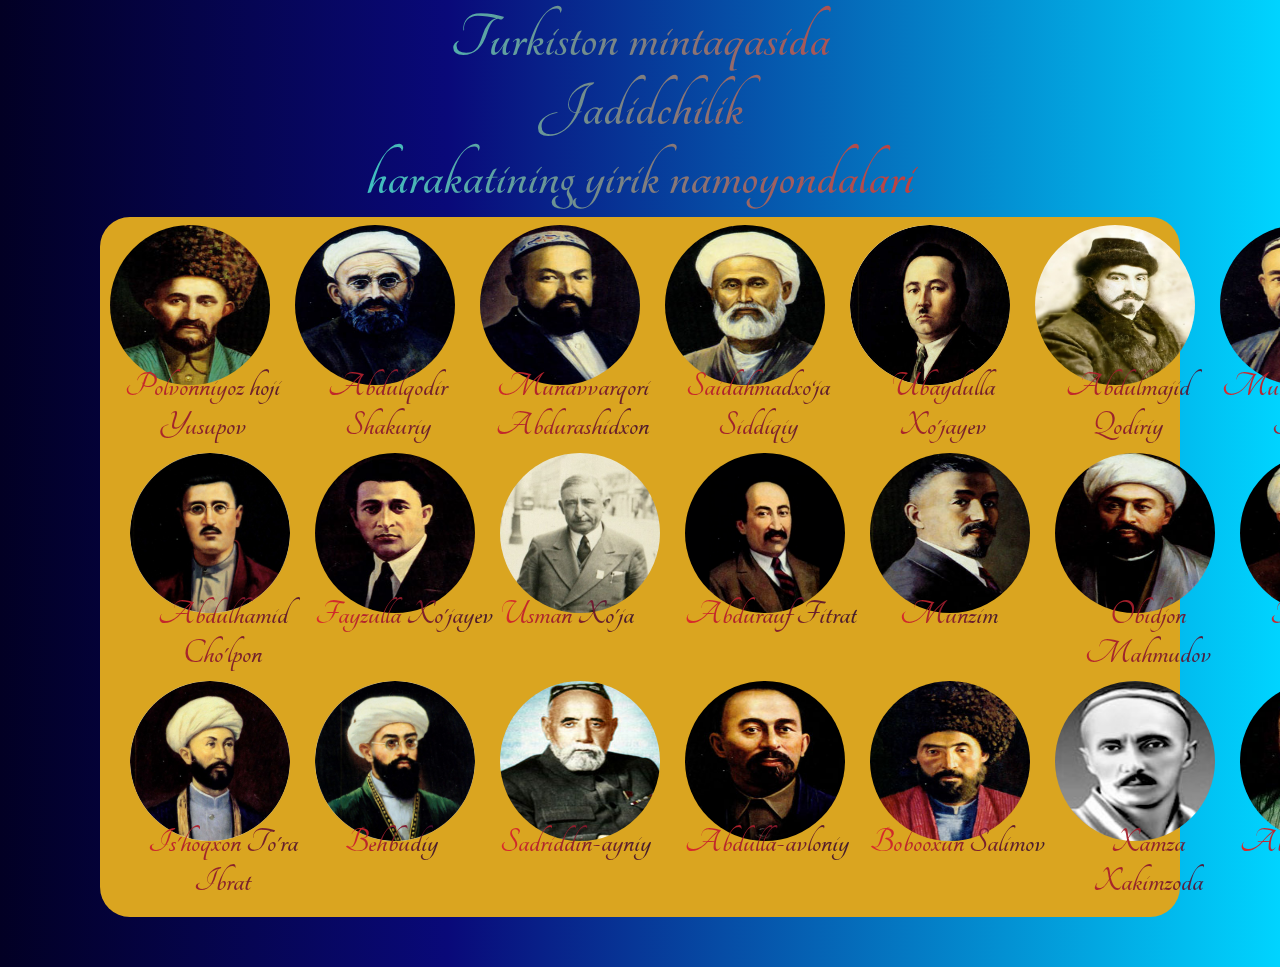
==== index.html @ 30d84d82 "nimadir" ====
<!DOCTYPE html>
<html lang="en">
  <head>
    <meta charset="UTF-8" />
    <meta name="viewport" content="width=device-width, initial-scale=1.0" />
    <title>Jadidlar</title>
    <!-- link css -->
    <link rel="stylesheet" href="css/style.css" />
    <link rel="preconnect" href="https://fonts.googleapis.com">
    <link rel="preconnect" href="https://fonts.gstatic.com" crossorigin>
    <link rel="preconnect" href="https://fonts.googleapis.com">
    <link rel="preconnect" href="https://fonts.gstatic.com" crossorigin>
    <link href="https://fonts.googleapis.com/css2?family=Merienda:wght@300;800&display=swap" rel="stylesheet">
    <link rel="preconnect" href="https://fonts.gstatic.com" crossorigin>
    <link href="https://fonts.googleapis.com/css2?family=Lobster+Two&family=Merienda:wght@300;800&display=swap" rel="stylesheet">

    <link href="https://fonts.googleapis.com/css2?family=Tangerine&display=swap" rel="stylesheet">
  </head>
  <body>
    <div>
      <h1>Turkiston mintaqasida <br> <span>Jadidchilik</span> <br>harakatining yirik namoyondalari</h1>

    </div>
    

    <section class="main">
      <div class="container">
        <div class="img" style="margin-left: 10px">
          <div class="box">
            <img src="img/polvonniyoz-yusupov.jpg" alt="img" onclick="mOver()" />
            <p class="name">Polvonniyoz hoji Yusupov</p>
            <div class="content"onclick="this.classList.add('kiss')" >
              <!-- <h3>Ma'lumot</h3> -->
              
              <span class="close" onclick="closeModal()" style="width: 10%;"><img
                src="img/close.png "
                style="width: 30px; height: 30px; float: right" alt/></span>
              <div class="info">
                
                <div class="text" >
                  <h3>Polvonniyoz hoji Yusupov</h3>
                  <h6>(1861 - 1936)</h6>
                 <p> <img src="img/polvonniyoz-yusupov.jpg" alt="img" /> O‘zbek xalqining taraqqiyparvar siymolaridan, Xiva jadidlari va “Yosh xivaliklar” partiyasining rahbarlaridan biri Polvonniyoz hoji Yusupov 1861-yili Xiva shahrida savdogar oilasida tug‘ilgan. 1871-yilga qadar ota-onasining, ular vafotidan keyin esa amakisi Yusufboyning qo‘lida tarbiyalangan. 13 yoshida eski maktabda o‘qib, savod chiqargan. Maktabni bitkizgach, savdo ishlari bilan shug‘ullangan. <br>

                  Polvonniyoz 1877-yilda amakisi bilan Moskvada bo‘ladi. Keyinchalik 1885-yilda jadid maktabini tugatadi. U arab, fors va rus tillarini yaxshi bilgan. 1904-yilda Turkiya, Misr, Suriya mamlakatlarida va Makka shahrida bo‘ladi. Polvonniyoz 1917-yil 4-aprelda Xiva xoniga taqdim etilgan davlat boshqaruvida islohotlar o‘tkazish to‘g‘risidagi manifestning tuzuvchilaridan biri edi. Xiva xonining jadidlarga qarshi siyosati natijasida u 1918-1920 yillarda Toshkentga o‘tib ketadi va u yerda muhojirlikda bo‘lib, “Yosh xivaliklar” partiyasini tashkil qiladi va unga rais etib saylanadi. Xiva xonligi tugatilgach, 1920-yil 30-aprelda Xorazm Xalq Sovet Respublikasi Nozirlar kengashi raisi lavozimiga tayinlanadi. <br>
                  
                  Polvonniyoz Yusupov XXSR hukumati raisi sifatida mustaqil siyosat yuritish va Xorazm Respublikasida demokratik islohotlarni qaror toptirish uchun intilgan. Biroq Turkiston komissiyasi (Turkkomissiya) va Turkiston fronti qo‘mondonligi Polvonniyoz Yusupovning bu siyosatiga qarshi chiqib, Xivada yangi hukumat to‘ntarishini amalga oshirishgan. Polvonniyoz Yusupov faol siyosiy kurashdan voz kechganligi uchun keyinchalik bolsheviklar tomonidan afv qilingan va XXSRda turli lavozimlarda xizmat qilgan. <br>
                  
                  1926-yil 10-yanvardan Xorazm viloyat Ijroiya qo‘mitasi raisining xo‘jalik bo‘yicha o‘rinbosari bo‘lib ishlaydi. Keyinchalik Ichanqal’a muzcyida xizmat qiladi. <br>
                  
                  Polvonniyoz Yusupov 1936-yilda vafot etadi.
                  
                  </p>
                </div>



                
               
              </div>
              
              
              

            
              
            </div>
          </div>
          <div class="box">
            <img src="img/abdulqodir-shakuriy.jpg" alt="img" onclick="mOver1()" />
            <p class="name">Abdulqodir Shakuriy</p></button>
            <div class="content1"onclick="this.classList.add('kiss')" >
            
              <span class="close" onclick="closeModal1()" style="width: 10%;"><img
                src="img/close.png "
                style="width: 30px; height: 30px; float: right" alt/></span>
              <div class="info" >
                <div class="text">
                  <h3>Abdulqodir Shakuriy</h3>
                  <h6> (1875-1943)</h6>
                  <p class=""> <img src="img/abdulqodir-shakuriy.jpg" alt="img">
                    Ma’rifatparvar, pedagog Abduqodir Shakuriy 1875 yilda Samarqandning Rajabamin qishlog‘ida bog‘bon oilasida tug‘ildi. Shakuriy eski usuldagi maktabni tamomlaganidan keyin Samarqand shahridagi madrasaga o‘qishga kiradi. Shakuriy rus gimnaziyasiga borib, uning ichki tartib qoidalari va o‘qitish usullari bilan tanishadi. Shundan keyin yosh muallimda o‘z xalqining bolalari uchun ham shu tartibdagi yangi maktab tashkil qilish orzusi paydo bo‘ladi. <br>

Abduqodir Shakuriy Samarqand gimnaziyasida ko‘rgan va o‘zi orzu qilgan yangi o‘qitish usullari Rossiyaning turli joylarida yashagan boshqa turkiy xalqlarda ham mavjudligini gazetalardan bilib oladi. <br>

Shakuriy do‘stlari yordamida Qo‘qon shahriga boradi va u yerda yangi maktabdagi o‘qitish usullari bilan tanishadi. Samarqandga qaytib kelgach, o‘z qishlog‘i Rajabaminda 1901 yilning kuzida birinchi yangi usuldagi maktabni tashkil qiladi. <br>

Shakuriy maktabining shuhrati keng tarqala boshladi, O‘rta Osiyodagi boshqa ma’rifatparvar kishilarning diqqatini jalb etdi. <br>

Shakuriy faqat o‘qituvchilik qilish bilangina cheklanib qolmagan, u o‘z maktabi uchun darsliklar yozib, ularni o‘z mablag‘lari hisobiga nashr qildirgan. Masalan, uning “Rahnamoyi savod” (“Savod chiqarish qo‘llanmasi”) deb atalgan kitobi shu tariqa chop etilgan. <br>

Shakuriy maktablar uchun «Jomi’ ul-hikoyat» (1907), «Zubdat ul-ash’or» (1907) kabi o‘quv qo‘llanmalarini yaratgan. M. Behbudiy bilan birgalikda maktablar uchun dastur tuzgan. <br>

Shakuriy dastlab qizlar uchun ham yangi usuldagi maktab tashkil qilgan. Unda o‘zi rahbarligida rafiqasi muallimalik qilgan. Keyinchalik o‘g‘il va qiz bolalar guruhini birlashtirib o‘qita boshlagan. <br>

1921 yilda Samarqand shahridagi 13-maktabga mudir qilib tayinlanadi. U bolalarni tarbiyalash, o‘qitishga katta g‘ayrat bilan kirishdi, ko‘p yillar davomida shu maktabning mudiri hamda ona tili va adabiyot o‘qituvchisi vazifalarida ishladi. <br>

1925 yilda A.Shakuriyning tashabbusi bilan qishloq aholisi o‘z mablag‘lari hisobiga to‘rt sinfli yangi maktab qurib ishga tushiradi. <br>

Abduqodir Shakuriy 1943 yilda vafot etadi. <br>
                  </p>
                </div>
               
              </div>
              
              
              

            
              
            </div>
          </div>
          <div class="box">
            <img src="img/munavvar-qori.jpg" alt="img" onclick="mOver2()" />
            <p class="name">Munavvarqori Abdurashidxon</p></button>
            <div class="content2"onclick="this.classList.add('kiss')" >
            
             
              <span class="close" onclick="closeModal2()" style="width: 10%;"><img
                src="img/close.png "
                style="width: 30px; height: 30px; float: right" alt/></span>
                <div class="info" >
                  <div class="text">
                    <h3>Munavvar qori Abdurashidxonov</h3>
                    <h6> (1878-1931)</h6>
                    <p> <img src="img/munavvar-qori.jpg" alt="img">
                      “Ey qardoshlar, voy millatdoshlar!!! Koʻzimiz gʻaflat 
uyqusidin ochib, atrofimizgʻa nazar solmakimiz lozimdir. Har 
millat oʻz saodat hol va istiqbolini muhofazatigʻa birinchi vosita 
ilm oʻlmakigʻa qanoat hosil qilib ilm va maorifgʻa ortiq darajada 
koʻshish qilgan bu zamonda bizlar bu gʻaflat va jaholatimizda 
davom etsak, istiqbolimiz nihoyatda xavflik oʻlub hamma olamga 
masxara va kulgu oʻlmogʻimizda hech shubha yoʻkdir”. <br>
Oʻrta Osiyo jadidchilik harakatining yoʻlboshchisi, XX asr 
oʻzbek milliy matbuoti va yangi usuldagi milliy maktab asoschisi, 
yangi milliy teatr tashkilotchilaridan biri, adib, shoir, murabbiy, 
muharrir, maʼrifatparvar, jamoat arbobi Munavvar qori 
Abdurashidxon oʻgʻli 1878-yilda Toshkent shahrining Shayx 
Xovand Tohur dahasi Darxon mahallasida mudarris oilasida tugʻildi. <br> Otasi Abdurashidxon 
Sotiboldixon oʻgʻli mudarris, onasi Xosiyat otin Xonxoʻja Shorahimxoʻja mudarris qizi otinoyi 
boʻlgan. U oilada uchinchi oʻgʻil boʻlib, katta akalari Aʼzamxon (1872—1919) va Muslimxon (1875—
1954) muallim boʻlishgan. Otasidan yosh yetim qolgani tufayli dastlabki taʼlim-tarbiyani onasidan 
olgan. Soʻng oʻz davrining mashhur oʻqituvchisi Usmon domladan ilmi qiroat va tajvidni oʻrganib, 
hofizi Qurʼon boʻlgan. 1885—90 yillarda Buxorodagi Mirarab madrasasida tahsil olgan, ammo tahsilni 
oxiriga yetkazmay, Toshkentga qaytib, Darxon masjidida imomlik vazifasini bajaradi. <br>
Munavvar qori XIX asrning oxiridan boshlab jadidchilik harakatlarida faol ishtirok eta boshladi. 
1901-yilda oʻz hovlisida, keyinchalik Toshkentning turli dahalarida jadid maktablarini ochadi.
Munavvar qori bir qancha darslik muallifidir. Uning “Adibi avval” (1907), “Adib us-soniy” 
(1907), “Usuli hisob”, “Tarixi qavm turk”, “Tajvid” (1911), “Havoyiji diniya”, “Tarixi anbiyo”, “Tarixi 
islomiya” (1912), “Yer yuzi” (1916—17), 4 qismdan iborat “Oʻzbekcha til saboqligi” (Shorasul 
Zunnun va Qayum Ramazon bilan birga, 1925—26, 4-qismi musodara qilingan) darsliklari bir necha 
marta chop etilgan. 1914-yilda taraqqiyparvar oʻzbek shoirlarining sheʼrlarini jamlab, “Sabzavor” 
nomi bilan nashr etgan. <br>
Munavvar qori ijtimoiy-pedagogik faoliyat bilan birga badiiy ijod bilan ham shugʻullangan. 
Uning ixcham hikoyalari, talaygina sheʼrlari oʻsha davrdagi matbuot va oʻzi tuzgan hamda yozgan 
darsliklarga kiritilgan. Shuningdek, u oʻtkir publitsist adib sifatida tanilgan. Maqolalarida inson va 
jamiyat, din va dindorlik, axloq, mustamlakachilik va xurriyat, ziyolilik, uyushma, tashkilot, davlat 
idorasi masalalariga alohida eʼtibor qaratgan. <br>
Munavvar qori oʻz faoliyati davomida pedagogik, matbuotchilik, muharrirlik, adiblik bilan 
cheklanmay, jiddiy siyosiy faoliyat ham olib borgan, shu sababli mustamlaka hukumati tomonidan bir 
necha bor hibs qilingan. <br>
Yevropa savdo-sanoat, ilm-fanini oʻrganishga chaqirgan, maʼnaviy qoloqlikni qoralagan. U 
vijdon erkinligini inkor etmagan dunyoviy demokratik davlat tarafdori boʻlgan. Shu sababli Qoʻqon 
shahrida tashkil topgan Turkiston muxtoriyatini (1917) qoʻllab-quvvatlagan. Umr boʻyi oʻz vatanini 
mustaqil koʻrishni istagan. <br>
20-yillarning oʻrtalarida milliy ziyolilarni taʼqib qilish kuchayishi natijasida Munavvar qori 
hamma lavozimlardan chetlashtiriladi. Biroq hatto qatagʻon ham Munavvar qori Abdurashidxon 
oʻgʻlini istiqlol gʻoyalaridan qaytara olmadi. <br>
U 1929-yil 6-noyabrda qamoqqa olinib, Moskva shahridagi Butirka qamoqxonasida 1931-yilda 
otib oʻldiriladi va Vagankova qabristoniga dafn etilgan. 1991-yilda rasman reablitatsiya qilingan. <br>
                    </p>
                  </div>
                 
                </div>
              
              
              

            
              
            </div>
          </div>
          <div class="box">
            <img src="img/siddiqiy-ajziy.jpg" alt="img" onclick="mOver3()" />
            <p class="name">Saidahmadxo‘ja Siddiqiy</p></button>
            <div class="content3"onclick="this.classList.add('kiss')" >
            
              <span class="close" onclick="closeModal3()" style="width: 10%;"><img
                src="img/close.png "
                style="width: 30px; height: 30px; float: right" alt/></span>
              <div class="info">
                <div class="text">
                  <h3>Saidahmadxo‘ja Siddiqiy – Ajziy </h3>
                  <h6>(1864-1927)</h6>
                  <p><img src="img/siddiqiy-ajziy.jpg" alt="img">
                    Milliy uyg‘onish davrining yirik vakillaridan biri, shoirb tarjimon Saidahmad Hasanxo‘ja o‘g‘li Siddiqiy — Ajziy 1864 yil Samarqand viloyatining Jomboy tumani Halvoyi qishlog‘ida hunarmand oilasida tavallud topdi. Yoshligida otasi vafot etib, bobosi qo‘lida voyaga yetdi. Yangasi qo‘lida savod chiqardi. Keyin Samarqand va Buxoro madrasalarida tahsilni davom ettirdi. Sharq klassik adabiyotini qunt bilan o‘rganadi, arab, fors, ozarbayjon va keyinchalik rus tilini o‘zlashtiradi. <br>

                    1880 yillardan o‘zi ham an’anaviy usuldagi she’rlar mashq qila boshladi. Biroq zamonasining buyuk kishilaridan biri sifatida e’tirof etilishiga uning ma’rifatchilik faoliyati va ijodi sababdir. <br>
                    
                    1901 yil haj safariga otlanadi. Bir qator Sharq mamlakatlarida bo‘lib, islom dunyosidagi yangiliklar bilan tanishadi, bir necha muddat Jiddada Rusiya elchixonasida tilmochlik qiladi. So‘ng Moskva, Peterburg shaharlarini aylanib, Tiflisga o‘tadi. Nihoyat Samarqandga qaytib, 1903 yil Halvoyi qishlog‘ida yangi maktab ochadi. <br>
                    
                    Shoir keyingi butun hayotini ana shu muqaddas ishga sarf etdi. O‘zi ochgan maktabda tabiiy fanlar, arab hamda rus tillaridan saboq berdi, darsliklar tuzdi. L. Tolstoy hikoyalarini, Krilov masallarini, Gogolning «Shinel» povestini o‘zbek va tojik tillariga tarjima qilgan (1908—10). Darslik yozib, tarjimalaridan namunalar kiritgan. «Ayn ul-adab» («Odob chashmasi», 1916), «Ganjinai hikmat» («Hikmat xazinasi», 1914) kabi she’riy to‘plamlari, «Mir’oti ibrat» («Ibrat oynasi», 1914), «Anjumani arvoh» («Arvohlar yig‘ini», 1912) dostonlari nashr qilindi. «Mir’oti ibrat»da Turkistonning o‘sha davrdagi fojiali ahvoli va undan qutulish choralari haqida bahs yuritgan. Ilm-fan, davlat, til, qonun — bularsiz hech bir millatning istiqboli yo‘q, bu to‘rt narsani qo‘lga kiritmagan millat halokatga mahkumdir, deydi. «Anjumani arvoh»da esa xonlikdagi turg‘unlik tanqid qilingan. She’rlari chuqur falsafiy mazmuni, ijtimoiy-siyosiy mushohadalari, Fuzuliy va Bedilona uslubi bilan ajralib turadi. U milliy uyg‘onish davrining barcha shoirlari singari keng ommani ma’rifatga boshlash, haq-huquqini anglatishni adabiyotning bosh mavzui deb bildi. <br>
                    
                    Siddiqiy vaqtli matbuot nashrlarida ham faol ishtirok etdi. <br>
                    
                    Vatan, ilm-ma’rifatga bag‘ishlangan maqolalari bilan Qozon, Orenburg va Kavkazdagi nashrlarda ham qatnashdi. <br>
                    
                    Siddiqiy 1917 yil fevral inqilobidan keyin ijtimoiy harakatda bevosita ishtirok etdi. 1918—21 yilda Viloyat Adliya komissari lavozimida ishladi. 1922 yildan yana o‘qituvchilikka qaytgan. Samarqandda o‘zbek va tojik tillaridagi «Mashrab», «Mulla Mushfiqiy» kabi hajviy jurnallarni, «Zarafshon» gazetasini chiqarishda faol ishtirok etgan. «Mayna», «Ginagina», «Shashpar», «Tir», «Gumnom», «Olmos» imzolari bilan hajviy asarlar yozgan. Ularda sho‘ro tuzumida yuz berayotgan o‘zgarishlarni xushlamaslik, kelajakdan xavotirlanish kayfiyatlari seziladi. 1903 yilda Halvoyi qishlog‘ida shoirning o‘zi qurdirgan maktab hali ham bor, hozir uning nomida. U O‘zbekistonda xizmat ko‘rsatgan o‘qituvchi (1926). <br>
                    
                    Siddiqiy 1926 yili qattiq kasallanib, 1927 yilning iyul oyida Samarqandda vafot etadi.</p>
                </div>
              </div>
              
              

            
              
            </div>
          </div>
          <div class="box">
            <img src="img/ubaydulla-xujayev-300x300.jpg" alt="img" onclick="mOver4()" />
            <p class="name">Ubaydulla Xo'jayev</p></button>
            <div class="content4"onclick="this.classList.add('kiss')" >
           
              <span class="close" onclick="closeModal4()" style="width: 10%;"><img
                src="img/close.png "
                style="width: 30px; height: 30px; float: right" alt/></span>
              <div class="info">
                <div class="text">
                  <h3>UBAYDULLAXO‘JA ASADULLAXO‘JAYEV </h3>
                  <h6>(1878-1937)</h6>
                  <p><img src="img/ubaydulla-xujayev-300x300.jpg" alt="img">
                    Ubaydulla Xo‘jayev [Ubaydullaxo‘ja Asadullaxo‘jayev; Ubaydulla Asaddullayevich Xo‘jayev] – taniqli davlat va jamoat arbobi, Turkistondagi jadidchilik harakatining taniqli namoyandasi, o‘zbek matbuotining tashkilotchilaridan biri[1].
                    Toshkent shahrida hunarmand oilasida 1886 yili tug‘ilgan. Ba’zi manbalarda u 1878 yil 12 mayda tug‘ilgan deb ham ko‘rsatiladi. Saratovdagi huquqshunoslik institutida o‘qigan (1908 – 1912). Talabalik yillaridayoq davr muammolarini yechishni o‘ylab, mashhur rus yozuvchisi Lev Tolstoy bilan yozishmalar olib bordi (1909). Toshkent okrug sudida 1913 yildan xususiy advokat bo‘lib ishladi. Jadidchilik harakatiga qo‘shilib, tez orada uning rahbarlaridan biriga aylandi. “Turon” jamiyatining asoschilaridan biri (1913). U Toshkentda 1914 yil aprelda “Sadoi Turkiston” gazetasini chiqarib, unga muharrirlik qildi. O‘z atrofiga yoshlarni to‘plab, “Umid” yashirin jamiyatini tuzdi. Keyinchalik bu tashkilot “Taraqqiyparvar” deb nomlanib Turkiston jadidlarining asosiy tashkilotlaridan biriga aylandi. “Sadoi Turkiston” gazetasi 1915 yil aprelda Rossiya imperiyasining mahalliy ma’murlari tomonidan yopilgach, u Andijonga keldi va rus tilida “Turkestanskiy golos” gazetasini nashr qildirdi[2]. <br>
                    
                    Toshkentda tuzilgan “Turkiston mardikorlikka olish qo‘mitasi”ning raisi (1916). Mardikorchilik haqidagi imperator Nikolay II farmonini bekor qildirish uchun mahalliy sarmoyador Mirkomilboy Mirmo‘minboyev bilan birga Petrogradga bordi. <br>
                    
                    Butunturkiston musulmonlari I qurultoyida tashkil qilingan Turkiston o‘lka musulmonlari Markaziy Sho‘rosi (Milliy Markaz) kotibi va a’zosi (1917 yil aprel). Butunrossiya musulmonlar Sho‘rosi Ijroiya Komiteti a’zosi (1917 yil may). Toshkentda 1917 yil mart oyida tuzilgan “Sho‘roi Islomiya” tashkiloti raisi. Muxtoriyatchilik harakati tashabbuskorlaridan biri. Turkiston Muxtoriyati hukumatining harbiy ishlar vaziri (1917 yil noyabr – 1918 yil fevral). <br>
                    
                    Ubaydulla Xo‘jayev 1918 yil fevralda hukumat topshirig‘i bilan Kavkazga bordi va Turkistonga g‘alla keltirish masalasini hal qildi[3]. Mustafo Cho‘qayning yozishicha, muxtoriyat hukumati tugatilgach, u Ashxobod – Samarqand temir yo‘lida bolsheviklar qo‘liga tushib qoldi[4]. <br>
                    
                    Sovet hokimiyati tomonidan 1918 yil mayda avf etilgach, u Orenburgga boradi va 1918 yil noyabrda Boshqirdiston Muxtoriyati hukumatini tuzishda faol ishtirok etadi. <br>
                    
                    Ubaydulla Xo‘jayev sovet rejimi tomonidan bir necha marta (1918, 1929, 1931, 1938) qamoqqa olingan. Toshkentda singlisining uyida muhtojlikda yashagan. Ingliz yozuvchisi J.R.Kiplingning mashhur “Maugli” asarini o‘zbekchaga tarjima qilgan. U oxirgi marta 1938 yil 20 fevralda Toshkentda hibsga olinib, SSSR NKVD maxsus kengashining qarori bilan 1939 yil 14 mayda 8 yil muddatga mehnat tuzatish lageriga hukm qilingan. U o‘sha kuni Gorkovsk temir yo‘li Kotlas stansiyasiga jazoni o‘tash uchun jo‘natilgan[5]. U Kotlasdagi qamoqxonada 1942 yil 31 oktyabrda halok bo‘ldi. O‘limidan keyin sovet hokimiyati tomonidan oqlangan[6]. <br>
                    
                    Ubaydulla Xo‘jayev singlisining o‘g‘li, ya’ni jiyani bo‘lgan O‘zbekiston xalq yozuvchisi Shukrullo (1921-2020) “Tirik ruhlar” (1999) romanida o‘z tog‘asi Ubaydulla Xo‘jayev faoliyatini hamda “Kafansiz ko‘milganlar” (1990) xotira-qissasida qatag‘on qilingan yurtdoshlarimiz qismatini yoritgan[7].
                    
                     </p>
                </div>
              </div>
              
              
              

            
              
            </div>
          </div>
          <div class="box">
            <img src="img/640px-Abdulmajid_Qodiriy.jpg" alt="img" onclick="mOver5()" />
            <p class="name">Abdulmajid Qodiriy</p></button>
            <div class="content5"onclick="this.classList.add('kiss')" >
             
              <span class="close" onclick="closeModal5()" style="width: 10%;"><img
                src="img/close.png "
                style="width: 30px; height: 30px; float: right" alt/></span>
             <div class="info">
              <div class="text">
                <h3>Abdulmajid Qodiriy</h3>
                <h6>(1886-1938)</h6>
                <p><img src="img/640px-Abdulmajid_Qodiriy.jpg" alt="img">
                  Majid Qodiriy (Qodirov) 1886-yil 2-oktyabrda  Toshkent shahri Shayxontoxur daxining (qismi) Kori Yogdi mahallasida ruhoniy oilasida dunyoga keldi. Eski shahar maktabini, keyin madrasani bitirgan. U Toshkentda oʻz faoliyatini “usuli-savtiya” (eski usul) turkiy maktabida, keyinchalik “usuli-jadidiya” (yangi usul) maktablarida, soʻngra ruscha maktab va madrasada dars berishdan boshlagan. <br>

                  U fors, arab, usmonli, rus va ingliz tillarini bilgan. <br>
                  
                  1906 yildan rus millatiga mansub maktabda matematika oʻqituvchisi boʻlib ishlagan, 1917-yil inqilobiga qadar esa Toshkentdagi oʻrta taʼlim muassasalariga dars bergan va ularga rahbarlik qilgan. <br>
                  
                  1918 yildan 1921-yilgacha Toshkentda jadidchilik harakati tomonidan yaratilgan eski shahar “6-maktab Turon”ga rahbarlik qilgan. <br>
                  
                  1918 yildan Kommunistik partiya a'zosi. <br>
                  
                  1920-1921 yillarda - Toshkentdagi tabiatshunoslik pedagogika laboratoriyasi mudiri. <br>
                  
                  1921-yilda Toshkent skautlar maktabida ham dars bergan. <br>
                  
                  1921-yilda Turkiston davlat universitetidagi faoliyatini Eski shahar ishchi fakultetida o‘zbek tilidan dars berishdan boshlagan. <br>
                  
                  1921-1923 yillar – Turkiston davlat universiteti ishchilar fakulteti dekani va universitet qoshidagi “Eksperimental tadqiqot” laboratoriyasining o‘rindoshlik bo‘limi mudiri. <br>
                  
                  1923-yil 23 martda u alohida xizmatlari uchun "Mehnat Qahramoni" unvoniga sazovor bo'ldi. <br>
                  
                  1923-1925 - Tabiatni muhofaza qilish muzeyi direktori. <br>
                  
                  1924-yilda Toshkent shahar vaqf bo‘limi xodimi bo‘lib ham ishlagan. <br>
                  
                  1925-yildan - Oʻrta Osiyo qadimiy yodgorliklarini muhofaza qilish qoʻmitasi xodimi. <br>
                  
                  1925-yilda Parij ko‘rgazmasida O‘zbekiston nomidan qatnashdi. Parijga yo‘lda Berlinda to‘xtab, Germaniyada tahsil olayotgan o‘zbekistonlik talabalar bilan uchrashdi. <br>
                  
                  1928-yildan Oʻrta Osiyo davlat universiteti qoshidagi “Fizika kabineti”ni boshqargan. <br>
                
                  1928-1930 - SADU ishchilar fakulteti dekani, shuningdek, universitetda tarix kafedrasi mudiri. <br>

                  1929 yil boshida u Kommunistik partiya a'zoligidan mahrum qilindi, 1930 yilda esa barcha rahbarlik lavozimlaridan ozod qilindi. Kommunistik partiyaga a'zolikdan mahrum qilish va o'z lavozimlaridan bo'shatish uchun proletariatning ashaddiy tarafdorlari va o'sha davrning Markaziy Osiyodagi taniqli arboblarini yo'q qilish "sabablarida" katta muvaffaqiyatlarga erishgan sovet mustamlakachiligining qoralashlari sabab bo'ldi. Hibsga olishga qoralashlardan tashqari, 1929-1930 yillarda matbuotda e'lon qilingan xabarlar ham yordam berdi. tuhmatli uydirmalardan iborat felyetonlar; ularda tasvirlangan shubhalar hech qachon isbotlanmagan. <br>
                  
                  Majid Qodiriy 1930 yildan keyin maktablarda va SAGU ishchilar fakultetida ishlashni davom ettirdi. <br>
                  
                  1937-yilda u NKVD tomonidan "xalq dushmani" sifatida hibsga olingan. Jinoyat ishining rasmiy hujjatlariga ko'ra, u 1938 yil 2 aprelda hibsga olingan. <br>
                  
                  1938-yil 12-sentyabrda "uchlik" qarori bilan u o'lim jazosiga hukm qilindi. Hukm (VK SSSR Qurolli Kuchlari, 10.05.1938 - VMN) Turkiston tarixidagi eng qonli kunda - 1938 yil 5 oktyabrda (AP RF, op. 24, 418-ish, 114-varaq) amalga oshirildi. <br>
                  
                  Yunusobod Oqtepadagi qatl qamoqxonasida 507 nafar o‘zbek ziyolilarining eng yaxshi namoyandalari “xalq dushmani” sifatida otib tashlandi; Mustaqillikdan so‘ng mazkur maskanda “Shahidlar xotirasi” yodgorlik majmuasi barpo etildi. <br>
                  
                  Majid Qodiriy 1958-yil 13-fevralda SSSR Qurolli Kuchlari Harbiy kollegiyasi tomonidan vafotidan keyin reabilitatsiya qilindi. - jinoyat dalillari yo'qligi uchun - va Kommunistik partiyaga qayta tiklandi. <br>
                  Chop etilgan maqolalar : <br>

                  Eski shahar Shayxontohur dahasi Oqmasjid mahallasidagi 3 bolalar bogʻchasida “Ishchi fakultetlari” ochiladi. <br>
                  1.“Qizid bayroq”. 1921-yil 10-noyabr <br>
                  2.Tug'risidning Eski Toshkent fakultetlari. “Qizid bayroq”. 1922-yil 1-avgust <br>
                 3.Tazhriba kabinetlari. “Qizid bayroq”. 1923-yil 13-aprel <br>
                 4.Ahloksiz bolalar uyi ochilsin. «Turkiston», 1924-yil 13-yanvar <br>
                 5.Ukish yiliga hajmi. «Turkiston», 1924-yil 31-oktyabr <br>
                  6.Maorif uyining rasm qushodi. «Turkiston», 1924 yil 17 iyul <br>
                 7.Zarafshon muzofotida tarixi, osoriatikalar qumitasi. «Qizil O’zbekiston» 1925-yil 16-mart <br>
                 8.O'zbekiston muzasi. “Qizil O’zbekiston” 1925-yil 24 mart <br>
                 9.Boylarning maktanish yasi. «Er yuzi» jurnali, 2-son, 1925-yil <br>
                 10.Parij xotiralari. «Er yuzi» jurnali, 3-son, 1925-yil. <br>
                 11. Parijda O'zbekiston. «Er yuzi» jurnali, 1926-yil, 7-son <br>
                 12. “Nozik madaniyat” joylashgan er. “Eryuzi” jurnali, 1927-yil, 20-son <br>
                 13.Jahon yullarining manzili. «Er yuzi» jurnali, 1927-yil, 23-son <br>
                 14.Chopqir otlar. «Er yuzi» jurnali, 1927-yil 25-son va b. <br>
                
                
                
                  Stalin terrori (siyosiy repressiya) <br>

                  Majid (Majit) Qodirov nomi ham shunday atalgan. O'zbekiston SSR uchun "Stalinning qatl ro'yxatlari". Bu roʻyxatlarga oliy va oʻrta darajadagi partiya, xoʻjalik, harbiy va ilmiy rahbarlar kiritilgan. Roʻyxatlar tergov tugagandan soʻng NKVD tomonidan tuzilgan va Bolsheviklar Butunittifoq Kommunistik partiyasi Markaziy Qoʻmitasi Siyosiy byurosiga tasdiqlash uchun taqdim etilgan. 2-5 a'zo tomonidan ma'qullangandan so'ng, ro'yxatlar tergov materiallari bilan birgalikda SSSR Oliy sudi Harbiy kollegiyasiga "huquqiy ro'yxatga olish" uchun topshirildi. Ro'yxatlar toifalarga bo'lingan, birinchi toifaga (ularning aksariyati) o'lim jazosi tayinlangan. VKVS (bu holda, uning Toshkentdagi tashrif buyuruvchi yig'ilishi) deb atalmish bo'yicha hukm qildi. maxsus tartibda prokuror va advokat ishtirokisiz bitta ishni ko‘rib chiqish 20-30 daqiqadan ko‘p bo‘lmagan, hukm qat’iy, shikoyat qilinishi mumkin emas va u etkazilganidan keyin bir necha soat ichida amalga oshirilgan. . M.Qodirov kiritilgan roʻyxat 1938-yil 12-sentabrda Stalin, Molotov va Jdanov tomonidan tasdiqlangan. (Memorial Foundation ma'lumoti 2009)</p>
              </div>
             </div>
              
              
              

            
              
            </div>
          </div>
          <div class="box">
            <img src="img/Muhammadsharif So'fizoda.jpg" alt="img" onclick="mOver20()" />
            <p class="name">Muhammadsharif So'fizoda</p></button>
            <div class="content20"onclick="this.classList.add('kiss')" >
            
              <span class="close" onclick="closeModal20()" style="width: 10%;"><img
                src="img/close.png "
                style="width: 30px; height: 30px; float: right" alt/></span>
              <div class="info">
                <div class="text">
                  <h3>Muhammadsharif Soʻfizoda </h3>
                  <h6>(1869–1937)</h6>
                 <p><img src="img/Muhammadsharif So'fizoda.jpg" alt="img">
                  Muhammadsharif Egamberdi o‘g‘li So‘fizoda o‘zbek demokratik va ma’rifatparvarlik davri adabiyoti an’analarini davom ettirgan adiblar sirasiga kiradi. So‘fizodaga o‘zbek adabiyoti oldidagi xizmatlari uchun 1926 yilda «O‘zbekiston xalq shoiri» degan yuksak unvon berilgan. <br>

                  So‘fizoda 1880 yilning 29 yanvarida kambag‘al dehqon oilasida tug‘ilgan. <br>
                  
                  So‘fizodaning adabiyotga ixlosi erta uyg‘ongan. U onasi Zaynab xola xohishiga ko‘ra, qo‘shnisi Manzura otindan xat-savod o‘rganib, eski maktabda ta’im olgan. Ayniqsa, zukko va xushovoz Manzura otin aytgan ertak, doston va qo‘shiqlar yosh Muhammadsharifda adabiyotga havas uyg‘otgan. U Hofiz, Bedil, Alisher Navoiy, Muqimiy, Furqat kabi allomalar ijodini chuqur o‘zlashtirib, she’rlar mashq qila boshlagan. <br>
                  
                  1893-1898 yillarda u Qo‘qonda yashab, Muqimiy, Furqat ta’sirida «Vahshiy» taxallusi bilan hajviy asarlar yaratdi. Uning, ayniqsa, «Dakanang», «Bedanang», «Ayting bu so‘zimni», «O‘pay», «G‘ubor dardu olam» kabi hajviy va lirik g‘azallari e’tiborga loyiq. Biroq hali Muqimiy hajviyasi zarbidan qutulib ulgurmagan zamona hokimlari yosh Muhammadsharifning keskin tanqidiga qarshi hujum boshlaydilar. Oqibatda u 1899 yili Qo‘qondan Chustga qaytib keladi. Oradan ikki yil o‘tgach, uni amir amaldorlari dahriylikda ayblab, qatl etishga hukm chiqaradilar. <br>
                  
                  So‘fizoda Chustdan ketib, 14 yil mobaynida turli Sharq mamlakatlarida umr kechiradi. Xuddi shu yillar (1900-1914) So‘fizoda ijodining yangi bosqichini tashkil qiladi. U Avval Bokuga borib, Jalil Mamatqulizoda, Sobir Tohirzoda, Muhammad Hodiy kabi ozarbayjon adabiyotining taraqqiyparvar vakillari bilan tanishadi. So‘ng Arabiston, Hindiston va Turkiya mamlakatlarida bo‘lib, oddiy xalq hayotini ko‘radi. <br>
                  
                  1910-1913 yillarda Qo‘ng‘irotda muallimlik qiladi, ma’rifatparvarlik ruhidagi she’rlarini yozib, Boku va Orenburgda chiqadigan gazeta va jurnallarda tez-tez ko‘rina boshlaydi. <br>
                  
                  Uning shu yillarda yaratgan she'rlari orasida «O‘zbek xonimiga», «Xonimlar isminda», «Vatan», «Muslimalar» asarlari, ayniqsa, diqqatga sazovordir. <br>
                  
                  So‘fizoda 1913 yilda Chustga qaytib kelib, yetim bolalar uchun maktab ochadi va unda muallimlik qiladi. Dunyoviy fanlarni yengil va yangi usulda o‘rgatishga bel bog‘laydi. Ayni chog‘da ayrim shariat peshvolarini, boy-amaldorlarni hajv qamchisi bilan savalaydi. Bunga chiday olmagan hokim sinf vakillari uni o‘ldirish payiga tushadilar. <br>
                  
                  Buni sezgan shoir 1915 yili yana xorijiy mamlakatlarga ketishga majbur bo‘ladi. <br>
                  
                  Quvdi meni johillar o‘shandog‘ vatanimdan, <br>
                  
                  Lekin quva olmas suxanimni dahanimdan, - <br>
                  
                  deb yozadi u shu yillarda. <br>
                  
                  Bu safar davomida u dastlab Hindiston, so‘ng Afg‘onistonda o‘qituvchilik bilan mashg‘ul bo‘ladi. 1918 yilda Afg‘oniston maorif vazirining o‘rinbosari sifatida Turkiston (Toshkent)ga kelib, afg‘on vakolatxonasida tarjimon bo‘lib ishlaydi. So‘fizoda o‘z Vataniga qaytib kelgach, yana hajviy she’rlar yozishda davom etadi. U munofiq rahbarlar va g‘animlar qarshiligiga duch kelsa ham o‘z xalqiga xizmat qilishdan zarracha to‘xtamaydi. Uning asarlari «Qizil O‘zbekiston», «Mushtum», «Farg‘ona» kabi gazeta va jurnallarda tez-tez bosilib turadi. 1925 yil 13 avgustda «Farg‘ona» gazetasida «Xushchaqchaq qalamlar» sarlavhasi ostida uning bir qator hajviy she'rlari chop etiladi. «Haqiqatdan ko‘z yumganlar», «Qalaysizlar?», «Saylovga» kabi she'rlarida o‘sha suronli yillar nafasi baralla eshitiladi. 1934 yilda esa So‘fizoda «Bayram nashidalari» dostonini yozadi. <br>
                  
                  So‘fizodaga o‘zbek adabiyoti oldidagi xizmatlari uchun Hamza Hakimzoda Niyoziy bilan bir kunda 1926 yil 27 fevral qarori bilan «O‘zbekiston xalq shoiri» degan yuksak unvon berilgan. So‘fizoda ham qatag‘on bo‘lgan avlod vakili sifatida 1937 yil «xalq dushmani» sifatida 57 yoshida otib tashlanadi. <br>
                  
                  Uning «Tarona» sarlavhali yagona she’rlar to‘plami 1968 yili nashr etilgan.</p>
                </div>
              </div>
              
              
              

            
              
            </div>
          </div>


          
         
          
        </div>
      </div>

      <div class="container">
        <div class="img" style="margin-left: 30px; margin-top: 50px;">
          <div class="box">
            <img src="img/chulpon-700x700.jpg" alt="img" onclick="mOver6()" />
            <p class="name" >Abdulhamid Cho'lpon</p></button>
            <div class="content6"onclick="this.classList.add('kiss')" >
            
              <span class="close" onclick="closeModal6()" style="width: 10%;"><img
                src="img/close.png "
                style="width: 30px; height: 30px; float: right" alt/></span>
                <div class="info" >
                  <div class="text">
                    <h3>Abdulhamid Cho'lpon</h3>
                    <h6> (1897-1938)</h6>
                    <p class=""> <img src="img/chulpon-700x700.jpg" alt="img">
                      Choʻlpon – yangi oʻzbek sheʼriyatining asoschilaridan biri, shoir, 
tarjimon, dramaturg va maʼrifatchi.
Oʻzbek xalqining XX asrda yetishib chiqqan ulugʻ siymolaridan 
biri Abdulhamid Sulaymon oʻgʻli Choʻlpon 1897-yilda Andijonning 
Qatorterak mahallasida savdogar oilasida dunyoga kelgan. <br>
Otasi Sulaymonqul Mulla Muhammad Yunus oʻgʻli (1874-1929) 
dastlab dehqonchilik, soʻngra bazzozlik bilan bilan shugʻullangan. 
Taniqli jurnalist va yozuvchi Moʻminjon Muhammadjonov “Turmush 
urinishlari” kitobida qayd etishicha, Choʻlponning otasi Sulaymonqul 
oʻz davrining yetuk ziyolisi, maʼrifatparvar kishisi boʻlgan. U “Rasvo” 
taxallusi bilan sheʼrlar ham yozgan, devon yaratgan. <br>
Choʻlpon dunyoqarashi va ijodining shakllanishiga asr boshlaridagi demokratik inqiloblar hamda 
jadidchilik harakati katta taʼsir koʻrsatgan. <br>
Choʻlponning ijodi 1913-1914-yillardan boshlangan boʻlib, u avval “Qalandar”, 
“Mirzaqalandar”, “Andijonlik” va nihoyat “Choʻlpon” (Tong yulduzi) taxallusi bilan ijod qildi. U ham 
shoir, ham nosir, ham dramaturg sifatida oʻz xalqi adabiyoti ravnaqiga salmoqli hissa qoʻshadi. <br>
Choʻlponning dastlabki asarlari “Sadoi Turkiston”, “Sadoi Fargʻona” kabi mahalliy gazetalarda, 
shuningdek, Orenburgda chiqadigan “Shoʻro” jurnalida nashr etiladi. Choʻlponning “Ishtirokiyun”, 
“Qizil bayroq”, “Turkiston”, “Buxoro axbori” kabi gazetalardagi faoliyati ham uning ijodiy 
shakllanishida maktab boʻlib xizmat etadi. <br>
Choʻlpon ocherknavis va publitsist sifatida ham barakali ijod qildi. Bu borada ayniqsa, uning 
“Adabiyot nadir” , “Muhtaram yozuvchilarimizga” kabi maqolalari adabiyotning maqsad va 
vazifalarini anglashda muhim rol uynaydi. U 1914-1917-yillarda yaratgan “Qurboni jaholat”, “Doʻxtir 
Muhammaddiyor” singari hikoyalari, “Vatanimiz Turkistonda temir yoʻllar” singari maqolalarida 
madaniyat va maʼrifat targʻibotchisi sifatida maydonga chiqdi. U Oktyabr toʻntarishidan keyingi 1920-
1924-yillarda hayotda sodir boʻlayotgan xush va noxush oʻzgarishlarni qalamga oldi. <br> “Yoʻlda bir 
kunduz”, “Yoʻlda bir kecha”, “Sharq poyezdi keldi”, “Sharq uygʻongan”, “Quturgan 
mustamlakachilar”, “Yoʻl esdaligi” singari oʻnlab ocherklari va publitsistik maqolalarida chorizm 
mustamlakachilari va mahalliy hokim sinf yetkazgan jabru jafolar yetmaganidek, fuqarolar urushi 
davrida ruy bergan fojealarni qoraladi. <br>
Choʻlpon 1922-1926-yillarda oʻzining “Uygʻonish”, (1922), “Buloqlar” (1923), “Tong 
sirlari”(1926), “Soz” (1935) kabi toʻrtta sheʼriy toʻplamini nashr ettirdi. 30-yillarga kelib, “Joʻr” 
toʻplamini tayyorladi. Ammo ”Soz” i chop etiladi, “Joʻr” toʻplami qatagʻonlik tuzogʻiga ilinib qolib 
ketadi. Shoirning toʻplamlari orasida “Buloqlar” (1923) alohida ajralib turadi. Toʻplam besh boʻlimdan 
iborat boʻlib, ular “Sharq uchun”, “Sezgilar”, “Sevgi”, “Qora yullar” va “Qor quynida” deb nomlanadi. 
Shoirning oʻzi qayd etishicha, mazkur sheʼriy guldasta “jahon” fotihlari changalida ezilib yotqon Sharq 
oʻlkalarga bagʻishlangan. <br>
Qorongʻu kechada koʻkka koʻz tikib...<br>
Eng yorugʻ yulduzdan seni soʻraymen,<br>
Ul yulduz uyalib, boshini bukib, <br>
Aytadir men uni tushda koʻramen. <br>
Tushimda koʻramen shunchalar goʻzal, <br>
Bizdan-da goʻzaldir, oydan-da goʻzal <br>
                    </p>
                  </div>
                 
                </div>
              
              
              

            
              
            </div>
          </div>

          <div class="box">
            <img src="img/fayzulla-xujayev.jpg" alt="img" onclick="mOver7()" />
            <p class="name">Fayzulla Xo'jayev</p></button>
            <div class="content7"onclick="this.classList.add('kiss')" >
            
              <span class="close" onclick="closeModal7()" style="width: 10%;"><img
                src="img/close.png "
                style="width: 30px; height: 30px; float: right" alt/></span>
              <div class="info">
                <div class="text">
                  <h3>Fayzulla Xo‘jaev </h3>
                  <h6>(1896-1938)</h6>
                  <p><img src="img/fayzulla-xujayev.jpg" alt="img">
                    Atoqli davlat va siyosat arbobi, Buxoro jadidchiligining faol ishtirokchisi, “Yosh buxoroliklar” partiyasining rahbarlaridan biri Fayzulla Xo‘jayev 1896 yil 1 iyulda Buxoro shahrida yirik savdogar oilasida tug‘ilgan. U yoshligida eski maktabni bitirib, Buxoro madrasasida o‘qigan. 1907—1912 yillarda F.Xo‘jayev Moskvada shaxsiy o‘qituvchilardan ta’lim olgan. 1913 yildan jadidlar safida faoliyat ko‘rsatgan va xalq orasida ma’rifat tarqatish bilan shug‘ullangan. <br>

                    Otasidan meros qolgan katta boylikni yangi usul maktablari ochishga, yosh buxoroliklar siyosiy faoliyatini moddiy qo‘llab-quvvatlashga sarfladi. 1917 yildan boshlab F.Xo‘jayev va Fitrat partiyaning so‘l qanotiga boshchilik qilib, Buxoroda avval konstitutsion monarxiya, so‘ngra demokratik respublika tuzish uchun kurashdilar. Yosh buxoroliklar amir tomonidan ta’qib kilingach, F.Xo‘jayev va uning safdoshlari Buxoroni tark etishga majbur bo‘lishdi. <br>
                    
                    1920-yilda Turkistonda muhojirlikda bo‘lib, “Yosh buxoroliklar” partiyasining Turkiston byurosini tashkil qilgan. F.Xo‘jayev tomonidan tuzilgan partiyaning dasturi shariat asosida bo‘lib, xalqning milliy an’analari va o‘ziga xos xususiyatlarini e’tiborga olgan holda Buxoroda xalq demokratik respublikasini tashkil etishni maqsad qilib qo‘ygan edi. <br>
                    
                    Buxoro amiri taxtdan ag‘darilgach va hokimiyat Yosh buxoroliklar qo‘liga o‘tgandan so‘ng F.Xo‘jayev hukumat rahbari etib saylanadi. Bu lavozimda u mustaqil siyosat olib borishga, Rossiya va xorijiy mamlakatlar bilan teng muloqot qilishga intilgan. 1922-yilda u Germaniyaga chet el savdo kompaniyalari va yirik savdogarlar bilan shartnoma tuzishga borgan. <br>
                    
                    1925 yilda F.Xo‘jayev O‘zbekiston Xalq nozirlari kengashining raisi etib saylandi. U o‘z faoliyatida o‘zbek xalqining iqtisodiy va madaniy ravnaqiga xizmat qiluvchi tadbirlarni amalga oshirishga intildi. F.Xo‘jayev sovet tuzumi tomonidan milliy ziyolilarning faoliyatini cheklash siyosatiga qarshi chiqdi. U uzoq yillar davomida markazning tazyiqi ostida ishlashga majbur bo‘ldi. 1926 yilda jadidchilik tarixiga bag‘ishlangan “Buxoro inqilobi tarixiga materiallar” kitobi uchun kompartiya tomonidan qattiq ta’qibga olindi. <br>
                    
                    F.Xo‘jayev hukumat rahbari sifatida O‘zbekistonning xalq xo‘jaligi (paxtachilik, irrigatsiya, kapital qurilish, chorvachilik)ni rivojlantirishga, maorif va madaniyatni ravnaq toptirishga harakat qildi, biroq yangicha tusdagi mustamlaka sharoitida bu intilishlarning befoyda ekanini keyinroq anglab yetdi. <br>
                    
                    F.Xo‘jayev BXSRning mustaqil ichki va tashki siyosat yuritishiga, iktisodiy islohotlar o‘tkazish va demokratik erkinliklarni joriy kilishga aloxida e’tibor qaratib, Sovet Rossiyasidan tashqari Eron, Turkiya, Afg‘oniston, Xitoy, Ozarbayjon, XXSR, shuningdek, Germaniya va Yaponiya bilan diplomatik aloqalar o‘rnatgan. U talabalarni xorijga junatib o‘qitishning tashabbuskorlaridan biri bo‘lgan. <br>
                    
                    F.Xo‘jayev o‘z faoliyati davomida o‘zbek xalqining iqtisodiy va madaniy ravnaqiga xizmat qiluvchi tadbirlarni amalga oshirishga intildi. U VKP(b) MK O‘rta Osiyo byurosi va O‘zbekiston KP MKga nisbatan muxolifat mavqeida turgan «o‘n sakkizlar guruhi» (1925 yil noyabr)ga xayrixoh bo‘lgan. «Quloq»larni sinf sifatida tugatish siyosatini yoqlamagan. O‘zbekistonda yoppasiga chigit ekilishi paxta yakkahokimligiga olib keladi, deb hisoblagan. O‘zbekistonda zamonaviy sanoat inshootlari qurilishida tashabbuskor bo‘lgan. <br>
                    
                    F.Xo‘jayev davlat arbobi, tarixchi va iqtisodchi olim, publitsistjurnalist sifatida boy ilmiy meros qoldirgan. Uning «Buxoro inqilobining tarixiga materiallar» (1926), «Buxorodagi revolyutsiya va O‘rta Osiyoning milliy chegaralanishi tarixiga doir» (1932) kitoblari, «BXSRdagi iqtisodiy ahvol» (1924), «Yosh buxoroliklar to‘g‘risida» (1926), «Jadidlar» (1926), «Bosmachilik» (1930) maqolalarida O‘zbekiston tarixining XX asr 1-choragidagi jiddiy muammolar ko‘rsatilgan. <br>
                    
                    F.Xo‘jayev 1937 yil 9 iyulda Moskvada qamoqqa olindi. O‘nta Sovetlarga qarshi «O‘ng trotskiychi blok» faoliyatiga qo‘shilganligi hamda «Milliy ittihod» tashkiloti faoliyatiga rahbarlik qilganlik, «bosmachilik» harakati va qo‘rboshilarni qo‘llab-quvvatlaganlik, Fitrat, Cho‘lpon, Abdulla Qodiriy va boshqa o‘zbek ziyolilariga g‘amxo‘rlik ko‘rsatganlik kabi ayblar qo‘yildi va otishga hukm qilindi. Hukm Moskva atrofidagi Butovo katlgohida ijro etilgan. <br>
                    
                    1965 yil 6 martda SSSR Oliy sudi harbiy kollegiyasi F.Xo‘jayevni aybsiz deb topdi va oqladi. O‘zbekistonda F.Xo‘jayevning 100 yillik yubileyi nishonlandi (1996). F.Xo‘jayev asarlari va u haqidagi tadqiqotlar nashr etildi. «Buxoroning jin ko‘chalari» (A. Muxtor) qissasi, «Inkilob tongi» (K. Yashin) dramasi, «Men yashashni istayman» (N. Naimov) roman-xronikasi va boshqa asarlar F.Xo‘jayev faoliyatiga bag‘ishlangan.</p>
                </div>
              </div>
              
              

            
              
            </div>
          </div>
          <div class="box">
            <img src="img/Usman_Khoja_in_1938.jpg" alt="img" onclick="mOver8()" />
            <p class="name">Usman Xo'ja</p></button>
            <div class="content8"onclick="this.classList.add('kiss')" >
            
              <span class="close" onclick="closeModal8()" style="width: 10%;"><img
                src="img/close.png "
                style="width: 30px; height: 30px; float: right" alt/></span>
              <div class="info" >
                <div class="text">
                  <h3>Usman Xo'ja</h3>
                  <h6>(1878-1978)</h6>
                  <p><img src="img/Usman_Khoja_in_1938.jpg" alt="img">
                    Usmonxoʻja Poʻlatxoʻjayev (1921-yil sentyabr — 1922-yil avgust) — Buxorodagi jadidchilik harakatining yirik namoyandasi, taniqli davlat va jamoat arbobi, Buxoro Markaziy Ijroiya komiteti (MIK) raisi. Otasi Qori Poʻlatxoʻja buxorolik savdogar boʻlgan. U dastlabki tahsilni Buxorodagi madrasada oladi va ilk jadid maktablaridan biriga asos soladi[1]. 1908-yil doʻsti Xamidxoʻja Mehriy bilan Turkiyada — Istanbulda tahsil oladi. 1913-yil Usmonxoʻja Buxoroga qaytadi va yana jadid maktabi ochadi.
                   <p>Usmonxoʻja Poʻlatxoʻjayev, 1878-yil Fargʻona vodiysiga qarashli Oʻsh shahrida dunyoga keladi. Otasi Poʻlatxoʻja, onasining ismi Fotma Oyim edi. Karamutulloh xoʻjaning avlodlaridan boʻlgan Poʻlatxoʻja ayni paytda Fayzulla Xoʻjayev (1896 — 1938)ning otasi Ubaydullaxoʻjaning akasi hisoblanadi[2]. Buxoro amirining bosimlaridan qutilmoqchi boʻlgan buxorolik savdogarlar odatda bir necha yil Samarqand yoki Fargʻonaga borib, savdo sohasidagi faoliyatlarini u yerda davom ettirishardi. Poʻlatxoʻja esa Oʻsh shahrida savdo faoliyatini olib boradi. Bu davrda Fotma oyim bilan turmush quradi va bu turmushlaridan Usmonxoʻja dunyoga kelgandi. Usmonxoʻja juda yoshligidayoq otasi tomonidan Buxoroga olib kelinadi va bu yerda maxsus tayinlangan ustozlar yordamida taʼlim oladi. Poʻlatxoʻja Buxorodagi taʼlimidan tashqari Istanbul, Boku, Bogʻchasaroy, Qozon va Toshkentda chiqqan gazeta va jurnallar, ayniqsa, Ismoil Gaspirali tomonidan chiqarilayotgan „Tarjimon“ gazetasini oʻqish orqali dunyoqarashini yuksaltirishga harakat qiladi. Bu yillarda Usmonxoʻja boshqa jadid (yangilikchi) ziyolilar kabi „Tarjimon“ gazetasidagi jadidchilik qarashlari va Usuli-jadid maktablari haqidagi xabarlardan qattiq ilhomlanadi.</p>

                   <p>Usmonxoʻjaning 1898 va 1910-yillar orasidagi hayoti va faoliyati borasida juda ham kam maʼlumot mavjud. Bu yillar ichida Usmonxoʻja butun Turkiston boʻylab keng tarqalgan jadidchilik harakatining aʼzosi va uning yetakchilaridan biri boʻlgan edi. Jadidchilik harakati dastlab taʼlimda tub oʻzgarishlar qilish tashabbusi bilan chiqqan boʻlsa ham keyinchalik siyosiy harakat va hatto siyosiy partiyaga aylangan edi. Bu holatni Sadriddin Ayniy shunday izohlaydi: „Faqat, bu harakatni inqilobchi harakat deb boʻlmasdi. U bor yoʻgʻi maktab, madrasa va boshqa shu kabi urf-odatlarni tuzatish, amir tomonidan chiqarilgan soliqlarni maʼlum qolib va tartibga solish, amirning oʻzboshimcha harakatlarini toʻxtatishni xohlardi. Yangilikchi harakat koʻtargan muhim masalalaridan yana biri dehqonlardan olinadigan soliqning oʻzgarmas miqdorda qilib belgilanishi edi. Bu yangilikchi harakatga men ham qoʻshildim. Biz maktab va madrasalarni tuzatishni tashviq qilar edik“ <br>

                    Qirimda dastlabki jadid maktabini 1884-yilda ochgan Ismoil Gaspirali 1893-yilga Buxoroga kelib, Amir Abdulahad bilan koʻrishmoqchi boʻladi. Ammo amir bilan emas, amir vakillari bilan uchrashtiriladi. 1893-yili Samarqandda jadid maktabi ochiladi va bor yoʻgʻi 40 kun faoliyat olib boradi. Soʻngra amir buyrugʻi bilan yopiladi. <br>
                    
                    1898 va 1908-yillar ichida yuzga yaqin yangi jadid maktabi ochiladi. 1910-yilga kelib Turkistonda 102 ta boshlangʻich jadid maktabi va 2 ta oʻrta taʼlim beruvchi jadid maktabi faoliyat olib borayotgan edi. Bulardan 6 tasi Buxoro amirligida, 8 tasi esa Xiva xonligida faoliyat olib boradi. Buxoro amirligi hududida ochilgan jadid maktablari qisqa muddatli foliyatlaridan soʻng amir farmoni bilan birin-ketin yopiladi. Buxorodagi jadid maktablarini ochish borasidagi ishlarni qoʻllab-quvvatlash maqsadida buxorolik jadidlar va savdogarlar 1909-yilning mart oyida „Shirkati Buxoroyi sharif“ nomli savdo shirkati tashkil qilishadi. Va bu shirkatning soyasida yashirincha jadid maktablari uchun oʻquv darsliklari yetkazib berishga harakat qilishadi. Tarixchilardan Sadriddin Ayniy, Zaki Validiy Toʻgʻon, Hèléne Carrère d’Encausse va Boymirza Hayit va boshqalar „Shirkati Buxoroyi Sharif“ va 1910-yilda tuzilgan „Tarbiyai atfol“ (Bolalar taʼlimi) tashkilotchilarining orasida Usmon xoʻjaning ismini ham qayd qilishgan. <br>
                    
                    Usmonxoʻja Buxoro jadidlarining „Buxoroyi sharif“ va „Turon“ gazetalarini tashkil etishda yordam bergan. Roʻznomalarning nashr bilan bogʻliq xarajatlarida oʻz yordamini ayamagan. Jadidchilik gʻoyalari va maqsadlarini amalga maqsadida amirlikning Shahrisabz, Kitob, Karki bekliklarida maʼrifatchilik targʻibotlari oʻtkazgan. Karki bekligining Rossiya imperiyasi va Afgʻoniston bilan madaniy aloqalar, savdo-sotiq ishlarida ham muhim shaxsga aylangan. Karki shahrida Usmonxoʻja tashabbusi bilan 1910-yilda yangi usuldagi maktab tashkil etilgandi. Ushbu shaharda rus harbiy garnizoni joylashgan boʻlib, rossiyalik savdogarlarga bojsiz savdo qilish huquqi berilgan. Turkiyadagi oʻqishdan qaytgan talabalar orasida Usmonxoʻja yetakchi rol oʻynagan.  <br>
                    
                    Usmonxoʻja tashkil etgan yangi usuldagi maktablarda bolalarni yoshlariga qarab sinflarga ajratish, bir kunda 4-5 soatdan koʻp dars oʻtmaslik, darslar oraliqlarida 10 daqiqalik tanaffus, asosiy diqqatni dunyoviy fanlarni oʻrgatishga qaratish, birinchi bosqichda oʻquvchilarning savodini chiqarish, juma hamda yakshanbani dam olish kuni sifatida belgilash, 10 oylik taʼlimdan soʻng oʻquvchilarga oʻquv taʼtillari berish, oʻquvchilardan imtihon olish, darslarni keng va shinam xonalarda olib borish, koʻzgazmali qurollar yaʼni, xarita va globuslardan foydalanish qoidalariga eʼtibor qaratilgan. Tadqiqotchi Adey Kloden bergan maʼlumotlarga qaraganda, Usmonxoʻja Poʻlatxoʻjayev Turkiya davlatidan Buxoroga oʻz hisobidan turli oʻquv qurollari, xaritalar, globus va turk tilida boʻlgan yevropa adabiyotlarini olib kelgan.</p>
                    <p>Usmonxoʻja va Hamidxoʻja 1913-yilning bahor oyida Istanbuldan Buxoroga qaytishadi. Shundan soʻng Usmonxoʻja Latifxoʻja ismli kishining uyida yangi jadid maktabini ochadi. Ayniyning bergan maʼlumotlariga koʻra Usmonxoʻja bu yerda qarindoshlarinig farzandlariga taʼlim berishni boshlab yuboradi. Shu yilning yoz oyida Usmonxoʻja Govgeshan hovuzining yonida bir binoni ijaraga olib, jadid maktabini u yerga koʻchiradi. Hamidxoʻja va boshqa jadidlar ham oʻziga qarashli maktablarni kengaytira boshlaydi. 1914-yilga kelib, oʻquvchi soni ortganligi bois Usmonxoʻja maktabni yanada kengroq binoga koʻchirishga majbur boʻladi. 1914-yilda Usmonxoʻjaga qarashli jadid maktabida 200 kishi, Mulla Vafoda 80 kishi, Markishda 150 kishi, Xiyobondagi maktabda esa 40-50 kishi taʼlim olmoqda edi. Bundan tashqari bu maktablarda kechki kurslar ham ochilib, yoshi katta kishilarga ham oʻqish-yozish oʻrgatila boshlanadi. Faqat, bu maktablarning faoliyat olib borishidan chor Rossiyasi va Buxoro hukumatining vakillari mamnun emas edilar. Rus hukumatining Buxoro amirligiga qilgan tazyiqidan soʻng Buxoro amirining odamlari turli bahonalar bilan jadid maktablarining faoliyatiga toʻsqinlik qila boshlashadi. Hatto jadid yetakchilarining bu ishdan voz kechishlari uchun katta pul ham taklif qilishadi. Sadriddin Ayniy Usmon xoʻja haqidagi bir voqeani shunday hikoya qilib beradi: "Bir kun Mulla Qamar bosh qozi Burhoniddinning buyrugʻi bilan eng ilgʻor jadid maktabiga ega boʻlgan Usmon xoʻja bilan koʻrishib, „agar siz oʻz istagingiz bilan maktabingizni yopsangiz, istagan yerda qozi yoki rais boʻlishingizga ulugʻ qozi nomidan vaʼda beraman“, deydi. Usmon xoʻja boʻlsa, „oʻqituvchilik qilishim, ochligimdan yoki yuksak maqomga yetisha olmaganimdan emas. Biz xalq va yurtning bolalariga foydali boʻlmoqchimiz, millatimizga foydamiz tegsin deb bu qiyinchiliklarni oʻz yelkamizga oldik. Qoʻlimizdagi bu muqaddas kasbimizni dunyo maqomiga sotmaymiz“, deydi. Ayniyning bergan maʼlumotlariga koʻra, bosh qozi (Qozi kalon) Burhoniddin oʻrtaga odam qoʻyib, boshqa jadid maktablarining egalariga ham turli vaʼdalar bersa ham oʻz maqsadiga yeta olmaydi. Jadid maktablarining keng faoliyatidan Rus elchiligi ham mamnun emasdi. Rus elchisining vakili N. Shulga Buxorodagi jadid maktablarini ziyorat qiladi. Shulga rasmiy raporida Usmonxoʻjaning jadid maktabini shunday taʼriflaydi: „Maktab koʻrinishi buxoroliklarning uyidan farq qilmaydi. Ich hovlisida Usmonxoʻjaning qoladigan xonadan tashqari ikkinchi qavatdagi xonalar bilan hisoblaganda dars xonalari bor yoʻgʻi ikkita xonaga sigʻdirilibdi. (Avvaldan xabar bermasdan borib kelgandim). Usmon xoʻjaning xonasida yevropacha ruhdagi buyumlari bilan bir qatorda Buxoro tipidagi anjomlar, devordagi tokchada esa koʻpi Samarqandda chop qilingan kitoblar bor edi. Sinfda esa stol-stullar, oʻquvchilarga berilgan daftarlar turardi… Maktablar odatda shinam va biz koʻnikib qolgan Buxoro maktablari bilan solishtirganda ancha katta taʼsurot uygʻotadi“.</p>
                    <p>Usmonxoʻja tomonidan Dushanbedagi rus garnizoniga qilingan hujum va undan keyin xalqqa ozodlik uchun qoʻzgʻolon koʻtarishga qilgan chaqirigʻi vaziyatni tubdan oʻzgartirib yuboradi. Usmonxoʻjaning Buxoro MIK raisi lavozimidagi oʻrni 1922-yil 10-aprel kuni uning Afgʻonistonga oʻtib ketishi bilan nihoyasiga yetadi. Usmonxoʻja Buxoro milliy armiyasi uchun qurol-yarogʻ sotib olish masalasida Kobuldagi ingliz vakili bilan uchrashadi. Ammo inglizlar Buxoro vakillariga qurol sotish masalasida ijobiy javob berishmaydi. Chunki inglizlar va sovetlarning bir-birlariga qarashli mustamlakalarga qurolli yordam koʻrsatmaslik borasidagi maxfiy kelishuvlari bor edi. Kelishuvga koʻra Ruslar Afgʻoniston va Hindistonga, inglizlar esa Turkiston masalalariga aralashmasligi kerak edi. Usmonxoʻja 1922-yil 29-aprel kuni Afgʻoniston qiroli Omonulloxon nomiga Turkiston masalasida bir memorandum yuboradi. Memorandumda Buxoroning mustaqil davlat ekanligi, sovetlarning esa bosqinchiligiga urgʻu berilgan edi. Usmonxoʻja Kobuldaligida Anvar poshoning 1922-yil 5-avgust kuni Dushanbe yaqinidagi Baljuvonda oʻldirilganligi haqidagi xabarni eshitadi. Usmonxoʻja nomiga Fayzulla Xojayev tomonidan yuborilgan maxfiy xabarda uning Buxoroga qaytishi xavfli ekani, agar qaytadigan boʻlsa, oʻlimga hukm qilinishi yozilgan edi. Sovet hukumati Afgʻonistonga Usmonxoʻja masalasida doimiy bosim qilib keladi. RSFSR yaʼni Sovet Rossiyasining Kobuldagi elchisi Fyodor Fyodorovich Roskolnikov turli josuslarni Usmonxoʻjaning ortidan qoʻyib, uni doimiy kuzatuvga oldiradi. Usmonxoʻjani doimiy kuzatib yurgan va har bir qadamidan rus elchiligini doimiy xabardor qilib turgan shaxs Abdurahim Yusufzade edi. Moskvada chiqadigan „Pravda“ gazetasida Usmonxoʻjaning Afgʻonistonda Sovetlarga qarshi doimiy faoliyat olib borayotganidan shikoyat qilib keladi. Moskva Usmonxoʻjani Turkistondagi Bosmachilar bilan inglizlar orasidagi munosabatda vositachi boʻlib kelayotganini taʼkidlab keladi. Moskvaning Afgʻonistonga qilgan bosimi natijasida Usmonxoʻja 1923-yilga kelib Istanbulga ketishga majbur boʻladi. Usmonxoʻjaning Turkiyaga kelgan dastlabki yillardagi faoliyatiga oid maʼlumotlarni Rajab Boysun va Zaki Validiy Toʻgʻonning asarlaridan uchratish mumkin. Usmonxoʻja Istanbuldagi Turkistonlik yoshlarni toʻplab, „Turkiston yoshlar birligi“ (1927) nomi tashkilot tuzish bilan birga, Mustafo Choʻqay, Zaki Validi Toʻgʻon va boshqa turkistonliklar bilan birga „Yangi Turkiston“ (1927-1934) nomli jurnal chiqaradi. Usmonxoʻja bu gazetalarga yozgan maqolalarida va Turkiyada olib borgan koʻplab konferensiyalarida Sovetlarning Turkistondagi faoliyatini qoralab keladi. Sovetlarning Usmonxoʻja borasidagi Turkiyaga qilgan bosimlariga Mustafa Kemal Atatürk eʼtibor bermay keladi. Faqat Atatürkning xastaligi va vafoti munosabati bilan Usmonxoʻja yana surgunda yurishga majbur boʻladi. 1939-yilda avval Polshaga, keyinchalik esa Eronga boradi. Faqat Ikkinchi jahon urushi yakunlangandan soʻnggina Turkiyaga qaytishga muvaffaq boʻladi. 1951 va 1957-yillarda Pokistonda yashagan Usmonxoʻja 1968-yilning 28-iyul kuniga qadar, yaʼni vafotiga qadar Turkiyada yashaydi. Bu vaqtda Istanbul va Anqarada Turkiston haqida turli konferensiyalar bergan Usmonxoʻja siyosiy masalalarga boshqa aralashmaydi.[2] Vafotidan soʻng Uskudardagi „O'zbeklar takkasi“ga dafn qilinadi.</p>
                    
                  </p>

                </div>
              
               
             
              </div>
              
              
              

            
              
            </div>
          </div>
          <div class="box">
            <img src="img/Abdurauf Fitrat.png" alt="img" onclick="mOver9()" />
            <p class="name">Abdurauf Fitrat</p></button>
            <div class="content9"onclick="this.classList.add('kiss')" >
              
              <span class="close" onclick="closeModal9()" style="width: 10%;"><img
                src="img/close.png "
                style="width: 30px; height: 30px; float: right" alt/></span>
              <div class="info">
                <div class="text">
                  <h3>Abdurauf Fitrat</h3>
                  <h6> (1886-1938)</h6>
                  <p><img src="img/Abdurauf Fitrat.png" alt="img">
                    Abdurauf Abdurahim oʻgʻli Fitrat oʻzbek madaniyati tarixiga
                    shoir va nosir, dramaturg va publitsist, tilshunos va adabiyotshunos, 
                    tarixchi va faylasuf, sanʼatshunos va jamoat arbobi sifatida kirdi.
                    Fitrat 1909-yili Turkiyaga oʻqishga borib, 1913-yilgacha
                    Istambul dorilfununida tahsil koʻrdi. Turkiyada tashkil topgan
                    “Buxoro taʼlimi maorifi” uyushmasida faollik koʻrsatdi. Uning ilk
                    toʻplami 1911-yilda “Sayha” (“Chorlov”) nomi bilan chop etildi. 
                    “Sayyohi hindi”, “Munozara” kabi asarlari ham shu yillarda 
                    Turkiyada nashr etildi.
                    1909-1913-yillarda Turkiya dorilfununida oʻqiyotganida 
                    jadidchilik gʻoyalari bilan tanishib, shu gʻoyalar bilan sugʻorilgan 
                    asarlar yozdi. U Turkiyadagi tahsili davrida oʻziga Fitrat (zukko, 
                    dono, bilimdon) deb taxallus oldi.
                    Fitrat 1917-yili fevral inqilobidan keyin “Hurriyat” gazetasini tashkil etdi, unda xalqni istiqlol 
                    uchun kurashga daʼvat etuvchi sheʼr va maqolalarini eʼlon qildi. Uning “Hurriyat” gazetasida bosilgan 
                    “Yurt qaygʻusi” nomli sheʼr va sochmalarida Turkistonning hurligi uchun kurashga bel bogʻlagan lirik 
                    qaxramonning “Men sen uchun tugʻildim, sen uchun yasharman, sening uchun oʻlarman, ey turkning 
                    muqaddas oʻchogʻi!” degan daʼvati baralla eshitiladi. Uning “Qon”, “Begijon”, “Temur sagʻanasi”, 
                    “Oʻgʻizgʻon”, “Abo Muslim”, “Hind ixtilochilari”, “Chin sevish” kabi dramalarida milliy mustaqillik 
                    uchun kurash mavzui tabiiy ifodasini topdi.
                    1922-yili nashr etilgan “Oʻzbek yosh shoirlari” toʻplamida Choʻlpon, Elbek sheʼrlari bilan birga 
                    Fitratning sheʼriy asarlari ham ilk bor oʻzbek oʻquvchisiga havola etildi. U mazkur toʻplamga kirgan 
                    “Mirrix yulduziga”, “Behbudiyning sagʻanasini izlab”, “Sharq”, “Shoir” kabi sheʼrlarida millatparvar 
                    va vatanparvarlik pozitsiyasiga qatʼiy turganini yana bir bor namoyish etadi.
                    Fitratning oʻzbek tili grammatikasiga oid darsliklari 1925-1930-yillarda besh marta chop etilgan. 
                    Tilshunoslik va adabiyotshunoslik boʻyicha olib borgan tadqiqotlari uchun Fitratga oʻzbek olimlari 
                    orasida birinchilardan boʻlib professor unvoni berildi.
                    Fitrat 1938-yil 4-oktyabrda Abdulla Qodiriy, Choʻlpon singari yozuvchilar bilan birga otib 
                    tashlandi.
                    1991-yil 25-sentyabrda Fitrat oʻzbek adabiyotini rivojlantirishdagi xizmatlari uchun Alisher 
                    Navoiy nomidagi Respublika Davlat mukofoti bilan taqdirlandi.
                   <h4 style="text-align: center; padding: 0 10%;">...Bilasanmi, shoir ishqning eng nozli,<br>
                    Erka, injiq yovdusidir, turolmas –<br>
                    Maʼshuqidan koʻrmagancha kulushli,<br>
                    Marhamatli, chin sezguli bir koʻmak,<br>
                    Mana shudir uning uchun bor <br>
                    Shoir <br>
                    Tabiatdan sirli, teran maʼnolar,<br>
                    Tiriklik-chun ochiq, toʻgʻri, chin yoʻllar <br>
                    Izlar, topar, oʻzi uchun saqlamas <br>
                    Unlarni,<br>
                    Yoz gulining yaprogʻidan toʻqulgʻon <br>
                    Soʻzlar bilan oʻrab bizga topshurar.</h4>
                    </p>
                </div>
              </div>
              
              
              

            
              
            </div>
          </div>
          <div class="box">
            <img src="img/munzim-1.jpg" alt="img" onclick="mOver10()" />
            <p class="name" style="margin-left: 30px;">Munzim</p></button>
            <div class="content10"onclick="this.classList.add('kiss')" >
             
              <span class="close" onclick="closeModal10()" style="width: 10%;"><img
                src="img/close.png "
                style="width: 30px; height: 30px; float: right" alt/></span>
              <div class="info" >
                <div class="text">
                  <h3>Abdulvohid Burhonov – Munzim </h3>
                  <h6>(1875-1934)</h6>
                  <p><img src="img/munzim-1.jpg" alt="img">
                    Ma’rifatparvar shoir, davlat va jamoat arbobi Mirzo Abdulvohid Burhonov 1875 yili Buxoroda tavallud topadi. Dastlabki ta’limni eski maktabda oladi. XIX asrning 90-yillaridan Abdulvohid Burhonov Munzim taxallusi bilan ma’rifiy she’rlar yoza boshlaydi, keyinchalik esa amaliy faoliyatida ham ma’rifatparvarlik bilan shug‘ullanadi. XX asrning birinchi o‘n yilligida Munzim yangi usuldagi maktab ochish uchun harakat qila boshlaydi. Buxorodagi dastlabki jadid maktabining ochilishi ham uning nomi bilan bog‘liq.  U 1908 yili Samarqandga borib, jadid maktablaridagi o‘qitish uslubini Mahmudxo‘ja Behbudiy va Abduqodir Shukuriydan o‘rganadi va shu yili o‘z hovlisida jadid maktabi, 1909 yilda esa katta yoshdagilar uchun kechki maktab tashkil etadi.
  
                    Buxoroda 1909 yildan shakllangan jadidlar tashkiloti avval ma’rifatparvarlik ishlarini olib bordi. Munzim bu tashkilot ishiga faol qatnashib, shu yili Mukammil Burhonov, Sadriddin Ayniy bilan birgalikda bilan “Tarbiyayi atfol” («Bolalar tarbiyasi») maxfiy jamiyatini tuzishda ishtirok etdi. Bu jamiyat buxorolik ma’rifatparvarlar va hur fikrli ziyolilar o‘rtasida ilg‘or demokratik g‘oyalarni targ‘ib etib, xalqning siyosiy ongini uyg‘otishda katta ahamiyat kasb etdi.
                    
                    1917 yil fevral inqilobidan so‘ng Buxoro jadidlari A.Burhonov boshliq eski jadidlarga, F.Xo‘jayev va A.Fitrat boshliq yangi jadidlarga bo‘linadi. Birinchi guruhning asosiy faoliyati ma’rifarparvarlik bo‘lsa, ikkinchi guruh keng islohotlar tarafdori edi. Keyinchalik bu ikki guruhning birlashuvi natijasida “Yosh buxoroliklar” partiyasi tuzilib, Munzim unga rais etib saylanadi.
                    
                    1918 yildan 1920 yilning sentyabrigacha Munzim Toshkentda yashaydi. Buxoro Xalq Sovet Respublikasi tuzilgach, u avval Markaziy ijroiya qo‘mitasi raisining o‘rinbosari, keyinchalik Xalq maorifi noziri, Sog‘liqni saqlash noziri lavozimlarida ishlaydi.
                    
                    Xalq maorifi noziri lavozimida ishlagan Munzim 1922 yil iyunida milliy kadrlar, xususan, muhandislar tayyorlash maqsadida bir guruh buxorolik yoshlarni Germaniyaga yuborish to‘g‘risidagi BXSR hukumati qarorining qabul qilinishiga katta hissa qo‘shadi. Shu qarorga asosan, u mazkur ishni tashkil etish bo‘yicha komissiya raisi etib tayinlangan edi. 1922 yilning yozida Munzimning shaxsan o‘zi buxorolik 44 kishini Germaniyaga olib borib, Berlindagi o‘quv yurtlariga joylashtiradi.
                    
                    1920 yillarning o‘rtalaridan boshlab Munzim o‘zini tamoman ijodiy va publitsistik faoliyatga baxshida etadi. 30-y. boshida «Tojikistoni surx» gazetasida ishladi.
                    
                    Abdulvohid Munzim 1934 yilda uzoq davom etmagan kasallikdan so‘ng Dushanbeda vafot etadi.
                    </p>
                </div>
              
              
              </div>
              
              
              

            
              
            </div>
          </div>
          <div class="box">
            <img src="img/obidjon-mahmudov.jpg" alt="img" onclick="mOver11()" />
            <p class="name">Obidjon Mahmudov</p></button>
            <div class="content11"onclick="this.classList.add('kiss')" >
            
              <span class="close" onclick="closeModal11()" style="width: 10%;"><img
                src="img/close.png "
                style="width: 30px; height: 30px; float: right" alt/></span>
              <div class="info">
                <div class="text">
                  <h3>Obidjon Mahmudov</h3>
                  <h6> (1871-1936)</h6>
                  <p><img src="img/obidjon-mahmudov.jpg" alt="img">
                    Turkistondagi jadidchilik harakati vakili, yirik sarmoyador, noshir va jamoat arbobi va siyosat arbobi Obidjon Abdulxoliq o‘g‘li Mahmudov Farg‘ona taraqqiyparvarlarining peshqadam vakilidir. U 1871 yili Marg‘ilonda tug‘ilgan. Taxminan 1898 yilda Cheleken yarim oroli (Kaspiy dengizi)ga borib, turli ishlar bilan mashg‘ul bo‘ldi. Sherikchilikka olgan yeridan neft chiqib, boyib ketadi. Sankt-Peterburg universitetining tog‘-kon muhandisligi fakultetini tugatgan.  U xalqimiz orasidan yetishib chiqqan birinchi tog‘-kon muhandisidir.
                    <br>

                    Qo‘qonga qaytgach, tog‘-kon sanoati bilan shug‘ullanib, Farg‘ona vodiysida bir necha neft konlarini ochishda ishtirok etgan. Sho‘rsuvdagi oltingugurt konini sotib olgan.
                    <br>
                    
                    Farg‘ona vodiysidagi jadidchilik harakatida qatnashgan va ularni moddiy jihatdan ta’minlab turgan. Qo‘qonda bosmaxona tashkil qilgan (1914). «Sadoi Farg‘ona» (1914), «Tirik so‘z» (1917) va rus tilida chiqqan «Ferganskoye exo» (1914) gazetalarining muharriri va noshiri. Bu nashrlar nafaqat Turkistonda, balki Rossiya musulmonlari orasida ham mashhur bo‘lgan.
                    <br>
                    
                    Obidjon Mahmudov jadid matbuotida dolzarb maqolalari bilan qatnashib, ma’rifat, ozodlik, hurlik g‘oyalarini targ‘ib etishga, xalqning ongini, saviyasini ko‘tarishga intildi.
                    <br>
                    
                    O.Mahmudov Turkistonning mustaqil respublika bo‘lishi tarafdori va bunga yetishish uchun faol harakat qilgan jadidlardan biri edi.
                    <br>
                    
                    U Qo‘qon shahar Dumasi raisi o‘rinbosari (1917), Turkiston Muxtoriyati hukumatining oziq-ovqat vaziri (1917—18), Muxtoriyat tugatilgach, Moskvaga borib, RSFSR Millatlar ishlari xalq komissarligi qoshidagi Turkiston vakolatxonasida matbuot bo‘limi mudiri va boshqa lavozimlarda ishlagan (1919—21). Toshkentga qaytgandan so‘ng, dastlab Turkiston MIQ da ishlagan (1921), so‘ng Farg‘ona vodiysiga borib, «Milliy ittihod» tashkilotining bo‘limini tuzgan va sovetlarga qarshi faoliyat olib borgan. <br>
                    
                    Sovet rejimi tomonidan bir necha marta qamoqqa olingan. Atoqli ma’rifatparvar Obidjon Mahmudov 1936 yilning 21 noyabrida og‘ir xastaliqdan vafot etdi.
                    
                    </p>
                </div>
              </div>
              
              
              

            
              
            </div>
          </div>
          <div class="box">
            <img src="img/tavallo.jpg" alt="img" onclick="mOver12()" />
            <p class="name" style="margin-left: 30px;">Tavallo</p></button>
            <div class="content12"onclick="this.classList.add('kiss')" >
            
              <span class="close" onclick="closeModal12()" style="width: 10%;"><img
                src="img/close.png "
                style="width: 30px; height: 30px; float: right" alt/></span>
              <div class="info">
                <div class="text">
                  <h3>To‘lagan Xo‘jamyorov — Tavallo</h3>
                  <h6> (1883-1937)</h6>
                  <p><img src="img/tavallo.jpg" alt="img">
                    Shoir Tavalloning ismi sharifi To‘lagan Xo‘jamyorov bo‘lib, XX asr boshida Toshkentda yetishgan, xalq o‘rtasida katta shuhrat qozongan iste’dodlardan. Mashhur Oybek «Bolalik»da shunday yozgan edi: «Ayvonda muk tushib, Tavalloning she’rlarini o‘qishga kirishaman. O‘qiyman, diqqat bilan berilib uzoq o‘qiyman… She’rlar rangdor, jonli, tili o‘ziga xos, ravon…»<br>

                    Bo‘lajak shoir 1883 yilda Ko‘kcha dahasida Obi Nazir mahallasida o‘ziga to‘q Xo‘jamyor Jiyanboyev oilasida dunyoga keldi. Eski maktabda savod chiqardi. «Beklarbega» madrasasida, rus-tuzem maktabida o‘qidi. Mol savdosi bilan shug‘ullanadigan Xo‘jamyor akaning Avliyoota; Prjevalsk shaharlari bilan yaqin aloqalari bor edi. <br> 17 yoshlik To‘lagan 1900 yilda otasining maslahati bilan Prjevalsk shahriga borib, Usmonbek Solihjonboyev degan kishining qo‘lida ish yurituvchi (prikazchik) bo‘lib ishlay boshladi… 1909 yilda Xo‘jamyor aka vafot etadi. Ko‘p o‘tmay, To‘lagan Toshkentga qaytadi. Shahar savdo shirkatlaridan birida ish yurituvchilik qila boshlaydi. Zuhra ismli qizga uylanadi. Rahbar, Sanobar degan ikki qiz, Maqsud, Mahmud nomli ikki o‘g‘il ko‘radi. 10-yillardan vaqtli matbuotda «Tavallo» taxallusi bilan she’r va maqolalari bosila boshlaydi.
                    <br> Oʻzbek va fors adabiyoti klassiklarining ijodini, shuningdek, arab va fors tillarini oʻrgangan. 1905-yildan „Turkiston viloyatining gazeti“, „Sadoi Fargʻona“, „Taraqqiy“ kabi gazeta va jurnallarida sheʼr va maqolalari bilan muntazam qatnashgan. 1910-yillardan vaqtli matbuotda „Tavallo“ taxallusi bilan sheʼr va maqolalari bosila boshlagan. 1914-yil 30-avgustda Munavvarqori, Abdulla Avloniy, M. Podshoxoʻjayev, Husanxoʻja Dadaxoʻja oʻgʻli (yozuvchi Said Ahmadning otasi), Saidabdullo Saidkarim oʻgʻli Saidazimboyev, Komilbek Norbekov (jami 12 kishi)lar bilan birgalikda Toshkentda „Nashriyot“ shirkatini tuzib, kitob chiqarishni yoʻlga qoʻygan. 1915-yilda esa Avloniylar tashabbusi bilan tuzilgan „Turon“ jamiyatida faoliyat koʻrsata boshlagan. 1918–1919-yillarda Toshkentning dastlab Eski shahar, soʻng Yangi shahar ijroiya qoʻmitalarining aʼzosi boʻlgan. Keyinchalik turli xoʻjalik ishlarida ishlagan. <br>
                    1914 yil 30 avgustda Munavvarqori, Avloniy, M. Podshoxo‘jayev, Husanxo‘ja Dadaxo‘ja o‘g‘li (yozuvchi Said Ahmadning otasi), Saidabdullo Saidkarim o‘g‘li Saidazimboyev, Komilbek Norbekov (jami 12 kishi)lar bilan birgalikda Toshkentda «Nashriyot» shirkatini tuzib, kitob chiqarishni yo‘lga qo‘yadilar. 1915 yilda esa Avloniylar tashabbusi bilan tuzilgan «Turon» jamiyatida faoliyat ko‘rsata boshlaydi. Lekin asl kasbi savdo ishlaridan uzilib ketmaydi. 1917 yil voqealariga qadar mazkur sohada muntazam ishlaydi. <br>
                    Tavalloning ijodkor sifatida shakllanishida Toshkent adabiy muhitining roli katta boʻlgan. Unga sayramlik shoir Yusuf Saryomiy ustozlik qilgan. Taxallusni ham unga Yusuf Saryomiy bergan. <br>

Tavallo sheʼrlarida millat va Vatan tushunchalari keng oʻrin egallagan („Yordam etmak kuni yetdi siza Turon ahli…“). „Ravnaq-ul Islom“ (1916) sheʼriy toʻplami uning hayotlik davrida chop etilgan. Toʻplamga 70 ta sheʼr kiritilgan. Asar turkchilik, islomchilik ruhida. Vazn va ohang anʼanaviy – aruzda. Ushbu toʻplam 1993-yili professor Begali Qosimov tomonidan soʻzboshi va izohlar bilan qayta nashr qilindi. <br>
Tavallo 1937-yil 14-avgustda Tavallo aksilinqilobiy „Turon“, „Shoʻroyi islom“ „Ittihodi taraqqiy“, „Milliy ittihod“, „Milliy istiqlol“ tashkilotlarining aʼzosi, „Millionerning oʻgʻli“, „sheʼrlarida millatchilik gʻoyalarini ilgari surgan“likda ayblanib, qamoqqa olinadi. 1937-yil 10-noyabrda NKVD qoshidagi uchlik hukmi bilan otib tashlangan. 1968-yil 18-oktabrda oqlangan. <br>
                  </p>
                </div>
              </div>
              
              
              

            
              
            </div>
          </div>
          
          


          
          
          
        
        </div>
      </div>

      <div class="container">
        <div class="img"  style="margin-left: 30px; margin-top: 50px;">
          <div class="box">
            <img src="img/Ishoqxon.jpg" alt="img" onclick="mOver13()" />
            <p class="name" >Is'hoqxon To'ra Ibrat</p></button>
            <div class="content13"onclick="this.classList.add('kiss')" >
             
              <span class="close" onclick="closeModal13()" style="width: 10%;"><img
                src="img/close.png "
                style="width: 30px; height: 30px; float: right" alt/></span>
              <div class="info">
                <div class="text">
                  <h3>Isʼhoqxon toʻra Ibrat</h3>
                  <h6> (1862-1937)</h6>
                  <p><img src="img/Ishoqxon.jpg" alt="img">
                    Isʼhoqxon Junaydullaxoʻja oʻgʻli Ibrat maʼrifatparvar 
                    shoir, zabardast tilshunos, tarixshunos olim, ilk oʻzbek 
                    matbaatchilaridan boʻlib, 1862-yilda Namangan yaqinidagi 
                    Toʻraqoʻrgʻon qishlogʻida tugʻilgan. Dastlabki maʼlumotni eski 
                    maktabda, soʻngra onasining qoʻlida oladi. Keyinroq Qoʻqonga 
                    borib madrasaga oʻqishga kiradi. Isʼhoqxon Ibrat 1886-yilda 
                    madrasani tugatib, Toʻraqoʻrgʻonga qaytib keladi. U oʻz 
                    faoliyatini pedagog sifatida qishloqda maʼrifat tarqatish bilan 
                    boshladi. Oʻsha yili eski mahalliy maktablardan ancha farq 
                    qiluvchi yangicha maktab ochadi.
                    Isʼhoqxon Ibrat 1887-yilda haj safariga otlanadi. Soʻng u 
                    Sharq mamlakatlari boʻylab sayohatni davom ettiradi. 
                    Yevropaning Istambul, Sofiya, Afina, Rim kabi markaziy shaharlarida boʻldi, ancha vaqt Jidda 
                    shahrida istiqomat qiladi, Bombey va Kalkuttada yashaydi. Isʼhoqxon u yerlarda koʻp 
                    ishlatiladigan arab, fors, hind-urdu va ingliz tillarini mukammal oʻrgandi. U 1896-yilda oʻz 
                    vataniga qaytib keldi.
                    Toʻraqoʻrgʻonda yangi usul maktabini ochgan (1907), oʻz qishlogʻida “Matbaai 
                    Isʼhoqiya” nomli litografiya tashkil qilgan (1908). Isʼhoqxon Ibrat yangi maktablar ochish, 
                    oʻqituvchilar tayyorlash, ayollarni ilm-maʼrifatli qilish ishlarida faol qatnashgan. Oʻz sheʼrlari 
                    (“Tarixi chopxona”, “Madaniyat haqida masnaviy”, “Gazeta xususida”, “Qalam”)da mahalliy 
                    va chor amaldorlari kirdikorlarini fosh etgan (“Ilmi Ibrat”, sheʼriy toʻplam, 1909).
                    1901-yilda arab, fors, hind, turk, oʻzbek va rus soʻzlaridan tarkib topgan “Lugʻati sittaalsina” (“Olti tilli lugʻat”) asarini bosmadan chiqaradi. Mazkur lugʻat jadid maktablarida sharq 
                    va rus tillarini oʻrganishda birdan bir qoʻllanma sifatida foydalanib kelindi.
                    Isʼhoqxon Ibrat 1912-yilda yozuvlar tarixiga bagʻishlangan, asarida lotin, yunon, xitoy, 
                    qind, arab, Kirill yozuvining kelib chiqishi, rivojlanish tarixi haqida maʼlumot berilgan “Jomeʼ 
                    ul-xutut” (“Yozuvlar majmuasi”) asarini yaratdi va oʻz matbaasi “Matbaayi isʼhoqiya”da 
                    bosmadan chiqardi.
                    Ibrat chin qalbdan oʻz xalqining ilmli, maʼrifatli boʻlishini istadi. Keyingi 20-yil ichida 
                    14 ta ilmiy-tarixiy, lingvistik asar yozdi. 30 yillik poetik ijodining majmuyi boʻlmish “Devoni 
                    Ibrat” sheʼrlar toʻplamini tuzdi. Tarixshunoslikka oid “Tarixi Fargʻona”, “Tarixi madaniyat” va 
                    “Mezon uz-zamon” ilmiy asarlarini yaratdi.
                    Isʼhoqxon Ibrat “Turkiston viloyati gazeti”, “Sadoi Turkiston”, “Sadoi Fargʻona” gaz. 
                    lariga yozgan maqolalarida fan, maʼrifat va madaniyatni targʻib etgan.
                    Ibratning soʻnggi yillardagi hayoti ancha tahlikali oʻtdi. 1935-yildan u hamma 
                    lavozimlardan olib tashlandi. 1937-yilning aprel oyida 75 yoshli keksa shoir va 
                    maʼrifatparvarni hibsga oladilar. Ibrat Andijon turmasida vafot etadi.
                    Namangan viloyati Toʻraqoʻrgʻon tumanidagi 14-oʻrta maktab va Toshkentdagi bir 
                    koʻchaga Isʼhoqxon Ibrat nomi berilgan.</p>
                </div>
              </div>
   
            </div>
          </div>
          <div class="box">
            <img src="img/behbudiy-700x700.jpg" alt="img" onclick="mOver14()" />
            <p class="name" style="margin-left: 30px;">Behbudiy</p></button>
            <div class="content14"onclick="this.classList.add('kiss')" >
              <h3>Ma'lumot</h3>
              <span class="close" onclick="closeModal14()" style="width: 10%;"><img
                src="img/close.png "
                style="width: 30px; height: 30px; float: right" alt/></span>
             <div class="info">
              <div class="text">
                <h3>Mahmudxoʻja Behbudiy</h3>
                <h6> (1875-1919)</h6>
                <p><img src="img/behbudiy-700x700.jpg" alt="img">
                  Mahmudxoʻja Behbudiy XX asr boʻsagʻasidagi Turkiston 
                  ijtimoiy-siyosiy harakatchiligining eng yirik namoyandasi, yangi 
                  davr oʻzbek madaniyatining asoschisidir. Turkiston jadidlarining 
                  tan olingan rahnamosi, mustaqil jumhuriyat gʻoyasining 
                  yalovbardori, yangi maktab gʻoyasining nazariyotchisi va 
                  amaliyotchisi, oʻzbek dramaturgiyasini boshlab bergan birinchi 
                  dramaturg, teatrchi, noshir, jurnalist. U tariximizning gʻoyat ogʻir 
                  va murakkab bir davrida yashadi. XVI asrdan boshlangan inqiroz 
                  va turgʻunlik, oʻzaro janjal, mahalliy urugʻchilik nizolari millatni 
                  holdan toydirgan, imkondan foydalanib oʻlkani zabt etgan Rusiya 
                  zoʻr berib, uni turgʻun va tutqun saqlashga urinardi. Mana shunday 
                  bir sharoitda Vatanni butunlay yoʻq boʻlish xavfidan saqlab qolish, avlodlarni erk va ozodlik, 
                  mustaqillik ruhida tarbiyalash, maʼrifat va taraqqiyotta boshlash jadidlar nomi bilan tarixga kirgan 
                  Behbudiy boshliq fidoyilar zimmasiga tushdi.
                  Turkistonda “Usuli jadid”, “Usuli savtiya” nomlari bilan shuhrat topgan yangi maktabni shular 
                  tashkil qilib, shular birinchi boʻlib zamonaviy maktab gʻoyasini ilgari surdilar. Ular oʻz hisoblaridan 
                  maktablar ochib, yosh avlodni istiqlolga tayyorladilar, sheʼr va maqolalar, sahna asarlari orqali milliy 
                  ongni shakllantirishga, milliy gʻurur va iftixor tuygʻularini singdirishga urindilar. Rusiya qonunlari 
                  imkon bergan darajada Turkiston musulmonlarining shaʼnu shavkatini himoya qildilar, inqilob yillarida 
                  esa mustaqillik bayrogʻini baland koʻtardilar.
                  Mahmudxoʻja Behbudiy mana shu Turkiston jadidchilik harakatining asoschisi, boshlab 
                  beruvchisi edi. U 1875-yilning 19-yanvarida Samarqand yaqinidagi Baxshitepa qishlogʻida, ruhoniy 
                  oilasida dunyoga kelgan. Otasi Behbudxoʻja Solihxoʻja oʻgʻli turkistonlik, Ahmad Yassaviyning 
                  avlodlaridan, ona tomonidan bobosi Niyozxoʻja urganchlik boʻlib, amir Shohmurod zamonida (1785-
                  1800) Samarqandga kelib qolgan. Arab sarfu nahvini kichik togʻasi Mulla Odildan oʻrganadi. 18 
                  yoshida qozixonada mirzolik qila boshlaydi. U 1892-yilda Turkistondagi maktablarni isloh qilish, 
                  “usuli savtiya”ni joriy etish taklifi bilan general-gubernator N. O. Rozenbaxga murojaat etadi. Javob 
                  olmagach, 1893-yilda oʻzi Toshkentga keldi. Samarqand, Buxoroda boʻldi. Mahalliy xalq bilan 
                  gaplashib, dastlabki yangi usul maktablarni ochishga muvaffaq boʻldi. Behbudiy oʻz xotiralarida ustozi 
                  bilan uchrashuvlarini ixlos va muhabbat bilan tilga oladi.
                  1899-1900-yillarda Behbudiy haj safariga boradi. Dunyo koʻrish izsiz ketmaydi. Safar yangi 
                  maktab haqidagi qarashlarini mustahkamlaydi. Uning tashabbus va gʻayrati bilan 1903-yilda 
                  Samarqand atrofidagi Halvoyi (S. Siddiqiy), Rajabamin (A. Shakuriy) qishloqlarida yangi maktablar 
                  tashkil topdi. Adib bu maktablar uchun darsliklar tuzishga kirishadi. Ketma-ket “Risolai asbobi savod” 
                  (1904), “Risolai jugʻrofiyai umroniy” (1905), “Risolai jugʻrofiyai Rusiy” (1905), “Kitobatul-atfol” 
                  (1908), “Amaliyoti islom” (1908), “Tarixi islom” (1909) kabi kitoblari paydo boʻladi.
                  1926-27 yillarda, 11 yil Qarshi shahri Behbudiy nomi bilan yuritildi. Adibning nomini 
                  adabiylashtirilishi shunchaki bir niqob edi, uning asl qiyofasi xalqdan sir saqlandi. Qarshi shahriga 
                  uning nomi qoʻyilgan oʻsha 1926-yildayoq jadidchilikni aksilinqilobiy, aksilshoʻraviy harakat sifatida 
                  qoralash kampaniyasi boshlab yuborilgan edi.
                  Bugun Behbudiy kabilar muqaddas tutgan yurt ozod va mustaqil boʻldi. Ular jon fido etgan 
                  istiqlol avlodlariga nasib etdi. Millat va Vatan mustaqilligi yoʻlida fido boʻlganlar esa shu Millat va 
                  Vatan umri qadar boqiydirlar</p>
              </div>
             </div>
   
            </div>
          </div>

        
          <div class="box">
            <img src="img/sadriddin-ayniy.jpg" alt="img" onclick="mOver15()" />
            <p class="name">Sadriddin-ayniy</p></button>
            <div class="content15"onclick="this.classList.add('kiss')" >
          
              <span class="close" onclick="closeModal15()" style="width: 10%;"><img
                src="img/close.png "
                style="width: 30px; height: 30px; float: right" alt/></span>
            <div class="info">
              <div class="text">
                <h3>Sadriddin Ayniy</h3>
                <h6> (1878-1954)</h6>
                <p><img src="img/sadriddin-ayniy.jpg" alt="img">
                  XX asr o‘zbek va tojik adabiyotlariga ulkan hissa qo‘shgan atoqli adib, olim va jamoat arbobi Sadriddin Ayniy Buxoro amirligiga qarashli G‘ijduvon tumanining Soktare qishlog‘ida 1878 yilning 15 aprelida dunyoga kelgan. Olti yoshidan maktabga qatnay boshlagan. Sadriddin 1890 yilda Buxoroga kelib, Mir Arab, Badalbek, Olimxon madrasalarida ta’lim olgan. <br>

                  Madrasani tugatgach, yangi usul maktablarida muallimlik qilgan. Sadriddin Ayniyning adabiy faoliyati o‘tgan asrning 90-yillarida she’r yozish bilan boshlangan. Uning birinchi asari «Guli surx» — «Qizil gul» 1897 yili yaratilgan. Shundan so‘ng maktablar uchun «Tahsib us-siyobon» — «Bolalar tarbiyasi» nomli o‘qish kitobini (1909) tuzib, nashr ettirgan. <br>
                  
                  1917 yil fevral inqilobidan keyin Markaziy Osiyoning turli shaharlarida istiqlol uchun kurash harakatlari boshlanib ketdi. S. Ayniy amirlikka qarshi kurashgani uchun zindonga tashlandi. U Oktyabr to‘ntarishi yillarida o‘zbek va tojik tillarida da’vatkor she’rlar, marshlar yaratib, ularni «Inqilob uchqunlari» (1923) to‘plamida nashr etdi. <br>
                  
                  Yozuvchi «Buxoro jallodlari» (1922) qissasida amir-amaldorlarning dahshatli jabr-zulmini, gunohsiz kishilarni o‘rta asr qiynoqlari bilan qatl etishlarini, «Odina» (1927) qissasida esa mehnatkash xalqning og‘ir qismati va fojeali hayotini jonli tasvirlab berdi.  <br>
                  
                  S. Ayniyning dastlabki «Qullar» romani 1934 yilda Toshkentda o‘zbek tilida, 1935 yilda esa Dushanbeda tojik tilida nashr qilindi. <br>
                  
                  «Qullar» romanining bosh qahramoni tarixni harakatga keltiruvchi kuch — xalq va uning sodiq farzandlaridir, degan xulosaga yetaklaydi. <br>
                  
                  Tarixning ma’lum bir davrini qamrab olgan bu roman xalq tarixini, uning hayoti va kurashini realistik aks ettirgan. Biroq «Qullar» romanining so‘nggi, beshinchi qismidagi jamoa xo‘jaligi qurilishi yillari tasvirida jindak tarixdan chetga chekinish ham yo‘q emas. Chunki romanda davrning ijobiy tomonlari bo‘rttirib ko‘rsatilgani holda Sho‘ro hukumatining jamoalashtirish siyosati xaspo‘shlab o‘tilgan. <br>
                  
                  S. Ayniyning «Sudxo‘rning o‘limi» (1937) qissasidagi bosh qahramon Qori Ishkamba jahon adabiyotidagi Plyushkin yoki Gobsek kabi mumtoz obrazlar bilan bir qatorda turadi. <br>
                  
                  Ikkinchi jahon urushi yillarida S. Ayniy «Marshi intiqom», «Muqanna qo‘zg‘oloni», «Temur Malik» kabi vatanparvarlik ruhidagi ilmiy va badiiy asarlarini yaratdi. U xalq ijodidan, folklor asarlaridan keng foydalangan holda «Etti boshli dev» asarini ham yaratdi. <br>
                  
                  S. Ayniyning urushdan keyingi tiklanish yillarida yaratgan asarlari orasida to‘rt jilddik «Esdaliklar»i (1949 — 1954) alohida ajralib turadi. <br>
                  
                  S. Ayniyning «Esdaliklar», «Sudxo‘rning o‘limi», shuningdek, «Doxunda» va «Qullar» romanlari bolgar, nemis, polyak, venger, xitoy, frantsuz, rumin, hind, chex va boshqa tillarga tarjima qilingan. <br>
                  
                  S. Ayniy o‘zbek va tojik adabiyoti tarixi yuzasidan katta ilmiy tadqiqot ishlarini olib bordi. Uning o‘rta osiyolik buyuk shoir va olimlar — Rudakiy, Sa’diy, Ibn Sino, Vasfiy, Bedil, Alisher Navoiy, Ahmad Donish kabi siymolar haqida yozgan ilmiy asarlari nihoyatda qimmatli. Unga filologiya fanlari doktori (1948), professor (1950) ilmiy darajasi, Tojikistonda xizmat ko‘rsatgan fan arbobi (1940) unvoni berilgan. Adib O‘zbekiston Fanlar Akademiyasining faxriy a’zosi (1943) hamda Tojikiston Fanlar Akademiyasining haqiqiy a’zosi va birinchi prezidenti (1951—54) qilib saylangan. Bir necha yillar davomida Alisher Navoiy nomidagi Samarqand davlat dorilfununining professori va Tojikiston fanlar Akademiyasi tashkil topgan kundan boshlaboq uning Prezidenti sifatida xizmat qilgan. U 1954 yilning 15 iyunida Dushanbe shahrida vafot etgan. <br>
                  
                  Maqolalar <br>
                  
                  Ma’naviyat yulduzlari: Sadriddin Ayniy (1878-1954)
                  O‘zbek she’riyatidan: Sadriddin Ayniy (1878-1954)
                  Tojik she’riyatidan: Sadriddin Ayniy (1878-1954)
                  Olmos. Ayniy domlaning nisholdasi (2005) <br>
                  
                  Sadriddin Ayniy kitoblari <br>
                  
                  Sadriddin Ayniy. Qisqacha tarjimai holim. Toshkent, 1960
                  Sadriddin Ayniy. Asarlar. 8 jildlik. 2-jild: Doxunda (roman). Toshkent, 1964
                  Sadriddin Ayniy. Eski maktab (qissa). Toshkent, “Yosh gvardiya”, 1982
                  Sadriddin Ayniy. Sudxo‘rning o‘limi (qissa). Toshkent, “O‘qituvchi”, 1982</p>
              </div>
            </div>
              
              
              

            
              
            </div>
          </div>
          <div class="box">
            <img src="img/abdulla-avloniy.jpg" alt="img" onclick="mOver16()" />
            <p class="name">Abdulla-avloniy</p></button>
            <div class="content16"onclick="this.classList.add('kiss')" >
          
              <span class="close" onclick="closeModal16()" style="width: 10%;"><img
                src="img/close.png "
                style="width: 30px; height: 30px; float: right" alt/></span>
              <div class="info">
                <div class="text">
                  <h3>Abdulla Avloniy</h3>
                  <h6> (1878-1934)</h6>
                  <p><img src="img/abdulla-avloniy.jpg" alt="img">
                    Abdulla Avloniy 1878 yilning 12 iyulida Toshkentda to‘quvchi Miravlon aka oilasida dunyoga keldi. 1907 yil Avloniy “Shuhrat” gazetasini ochadi. O‘zbek tilida bolalar uchun darsliklar:
                    “Birinchi muallim”, “Ikkinchi muallim”, “Tarix”, “Turkiy Guliston yohud ahloq”. <br>
                    Pesalari: 
                    “To‘y”, “Qurultoy”, “Layli va Majnun”, “Ikki muhabbat”, “Advokatlik osonmi?”, “O‘liklar”, “Pinak”, “Biz va siz”, “Bo‘ron”, “Portugaliya inqilobi”.
                    1907 yil o‘zbek tilida “Shuhrat” gazetasini nashrdan chiqaradi. <br>
                    1913 yil “Turon” truppasiga asos soladi. 1917 yil “Osiyo” gazetasini nashrdan chiqaradi. <br>
                                Shayxontohurdagi Abdumalikboy madrasasida Mulla Umar Oxundda tahsil koʻrdi. Ammo 
                                tirikchilikning ogʻirlashuvi oʻqishga imkon bermaydi. “1891-yildan boshlab, faqat qish kunlarida 
                          oʻqub, boshqa fasllarda mardikor ishladim” — deb yozadi Avloniy. Koʻp oʻtmay, bu ham barham topdi. 
                          U butunlay ishga shoʻngʻib ketdi. Oʻzi aytganidek, “binokor”likni oʻrgandi, “gʻisht quyish, 
                          suvoqchilik, pechkachilik, duradgorlik ishlari” bilan mashgʻul boʻldi.
                          1900-yilda Avloniy toshkentlik savdogar bir xonadonning Salomatxon degan qiziga uylanadi. 
                          Shu yili otasi vafot etadi.</p>
                    <p>Hozirgi Mirobod mahallasi oʻrnida Mirneʼmatboyning bogʻ hovlisi boʻlgan. Toshkent bosib 
                      olinib, Turkiston general gubernatorligining markaziga aylantirilgach, Mirobod shaharning yangi —
                      “rus” qismiga qoʻshib olinadi va turli imoratlar, korxonalar qurish uchun boʻlib beriladi. Sapyorniy, 
                      Gospitalniy koʻchalari paydo boʻladi. Miravlonboyning ikki oʻgʻli — Abdulla va Mirsiddiq ham shu 
                      yerda hovli-joy qiladilar. Sapyorlar koʻchasida 70, 72, 74-uylar qad koʻtaradi. Abdulla Avloniyning oʻz 
                      qoʻli bilan qurilgan, juda koʻplab voqealarga guvoh boʻlgan 74-uy keyingi yillarda shaharni qayta 
                      qurish davrida buzilib ketdi.</p>
                      Gazetaning yoʻli ayon boʻlishi bilan doʻstidan dushmani koʻpaydi. Natijada 10-soni chiqib 
                      bekildi. Soʻnggi 14-fevral 10-sonida “Danoʻsi namima” (chaqmachaqarlik) sarlavhasi bilan idoraning 
                      bir xabari bosilgan. Unda shunday gaplar bor:
                    “Eshitilmish xabarlarga qaragʻonda oʻz musulmonlarimizdan baʼzi «danoʻschi” nammomlar 
                      paydo boʻlib, gazetamizdan “nachal-stvo”gʻa “danoʻs” qilmak fikrida yelka qilgʻon emishlar.
                      Gazetamizning maslaki milliy, betaraf siyosiy oʻlub, “umerenno-progressivnaya politicheskaya” 
                      gazetadur. Yozgon maqolalarimiz ham ushbu maslakimiz oʻlgon eʼtidol va haqqoniyat doirasida oʻlub, 
                      nozir va denzurlar tarafidan hakdik uzra tarjima qilinub, tegishli mahkamalarda koʻrilub turilibdur. 
                      Shul sababli “nachalstvo”ning sizni(ng) “danoʻs”larga hech bir ehtiyoji yoʻqdur».
                    <p>Xullas, gazeta yopildi. Redakdiya asbob-ashyolari, qogozlar va materiallar hammasi musodara 
                      qilindi. Lekin Avloniy boʻsh kelmadi. A.Bektemirov nomiga ruxsat olib “Osiyo”ni chiqara boshladi. 
                      Shoir taʼkidlaganidek, buning idorasi ham uning uyida (Sapyornaya, 26) joylashgan edi.
                      Shuning uchun ham adibning 1909-17 yillar davomida maxsus maktab bolalari uchun yozilgan 
                      oʻndan ortiq kitobi maydonga keldi. Uning “Birinchi muallim”, “Ikkinchi muallim”, “Turkiy guliston 
                      yoxud axloq”, “Maktab gulistoni” singari darsliklari, “Adabiyot yoxud milliy sheʼrlar” toʻplami 10-
                      yillarda bir necha bor qayta bosilib chiqdi va Turkistonning juda koʻp yangi usul maktablari uchun 
                      qoʻllanma boʻlib xizmat etdi. “Muallim afandilar va adabiyot muhiblari banim bu asari 
                      nochizonalarimni il-tifotsiz qoldurmadilar. Turkistonning eng mashhur muallimlari dars jadvalina 
                      kiritub, maydoni taʼlima qoʻydilar”,-deb yozgan edi Avloniy mamnuniyat bilan. Maʼlum sabablarga 
                      koʻra, bosilmay qolgan “Uchinchi muallim”, “Maktab joʻgʻrofiyasi”, “Hisob masalalari” singari 
                      darslik kitoblari haqida ham adibning zamondoshlari juda iliq fikrlarni aytadilar.</p></p>
                    </p>
                </div>
              </div>
              
              
              

            
              
            </div>
          </div>
          <div class="box">
            <img src="img/Bobooxun-salimov.jpg" alt="img" onclick="mOver17()" />
            <p class="name">Bobooxun Salimov</p></button>
            <div class="content17"onclick="this.classList.add('kiss')" >
             
              <span class="close" onclick="closeModal17()" style="width: 10%;"><img
                src="img/close.png "
                style="width: 30px; height: 30px; float: right" alt/></span>
             <div class="info">
              <div class="text">
                <h3>Bobookxun Salimov</h3>
                <h6>(1874-1929)</h6>
                <p><img src="img/Bobooxun-salimov.jpg" alt="img">
                  Boboxun Salimov (shuningdek Bobo-oxun ) (1874-1929) - Xiva xonligi va Xorazm Xalq Sovet Respublikasi davlat arbobi. <br>

1874 yilda Gurlen qishlog'ida Salimoxunlar oilasida tug'ilgan . Tug'ilganda uning ismini Muhammad qo'yishgan, lekin keyinchalik hurmat tufayli Bobooxun laqabini olgan. Boshlang'ich ma'lumotni olib, Xivadagi Olloqulixon madrasasida o'qishni davom ettirdi . Arab, fors va rus tillarini o‘rgangan. <br>

1910-1918 yillarda Xiva xoni Asfandiyorxon davrida Bobookxun Salimov mamlakatning qozi-kalyan (oliy qozi) va shayx ul-islomi lavozimlarida ishlagan. <br>

1917-yilda Xiva majlisining raisi boʻldi . <br>

1918-1920 yillarda Toʻrtkoʻlda yashab , “Yosh xivonlar” partiyasiga aʼzo boʻldi . 1920 yilda Xorazm Xalq Sovet Respublikasini tashkil etishda qatnashib , adliya vaziri etib tayinlanadi. 1924-yilda Xorazm ruhoniylarining birinchi qurultoyini chaqirish va o‘tkazishga rahbarlik qildi. U mamlakatning erkin demokratik rivojlanishi tarafdori edi. <br>

1920-yillarning oxirida Sovet hukumati tomonidan ziyolilarga nisbatan ta'qib qilinishi natijasida u davlat ishlaridan chetlashtirildi . 1929-yil 10-mayda Bobookxun Salimov OGPU tomonidan hibsga olindi va shu kuni sudsiz otib tashlandi. Bobookxun Salimovning qabri qayerda joylashgani noma’lum
                </p>
              </div>
             </div>
              
              
              

            
              
            </div>
          </div>
          <div class="box">
            <img src="img/xamza xakimzoda.jpg" alt="img" onclick="mOver18()" />
            <p class="name">Xamza Xakimzoda</p></button>
            <div class="content18"onclick="this.classList.add('kiss')" >
             
              <span class="close" onclick="closeModal18()" style="width: 10%;"><img
                src="img/close.png "
                style="width: 30px; height: 30px; float: right" alt/></span>
              <div class="info">
                <div class="text">
                  <h3>Hamza Hakimzoda </h3>
                  <h6>(1889-1929)</h6>
                  <p><img src="img/xamza xakimzoda.jpg" alt="img">
                    Hamza Hakimzoda oʻzbek shoiri, dramaturgi, jamoat arbobi, Oʻzbekiston SSR xalq shoiri (1926). U mumtoz she’riy metrikani (Aruz) xalq she’riyati (Barmak) shakllari hisobiga boyitdi. Hamza O‘zbekiston madaniyati taraqqiyoti tarixida nafaqat shoir va dramaturg, balki teatr arbobi, bastakor va musiqachi sifatida ham sezilarli iz qoldirdi. Bugun O‘zbek Davlat akademik drama teatri uning nomi bilan ataladi. <br>


                    1889 yil 22 fevralda (6 mart) shifokor oilasida tug'ilgan. U mektebda, keyin madrasada tahsil olgan. Kambag'allar uchun bepul maktab tashkil qilib, u erda dars berdi. U 1899-yilda oʻzbek maʼrifatparvarlari Muqimiy va Furqat ijodi taʼsirida sheʼr yozishni boshlagan. Hamza inqilobdan oldingi ijodining asosiy asari oʻzbek va tojik tillarida qoʻlyozma sheʼriy “Devoni” (1905—14) vafotidan keyin nashr etilgan. <br>
                    
                    Devonning ba’zi g‘azallarida an’anaviy beg‘ubor ishq obrazlari bilan birga ijtimoiy tengsizlikni fosh etish, fan-ma’rifatni himoya qilish motivlari ham uchraydi. Xuddi shu motivlar Hamzaning ilk nashr etilgan asarlari: “Ramazon” she’ri (1914), “Yangi baxt” qissasi (1915), “Zaharlangan umr” (1916) pyesasiga ham singib ketgan.
                    
                    1916—19 yillarda Hamza shoirning inqilobiy demokratik maʼrifatparvarlik pozitsiyasidan inqilobiy kurash pozitsiyasiga oʻtishini aks ettiruvchi yettita sheʼriy toʻplamini nashr ettirdi. “Xushboʻy gul” (1919) toʻplamiga kiritilgan sheʼrlar oʻzbek tilidagi proletar sheʼriyatining ilk namunalari boʻldi. <br>
                    
                    1917 yilgi Oktyabr inqilobidan keyin Hamza Qo‘qon va Farg‘onada dars berdi, Turkiston frontidagi Qizil Armiya bo‘linmalariga xizmat ko‘rsatuvchi ko‘chma teatr truppasini tuzdi, Turkfrontning siyosiy bo‘limi, keyinroq o‘lka siyosiy ta’limi xodimi bo‘lib ishladi. . 1918-yilda u oʻzbek sovet dramaturgiyasining birinchi asari boʻlgan “Bay va dehqon” pyesasini yaratdi. <br>
                    
                    Hamzaning inqilobgacha boʻlgan yillardagi oʻzbek ayollarining ogʻir taqdiri haqida hikoya qiluvchi “Maysaraning nayranglari” (1926) va “Burqa sirlari” (1927) pyesalari mashhur. Uning bir necha o'nlab qo'shiqlari bor. O‘zbekistonning turli viloyatlarida xalq qo‘shiqlarini to‘plab, ularni milliy cholg‘u asboblarida ijro etgan.  <br>
                    
                    Hamzaning musiqiy merosidan hamma narsa saqlanib qolmagan. Uning baʼzi kuylari “Fargʻona, Buxoro va Xiva qoʻshiqlari” toʻplamiga kiritilgan (1931); Qo‘shiqlarning bir qismi taniqli o‘zbek xonandalaridan yozib olingan. Hamza turli ijtimoiy ishlarni amalga oshirdi, ayollar ozodligi uchun kurashdi, millatchilar va reaktsion ruhoniylarning qilmishlarini fosh qildi. Hamza diniy aqidaparastlarning g‘azablangan to‘dasi tomonidan o‘ldirilgan. <br>
                      Asarlari:  "Divon" (1905-14) "Ramazon" (1914) "Yangi baxt" (1915) "Zaharli hayot" (1916) "Xushbo'y atirgul" (1919) "Boy va ferma" "Maysara nayranglari" (1926)  “Sir burqa” (1927) “Farg‘ona, Buxoro va Xiva qo‘shiqlari” (1931)
                    
                    
                    </p>
                </div>
              </div>
              
              
              

            
              
            </div>
          </div>

          <div class="box">
            <img src="img/abdulla_Qodiriy.jpg" alt="img" onclick="mOver19()" />
            <p class="name">Abdulla Qodiriy</p></button>
            <div class="content19"onclick="this.classList.add('kiss')" >
              <h3>Ma'lumot</h3>
              <span class="close" onclick="closeModal19()" style="width: 10%;"><img
                src="img/close.png "
                style="width: 30px; height: 30px; float: right" alt/></span>
             <div class="info">
              <div class="text">
                <h3>Abdulla Qodiriy </h3>
                <h6>(1894-1938)</h6>
                <p><img src="img/abdulla_Qodiriy.jpg" alt="img">
                  Abdulla Qodiriy yozuvchi, shoir, tarjimon, dramaturg, XX asr o‘zbek 
                  adabiyotining ulkan namoyondalaridan biri, o‘zbek romanchiligi asoschisi.
                  1894-yil 10-aprelda Toshkent shahrining Eskijo‘va mahallasida 
                  tavallud topgan. Adibning otasi Qodirbobo (1820-1924y) xon, beklar 
                  qo‘lida sarbozlik qilgan, rus bosqini paytida Toshkent mudofaasida 
                  qatnashgan. Adib o‘z tarjimai holida shunday deydi: “Har holda 
                  bemavridroq bo‘lsa kerak, kambag‘al, bog‘bonlik bilan kun kechirguchi 
                  bir oilada...tug‘ilg‘onman. Yoshim to‘qqiz-o‘nlarga borg‘ondan so‘ng 
                  meni maktabga yubordilar. Maktabda ikki-uch yil chamasi eski usulda 
                  o‘qib, keyin vaqtlarda oilamizning nihoyatda qashshoq kun kechirgani 
                  vajhidan o‘n ikki yoshimda meni bir boyga xizmatchilikka berdilar. 
                  Xo‘jayinim o‘zi savdogar kishi bo‘lub, o‘rischa yozuv-chizuv bilaturg‘on 
                  odamga muhtoj edi. Shu ta’ma bo‘lsa kerak, meni o‘ris maktabga yubordi... 1912-yilda manfaktur bila 
                  savdo qiluvchi bir kishiga yiliga 50 so‘m barobariga prikazchik bo‘lub kirdim...”
                  Adib tarjimai holida adabiy faoliyatining boshlanishini shunday xotirlaydi: “Shu miyonalardan 
                  bozor vositasi bilan tatarlardan chiqadirg‘on gazetalarni o‘qib, dunyoda gazeta degan gap borlig‘iga imon 
                  keltirdim. 1913-yilda o‘zbekcha “Sadoi Turkiston”, “Samarqand”, “Oyina” gazetalari chiqa boshlag‘och, 
                  menda shularga gap yozib yurish fikri uyg‘ondi.
                  Adibning ilk chiqishi “Sadoi Turkiston” gazetasining 1914-yili 1-aprel sonida Abdulla Qodiriy 
                  imzosi bilan “Yangi masjid va madrasa” nomli xabari bo‘ladi.
                  Abdulla Qodiriy adib va shoir sifatida 1912-yillarda faoliyatini boshlagan. “To‘y” “Ahvolimiz”, 
                  “Millatimga”, “Fikr aylagil” kabi she’rlari “Baxtsiz kuyov” dramasi, “Juvonboz” hikoyasi uning ilk 
                  asarlaridir. Qodiriy shunday xotirlaydi: “1913 yilda chiqqan "Padarkush" ta’sirida "Baxtsiz kuyov" degan 
                  teatr kitobini yozib yuborg‘animni o‘zim ham payqamay qoldim (1915 yilda). Yana shu yilda teatrlarda 
                  chiqib turg‘on hikoya va ro‘monlarga taqlidan "Juvonboz" otliq hikoyachani yozib noshir 
                  topilmag‘onidan, o‘zim nashr qilib yubordim. Nikolay taxtdan yiqilg‘ondan keyin oddiy xalq 
                  militsiyasiga ko‘ngilli bo‘lib yozildim...”.
                  Abdulla Qodiriy “Ahvolimiz” she’rini 21 yoshida yozgan. She’rda ko‘tarilgan muammo o‘zbek 
                  xalqi uchun hamon dolzarb. Adibning bu kabi she’rlari millatparvarlik, ma’rifatparvarlik ruhida yozilgan 
                  bo‘lib jadidchilik g‘oyalari bilan sug‘orilgan. Muallif unda millatning zabun holatidan kuyunib so‘zlaydi, 
                  uyg‘onishga da’vat etadi, fikrlashga undaydi.
                  Abdulla Qodiriy 1937-yilning 31-dekabrida “xalq dushmani” sifatida hibsga olinadi.
                  1938-yilning 4-oktabrida yozuvchi 9 oylik xo‘rliklardan so‘ng Cho‘lpon, Fitrat kabi maslakdoshlari bilan 
                  birgalikda otib tashlanadi. Toshkentdagi Xo‘ja Alambardor (Kamolon) qabristoniga dafn etiladi.
                  Adib qamoqqa olingandan so‘ng, uning asarlari “zararli” deb topildi. O‘tda yoqildi, 
                  kutubxonalardan yo‘qotildi, o‘qish taqiqlandi. Kimning qo‘lida “O‘tkan kunlar” romanini ko‘rib qolishsa, 
                  darhol qamashdi.
                  1957 yilda Abdulla Qodiriy rasman oqlandi. Ammo uning otib tashlanganligi haqidagi ma’lumot 
                  (o‘limidan so‘ng oqlanganligi haqidagi ma’lumot kabi) uzoq yillar mobaynida sir saqlandi.
                  “Ahvolimiz”
                  Ko‘r bizning ahvolimiz, g‘aflatda qanday yotamiz,
                  Joyi kelgan chog‘ida vijdonni pulg‘a sotamiz.
                  O‘g‘limizg‘a na adab, na fan, na yaxshi so‘ylamak,
                  Na xudoni buyrug‘i bulgan ulum o‘rgotamiz</p>
              </div>
             </div>
              
              
              

            
              
            </div>
          </div>
         
          
        
          
        </div>
      </div>

      

      
    </section>

    

    <script src="java/main.js"></script>
  </body>
</html>
---- css/style.css ----
* {
  padding: 0;
  margin: 0;
  box-sizing: border-box;
}

body {
  padding: 0 100px;
  text-align: center;
  background: rgb(2, 0, 36);
  background: linear-gradient(
    90deg,
    rgba(2, 0, 36, 1) 0%,
    rgba(9, 9, 121, 1) 35%,
    rgba(0, 212, 255, 1) 100%
  );
}

h1 {
  font-family: "Tangerine", cursive;
  font-size: 65px;
  padding: 5px 0;
  font-weight: 700;
  /* text-shadow: 1px 7px goldenrod; */
  background: -webkit-linear-gradient(180deg, red, aqua);
  -webkit-background-clip: text;
  -webkit-text-fill-color: transparent;
}

.main {
  width: 100%;
  height: 700px;
  margin-bottom: 50px;
  border-radius: 30px;
  background: goldenrod;
  animation-name: bg_fon;
  animation-duration: 2s;
  animation-iteration-count: infinite;
}

.main:hover {
  cursor: pointer;
}

.main .container {
  width: 100%;
  display: block;
  /* margin-left: 100px; */
  padding: 0 0 10px 0;
}

.main .container .img {
  width: 25%;
  display: flex;
  justify-content: space-between;
}

.main .container .img img {
  width: 160px;
  height: 160px;
  display: flex;
  margin-right: 25px;
  margin-top: 8px;
  border-radius: 50%;
  animation-name: img;
  animation-duration: 2s;
  animation-iteration-count: infinite;
}

@keyframes img {
  50% {
    box-shadow: 5px 5px 10px 15px rgb(154, 155, 152);
  }
}

@keyframes bg_fon {
  50% {
    box-shadow: 5px 5px 10px 15px rgb(1, 1, 0);
  }
}

.main .container .img .name {
  display: block;
}

.box {
  position: relative;
}

.box button {
  width: 120px;
  height: auto;
  border-radius: 20px;
  background-image: linear-gradient(to right, white, yellow);
  /* position: absolute; */
  right: 0;
  bottom: 0;
  left: -10;

  border: none;
  padding: 5px;
  margin-right: 35px;
  margin-top: 30px;
}

.box .name {
  top: 0;
  position: absolute;
  font-weight: 800;
  font-family: "Tangerine", cursive;
  font-size: 35px;
  margin-top: 150px;

    background: linear-gradient(
      289deg,
      rgba(35, 4, 46, 0.86) 0%,
      rgba(229, 43, 43, 1) 100%
    );
    -webkit-background-clip: text;
    -webkit-text-fill-color: transparent;
  }


.container .info{
  padding: 2% 6%;

}

.container .info .text{
  text-align: center;
}

.container .info .text h3{
  font-size: 27px;
  padding: 10px;
}

.container .info .text h6{
  font-size: 20px;
}

.container .info .text p img{
  
  float: left;
}
.container .info .text {
  font-size: 22px;
  line-height: 27px;
  padding: 20px 0;
}






.content {
  width: 1200px;
  height: auto;
  background-color: rgb(222, 209, 209);
  position: absolute;
  display: none;
  z-index: 1;
  margin: 0;
  right: -65rem;
  top:30px;
  
}

.kiss {
  animation: kiss 0.3s ;
}

@keyframes kiss {
  from {
    transform: scale(0);
  }
  to {
    transform: scale(1);
  }
}
.content1 {
  width: 1200px;
  height: auto;
  background-color: rgb(222, 209, 209);
  position: absolute;
  display: none;
  z-index: 1;
  margin: 0;
  top: 30px;
  right: -55rem;
}
.content2 {
  width: 1200px;
  height: auto;
  background-color: rgb(222, 209, 209);
  position: absolute;
  display: none;
  z-index: 1;
  top: 30px;
  margin: 0;
  right: -45rem;
}
.content3 {
  width: 1200px;
  height: auto;
  background-color: rgb(222, 209, 209);
  position: absolute;
  display: none;
  z-index: 1;
  top: 30px;
  margin: 0;
  right: -35rem;
}
.content4 {
  width: 1200px;
  height: auto;
  background-color: rgb(222, 209, 209);
  position: absolute;
  display: none;
  z-index: 1;
  top: 30px;
  margin: 0;
  right: -20rem;
}
.content5 {
  width: 1200px;
  height: auto;
  background-color: rgb(222, 209, 209);
  position: absolute;
  display: none;
  z-index: 1;
  top: 30px;
  margin: 0;
  right: -10rem;
}

.content6 {
  width: 1200px;
  height: auto;
  background-color: rgb(222, 209, 209);
  position: absolute;
  display: none;
  z-index: 1;
  top: -230px;
  margin: 0;
  right: -65rem;
}

.content7 {
  width: 1200px;
  height: auto;
  background-color: rgb(222, 209, 209);
  position: absolute;
  display: none;
  z-index: 1;
  top: -230px;
  margin: 0;
  right: -55rem;
}
.content8 {
  width: 1200px;
  height: auto;
  background-color: rgb(222, 209, 209);
  position: absolute;
  display: none;
  z-index: 1;
  top: -230px;
  margin: 0;
  right: -40rem;
}
.content9 {
  width: 1200px;
  height: auto;
  background-color: rgb(222, 209, 209);
  position: absolute;
  display: none;
  z-index: 1;
  top: -230px;
  margin: 0;
  right: -30rem;
}
.content10 {
  width: 1200px;
  height: auto;
  background-color: rgb(222, 209, 209);
  position: absolute;
  display: none;
  z-index: 1;
  top: -220px;
  margin: 0;
  right: -20rem;

  
}
.content11 {
  width: 1200px;
  height: auto;
  background-color: rgb(222, 209, 209);
  position: absolute;
  display: none;
  z-index: 1;
  top: -220px;
  margin: 0;
  right: -5rem;
}
.content12 {
  width: 1200px;
  height: auto;
  background-color: rgb(222, 209, 209);
  position: absolute;
  display: none;
  z-index: 1;
  top: -220px;
  margin: 0;
  right: 0rem;
  left: -65rem;
}
.content13 {
  width: 1200px;
  height: auto;
  background-color: rgb(222, 209, 209);
  position: absolute;
  display: none;
  z-index: 1;
  margin: 0;
  right: -65rem;
  top:-420px;
}
.content14 {
  width: 1200px;
  height: auto;
  background-color: rgb(222, 209, 209);
  position: absolute;
  display: none;
  z-index: 1;
  margin: 0;
  right: -52rem;
  top:-420px;
}


.content15 {
  width: 1200px;
  height: auto;
  background-color: rgb(222, 209, 209);
  position: absolute;
  display: none;
  z-index: 1;
  margin: 0;
  right: -42rem;
  top:-420px;
}

.content16 {
  width: 1200px;
  height: auto;
  background-color: rgb(222, 209, 209);
  position: absolute;
  display: none;
  z-index: 1;
  margin: 0;
  right: -30rem;
  top:-420px;
}
.content17 {
  width: 1200px;
  height: auto;
  background-color: rgb(222, 209, 209);
  position: absolute;
  display: none;
  z-index: 1;
  margin: 0;
  right: -18rem;
  top:-420px;
}
.content18 {
  width: 1200px;
  height:auto;
  background-color: rgb(222, 209, 209);
  position: absolute;
  display: none;
  z-index: 1;
  margin: 0;
  right: -10rem;
  top:-420px;
  left: -57rem;
}
.content19 {
  width: 1200px;
  height: auto;
  background-color: rgb(222, 209, 209);
  position: absolute;
  display: none;
  z-index: 1;
  margin: 0;
  right: -10rem;
  top:-420px;
  left: -70rem;
}
.content20 {
  width: 1200px;
  height: auto;
  background-color: rgb(222, 209, 209);
  position: absolute;
  display: none;
  z-index: 1;
  margin: 0;
  top:30px;
  right: -10rem;
  left: -67rem;
}

@media (max-width: 1400px) {
}
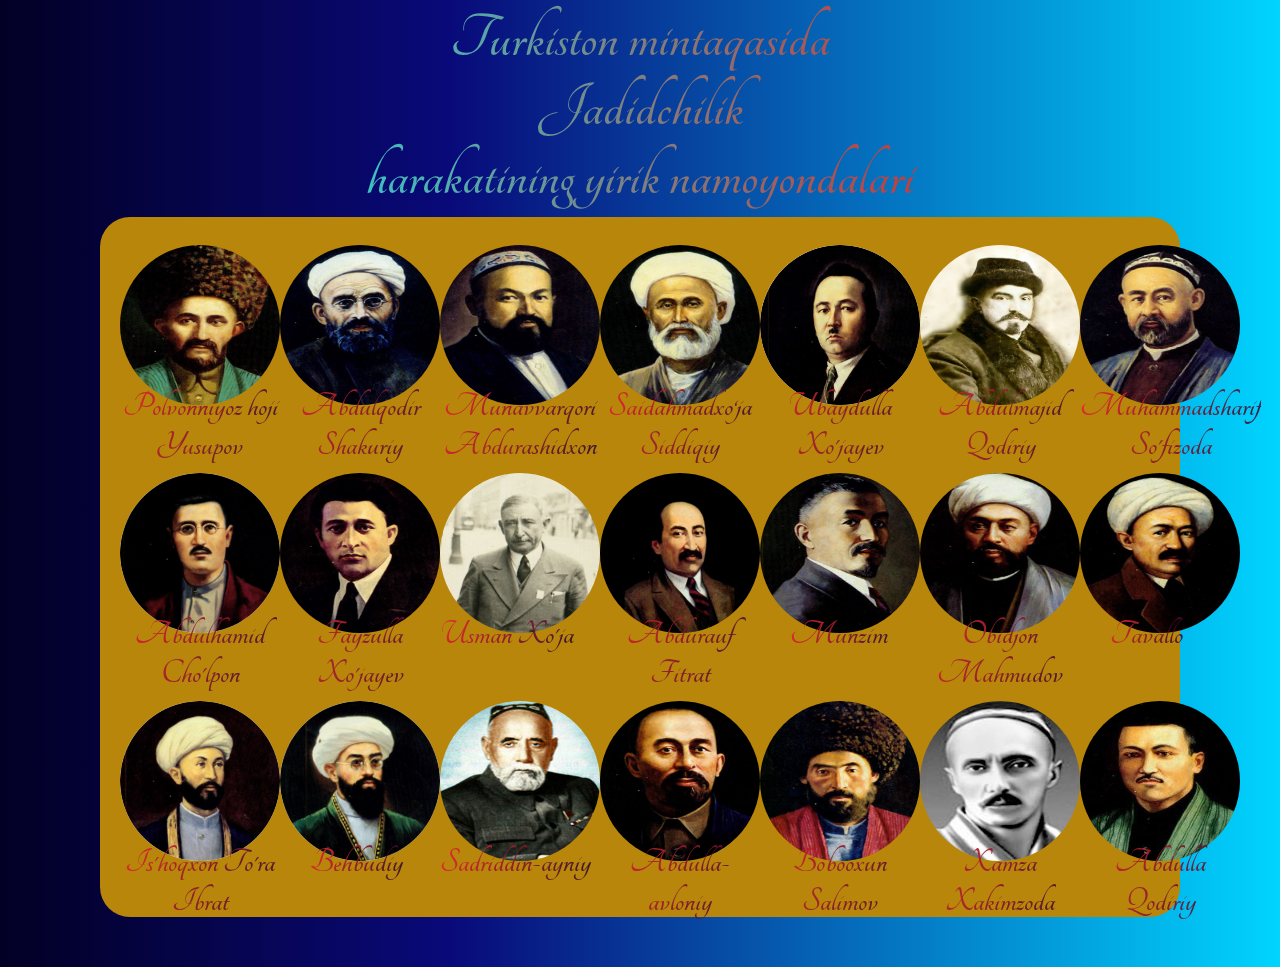
==== commit 3d94179c: "nimadir" ====
--- a/index.html
+++ b/index.html
@@ -25,7 +25,7 @@
 
     <section class="main">
       <div class="container">
-        <div class="img" style="margin-left: 10px">
+        <div class="img" >
           <div class="box">
             <img src="img/polvonniyoz-yusupov.jpg" alt="img" onclick="mOver()" />
             <p class="name">Polvonniyoz hoji Yusupov</p>
@@ -406,7 +406,7 @@
       </div>
 
       <div class="container">
-        <div class="img" style="margin-left: 30px; margin-top: 50px;">
+        <div class="img" style=" margin-top: 50px;">
           <div class="box">
             <img src="img/chulpon-700x700.jpg" alt="img" onclick="mOver6()" />
             <p class="name" >Abdulhamid Cho'lpon</p></button>
@@ -756,7 +756,7 @@
       </div>
 
       <div class="container">
-        <div class="img"  style="margin-left: 30px; margin-top: 50px;">
+        <div class="img"  style=" margin-top: 50px;">
           <div class="box">
             <img src="img/Ishoqxon.jpg" alt="img" onclick="mOver13()" />
             <p class="name" >Is'hoqxon To'ra Ibrat</p></button>
--- a/css/style.css
+++ b/css/style.css
@@ -32,11 +32,17 @@
   height: 700px;
   margin-bottom: 50px;
   border-radius: 30px;
-  background: goldenrod;
+  background-color:darkgoldenrod;
   animation-name: bg_fon;
   animation-duration: 2s;
   animation-iteration-count: infinite;
-}
+  padding: 20px;
+ 
+}
+
+
+
+
 
 .main:hover {
   cursor: pointer;
@@ -44,13 +50,13 @@
 
 .main .container {
   width: 100%;
-  display: block;
+  /* display: block; */
   /* margin-left: 100px; */
   padding: 0 0 10px 0;
 }
 
 .main .container .img {
-  width: 25%;
+  /* width: 25%; */
   display: flex;
   justify-content: space-between;
 }
@@ -59,7 +65,8 @@
   width: 160px;
   height: 160px;
   display: flex;
-  margin-right: 25px;
+  justify-content: space-between;
+  /* margin-right: 25px; */
   margin-top: 8px;
   border-radius: 50%;
   animation-name: img;
@@ -87,21 +94,7 @@
   position: relative;
 }
 
-.box button {
-  width: 120px;
-  height: auto;
-  border-radius: 20px;
-  background-image: linear-gradient(to right, white, yellow);
-  /* position: absolute; */
-  right: 0;
-  bottom: 0;
-  left: -10;
-
-  border: none;
-  padding: 5px;
-  margin-right: 35px;
-  margin-top: 30px;
-}
+
 
 .box .name {
   top: 0;
@@ -157,7 +150,7 @@
 .content {
   width: 1200px;
   height: auto;
-  background-color: rgb(222, 209, 209);
+  background-color:white;
   position: absolute;
   display: none;
   z-index: 1;
@@ -182,7 +175,7 @@
 .content1 {
   width: 1200px;
   height: auto;
-  background-color: rgb(222, 209, 209);
+  background-color:white;
   position: absolute;
   display: none;
   z-index: 1;
@@ -193,7 +186,7 @@
 .content2 {
   width: 1200px;
   height: auto;
-  background-color: rgb(222, 209, 209);
+  background-color:white;
   position: absolute;
   display: none;
   z-index: 1;
@@ -204,7 +197,7 @@
 .content3 {
   width: 1200px;
   height: auto;
-  background-color: rgb(222, 209, 209);
+  background-color:white;
   position: absolute;
   display: none;
   z-index: 1;
@@ -215,7 +208,7 @@
 .content4 {
   width: 1200px;
   height: auto;
-  background-color: rgb(222, 209, 209);
+  background-color:white;
   position: absolute;
   display: none;
   z-index: 1;
@@ -226,7 +219,7 @@
 .content5 {
   width: 1200px;
   height: auto;
-  background-color: rgb(222, 209, 209);
+  background-color:white;
   position: absolute;
   display: none;
   z-index: 1;
@@ -238,7 +231,7 @@
 .content6 {
   width: 1200px;
   height: auto;
-  background-color: rgb(222, 209, 209);
+  background-color:white;
   position: absolute;
   display: none;
   z-index: 1;
@@ -250,7 +243,7 @@
 .content7 {
   width: 1200px;
   height: auto;
-  background-color: rgb(222, 209, 209);
+  background-color:white;
   position: absolute;
   display: none;
   z-index: 1;
@@ -261,7 +254,7 @@
 .content8 {
   width: 1200px;
   height: auto;
-  background-color: rgb(222, 209, 209);
+  background-color:white;
   position: absolute;
   display: none;
   z-index: 1;
@@ -272,7 +265,7 @@
 .content9 {
   width: 1200px;
   height: auto;
-  background-color: rgb(222, 209, 209);
+  background-color:white;
   position: absolute;
   display: none;
   z-index: 1;
@@ -283,7 +276,7 @@
 .content10 {
   width: 1200px;
   height: auto;
-  background-color: rgb(222, 209, 209);
+  background-color:white;
   position: absolute;
   display: none;
   z-index: 1;
@@ -296,7 +289,7 @@
 .content11 {
   width: 1200px;
   height: auto;
-  background-color: rgb(222, 209, 209);
+  background-color:white;
   position: absolute;
   display: none;
   z-index: 1;
@@ -307,7 +300,7 @@
 .content12 {
   width: 1200px;
   height: auto;
-  background-color: rgb(222, 209, 209);
+  background-color:white;
   position: absolute;
   display: none;
   z-index: 1;
@@ -319,7 +312,7 @@
 .content13 {
   width: 1200px;
   height: auto;
-  background-color: rgb(222, 209, 209);
+  background-color:white;
   position: absolute;
   display: none;
   z-index: 1;
@@ -330,7 +323,7 @@
 .content14 {
   width: 1200px;
   height: auto;
-  background-color: rgb(222, 209, 209);
+  background-color:white;
   position: absolute;
   display: none;
   z-index: 1;
@@ -343,7 +336,7 @@
 .content15 {
   width: 1200px;
   height: auto;
-  background-color: rgb(222, 209, 209);
+  background-color:white;
   position: absolute;
   display: none;
   z-index: 1;
@@ -355,7 +348,7 @@
 .content16 {
   width: 1200px;
   height: auto;
-  background-color: rgb(222, 209, 209);
+  background-color:white;
   position: absolute;
   display: none;
   z-index: 1;
@@ -366,7 +359,7 @@
 .content17 {
   width: 1200px;
   height: auto;
-  background-color: rgb(222, 209, 209);
+  background-color:white;
   position: absolute;
   display: none;
   z-index: 1;
@@ -377,7 +370,7 @@
 .content18 {
   width: 1200px;
   height:auto;
-  background-color: rgb(222, 209, 209);
+  background-color:white;
   position: absolute;
   display: none;
   z-index: 1;
@@ -389,7 +382,7 @@
 .content19 {
   width: 1200px;
   height: auto;
-  background-color: rgb(222, 209, 209);
+  background-color:white;
   position: absolute;
   display: none;
   z-index: 1;
@@ -401,7 +394,7 @@
 .content20 {
   width: 1200px;
   height: auto;
-  background-color: rgb(222, 209, 209);
+  background-color:white;
   position: absolute;
   display: none;
   z-index: 1;
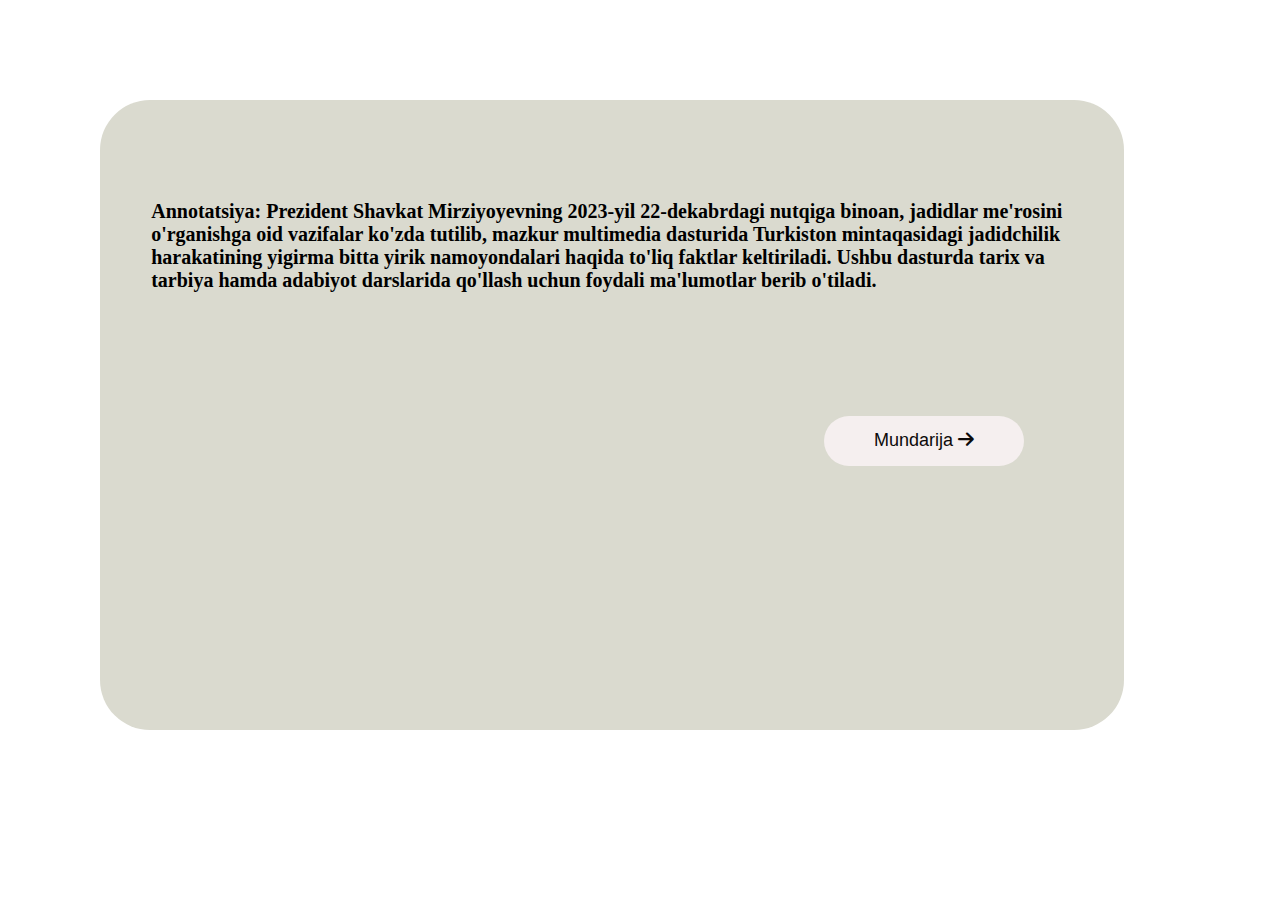
==== commit 0e4f28c7: "nimadir" ====
--- a/index.html
+++ b/index.html
@@ -1,1164 +1,30 @@
 <!DOCTYPE html>
 <html lang="en">
-  <head>
-    <meta charset="UTF-8" />
-    <meta name="viewport" content="width=device-width, initial-scale=1.0" />
-    <title>Jadidlar</title>
-    <!-- link css -->
-    <link rel="stylesheet" href="css/style.css" />
-    <link rel="preconnect" href="https://fonts.googleapis.com">
-    <link rel="preconnect" href="https://fonts.gstatic.com" crossorigin>
-    <link rel="preconnect" href="https://fonts.googleapis.com">
-    <link rel="preconnect" href="https://fonts.gstatic.com" crossorigin>
-    <link href="https://fonts.googleapis.com/css2?family=Merienda:wght@300;800&display=swap" rel="stylesheet">
-    <link rel="preconnect" href="https://fonts.gstatic.com" crossorigin>
-    <link href="https://fonts.googleapis.com/css2?family=Lobster+Two&family=Merienda:wght@300;800&display=swap" rel="stylesheet">
+<head>
+    <meta charset="UTF-8">
+    <meta name="viewport" content="width=device-width, initial-scale=1.0">
+    <title>Annotatsiya</title>
+    <link rel="stylesheet" href="css/style.css">
+    <link
+      rel="stylesheet"
+      href="https://cdnjs.cloudflare.com/ajax/libs/font-awesome/6.5.1/css/all.min.css"
+    />
+</head>
+<body>
+    <div >
+        <h4 class="mundarija">Annotatsiya: Prezident Shavkat Mirziyoyevning 2023-yil 22-dekabrdagi nutqiga binoan, jadidlar me'rosini o'rganishga oid vazifalar ko'zda tutilib, mazkur multimedia dasturida Turkiston mintaqasidagi jadidchilik harakatining yigirma bitta yirik namoyondalari haqida to'liq faktlar keltiriladi. Ushbu dasturda tarix va tarbiya hamda  adabiyot darslarida qo'llash uchun foydali ma'lumotlar berib o'tiladi.</h4>
 
-    <link href="https://fonts.googleapis.com/css2?family=Tangerine&display=swap" rel="stylesheet">
-  </head>
-  <body>
-    <div>
-      <h1>Turkiston mintaqasida <br> <span>Jadidchilik</span> <br>harakatining yirik namoyondalari</h1>
+        <a href="index1.html" class="right">
+            <button>
+                Mundarija
+                <i class="fa-solid fa-arrow-right"></i>
+                
+            </button>
+            
 
-    </div>
+        </a>
+  
+      </div>
     
-
-    <section class="main">
-      <div class="container">
-        <div class="img" >
-          <div class="box">
-            <img src="img/polvonniyoz-yusupov.jpg" alt="img" onclick="mOver()" />
-            <p class="name">Polvonniyoz hoji Yusupov</p>
-            <div class="content"onclick="this.classList.add('kiss')" >
-              <!-- <h3>Ma'lumot</h3> -->
-              
-              <span class="close" onclick="closeModal()" style="width: 10%;"><img
-                src="img/close.png "
-                style="width: 30px; height: 30px; float: right" alt/></span>
-              <div class="info">
-                
-                <div class="text" >
-                  <h3>Polvonniyoz hoji Yusupov</h3>
-                  <h6>(1861 - 1936)</h6>
-                 <p> <img src="img/polvonniyoz-yusupov.jpg" alt="img" /> O‘zbek xalqining taraqqiyparvar siymolaridan, Xiva jadidlari va “Yosh xivaliklar” partiyasining rahbarlaridan biri Polvonniyoz hoji Yusupov 1861-yili Xiva shahrida savdogar oilasida tug‘ilgan. 1871-yilga qadar ota-onasining, ular vafotidan keyin esa amakisi Yusufboyning qo‘lida tarbiyalangan. 13 yoshida eski maktabda o‘qib, savod chiqargan. Maktabni bitkizgach, savdo ishlari bilan shug‘ullangan. <br>
-
-                  Polvonniyoz 1877-yilda amakisi bilan Moskvada bo‘ladi. Keyinchalik 1885-yilda jadid maktabini tugatadi. U arab, fors va rus tillarini yaxshi bilgan. 1904-yilda Turkiya, Misr, Suriya mamlakatlarida va Makka shahrida bo‘ladi. Polvonniyoz 1917-yil 4-aprelda Xiva xoniga taqdim etilgan davlat boshqaruvida islohotlar o‘tkazish to‘g‘risidagi manifestning tuzuvchilaridan biri edi. Xiva xonining jadidlarga qarshi siyosati natijasida u 1918-1920 yillarda Toshkentga o‘tib ketadi va u yerda muhojirlikda bo‘lib, “Yosh xivaliklar” partiyasini tashkil qiladi va unga rais etib saylanadi. Xiva xonligi tugatilgach, 1920-yil 30-aprelda Xorazm Xalq Sovet Respublikasi Nozirlar kengashi raisi lavozimiga tayinlanadi. <br>
-                  
-                  Polvonniyoz Yusupov XXSR hukumati raisi sifatida mustaqil siyosat yuritish va Xorazm Respublikasida demokratik islohotlarni qaror toptirish uchun intilgan. Biroq Turkiston komissiyasi (Turkkomissiya) va Turkiston fronti qo‘mondonligi Polvonniyoz Yusupovning bu siyosatiga qarshi chiqib, Xivada yangi hukumat to‘ntarishini amalga oshirishgan. Polvonniyoz Yusupov faol siyosiy kurashdan voz kechganligi uchun keyinchalik bolsheviklar tomonidan afv qilingan va XXSRda turli lavozimlarda xizmat qilgan. <br>
-                  
-                  1926-yil 10-yanvardan Xorazm viloyat Ijroiya qo‘mitasi raisining xo‘jalik bo‘yicha o‘rinbosari bo‘lib ishlaydi. Keyinchalik Ichanqal’a muzcyida xizmat qiladi. <br>
-                  
-                  Polvonniyoz Yusupov 1936-yilda vafot etadi.
-                  
-                  </p>
-                </div>
-
-
-
-                
-               
-              </div>
-              
-              
-              
-
-            
-              
-            </div>
-          </div>
-          <div class="box">
-            <img src="img/abdulqodir-shakuriy.jpg" alt="img" onclick="mOver1()" />
-            <p class="name">Abdulqodir Shakuriy</p></button>
-            <div class="content1"onclick="this.classList.add('kiss')" >
-            
-              <span class="close" onclick="closeModal1()" style="width: 10%;"><img
-                src="img/close.png "
-                style="width: 30px; height: 30px; float: right" alt/></span>
-              <div class="info" >
-                <div class="text">
-                  <h3>Abdulqodir Shakuriy</h3>
-                  <h6> (1875-1943)</h6>
-                  <p class=""> <img src="img/abdulqodir-shakuriy.jpg" alt="img">
-                    Ma’rifatparvar, pedagog Abduqodir Shakuriy 1875 yilda Samarqandning Rajabamin qishlog‘ida bog‘bon oilasida tug‘ildi. Shakuriy eski usuldagi maktabni tamomlaganidan keyin Samarqand shahridagi madrasaga o‘qishga kiradi. Shakuriy rus gimnaziyasiga borib, uning ichki tartib qoidalari va o‘qitish usullari bilan tanishadi. Shundan keyin yosh muallimda o‘z xalqining bolalari uchun ham shu tartibdagi yangi maktab tashkil qilish orzusi paydo bo‘ladi. <br>
-
-Abduqodir Shakuriy Samarqand gimnaziyasida ko‘rgan va o‘zi orzu qilgan yangi o‘qitish usullari Rossiyaning turli joylarida yashagan boshqa turkiy xalqlarda ham mavjudligini gazetalardan bilib oladi. <br>
-
-Shakuriy do‘stlari yordamida Qo‘qon shahriga boradi va u yerda yangi maktabdagi o‘qitish usullari bilan tanishadi. Samarqandga qaytib kelgach, o‘z qishlog‘i Rajabaminda 1901 yilning kuzida birinchi yangi usuldagi maktabni tashkil qiladi. <br>
-
-Shakuriy maktabining shuhrati keng tarqala boshladi, O‘rta Osiyodagi boshqa ma’rifatparvar kishilarning diqqatini jalb etdi. <br>
-
-Shakuriy faqat o‘qituvchilik qilish bilangina cheklanib qolmagan, u o‘z maktabi uchun darsliklar yozib, ularni o‘z mablag‘lari hisobiga nashr qildirgan. Masalan, uning “Rahnamoyi savod” (“Savod chiqarish qo‘llanmasi”) deb atalgan kitobi shu tariqa chop etilgan. <br>
-
-Shakuriy maktablar uchun «Jomi’ ul-hikoyat» (1907), «Zubdat ul-ash’or» (1907) kabi o‘quv qo‘llanmalarini yaratgan. M. Behbudiy bilan birgalikda maktablar uchun dastur tuzgan. <br>
-
-Shakuriy dastlab qizlar uchun ham yangi usuldagi maktab tashkil qilgan. Unda o‘zi rahbarligida rafiqasi muallimalik qilgan. Keyinchalik o‘g‘il va qiz bolalar guruhini birlashtirib o‘qita boshlagan. <br>
-
-1921 yilda Samarqand shahridagi 13-maktabga mudir qilib tayinlanadi. U bolalarni tarbiyalash, o‘qitishga katta g‘ayrat bilan kirishdi, ko‘p yillar davomida shu maktabning mudiri hamda ona tili va adabiyot o‘qituvchisi vazifalarida ishladi. <br>
-
-1925 yilda A.Shakuriyning tashabbusi bilan qishloq aholisi o‘z mablag‘lari hisobiga to‘rt sinfli yangi maktab qurib ishga tushiradi. <br>
-
-Abduqodir Shakuriy 1943 yilda vafot etadi. <br>
-                  </p>
-                </div>
-               
-              </div>
-              
-              
-              
-
-            
-              
-            </div>
-          </div>
-          <div class="box">
-            <img src="img/munavvar-qori.jpg" alt="img" onclick="mOver2()" />
-            <p class="name">Munavvarqori Abdurashidxon</p></button>
-            <div class="content2"onclick="this.classList.add('kiss')" >
-            
-             
-              <span class="close" onclick="closeModal2()" style="width: 10%;"><img
-                src="img/close.png "
-                style="width: 30px; height: 30px; float: right" alt/></span>
-                <div class="info" >
-                  <div class="text">
-                    <h3>Munavvar qori Abdurashidxonov</h3>
-                    <h6> (1878-1931)</h6>
-                    <p> <img src="img/munavvar-qori.jpg" alt="img">
-                      “Ey qardoshlar, voy millatdoshlar!!! Koʻzimiz gʻaflat 
-uyqusidin ochib, atrofimizgʻa nazar solmakimiz lozimdir. Har 
-millat oʻz saodat hol va istiqbolini muhofazatigʻa birinchi vosita 
-ilm oʻlmakigʻa qanoat hosil qilib ilm va maorifgʻa ortiq darajada 
-koʻshish qilgan bu zamonda bizlar bu gʻaflat va jaholatimizda 
-davom etsak, istiqbolimiz nihoyatda xavflik oʻlub hamma olamga 
-masxara va kulgu oʻlmogʻimizda hech shubha yoʻkdir”. <br>
-Oʻrta Osiyo jadidchilik harakatining yoʻlboshchisi, XX asr 
-oʻzbek milliy matbuoti va yangi usuldagi milliy maktab asoschisi, 
-yangi milliy teatr tashkilotchilaridan biri, adib, shoir, murabbiy, 
-muharrir, maʼrifatparvar, jamoat arbobi Munavvar qori 
-Abdurashidxon oʻgʻli 1878-yilda Toshkent shahrining Shayx 
-Xovand Tohur dahasi Darxon mahallasida mudarris oilasida tugʻildi. <br> Otasi Abdurashidxon 
-Sotiboldixon oʻgʻli mudarris, onasi Xosiyat otin Xonxoʻja Shorahimxoʻja mudarris qizi otinoyi 
-boʻlgan. U oilada uchinchi oʻgʻil boʻlib, katta akalari Aʼzamxon (1872—1919) va Muslimxon (1875—
-1954) muallim boʻlishgan. Otasidan yosh yetim qolgani tufayli dastlabki taʼlim-tarbiyani onasidan 
-olgan. Soʻng oʻz davrining mashhur oʻqituvchisi Usmon domladan ilmi qiroat va tajvidni oʻrganib, 
-hofizi Qurʼon boʻlgan. 1885—90 yillarda Buxorodagi Mirarab madrasasida tahsil olgan, ammo tahsilni 
-oxiriga yetkazmay, Toshkentga qaytib, Darxon masjidida imomlik vazifasini bajaradi. <br>
-Munavvar qori XIX asrning oxiridan boshlab jadidchilik harakatlarida faol ishtirok eta boshladi. 
-1901-yilda oʻz hovlisida, keyinchalik Toshkentning turli dahalarida jadid maktablarini ochadi.
-Munavvar qori bir qancha darslik muallifidir. Uning “Adibi avval” (1907), “Adib us-soniy” 
-(1907), “Usuli hisob”, “Tarixi qavm turk”, “Tajvid” (1911), “Havoyiji diniya”, “Tarixi anbiyo”, “Tarixi 
-islomiya” (1912), “Yer yuzi” (1916—17), 4 qismdan iborat “Oʻzbekcha til saboqligi” (Shorasul 
-Zunnun va Qayum Ramazon bilan birga, 1925—26, 4-qismi musodara qilingan) darsliklari bir necha 
-marta chop etilgan. 1914-yilda taraqqiyparvar oʻzbek shoirlarining sheʼrlarini jamlab, “Sabzavor” 
-nomi bilan nashr etgan. <br>
-Munavvar qori ijtimoiy-pedagogik faoliyat bilan birga badiiy ijod bilan ham shugʻullangan. 
-Uning ixcham hikoyalari, talaygina sheʼrlari oʻsha davrdagi matbuot va oʻzi tuzgan hamda yozgan 
-darsliklarga kiritilgan. Shuningdek, u oʻtkir publitsist adib sifatida tanilgan. Maqolalarida inson va 
-jamiyat, din va dindorlik, axloq, mustamlakachilik va xurriyat, ziyolilik, uyushma, tashkilot, davlat 
-idorasi masalalariga alohida eʼtibor qaratgan. <br>
-Munavvar qori oʻz faoliyati davomida pedagogik, matbuotchilik, muharrirlik, adiblik bilan 
-cheklanmay, jiddiy siyosiy faoliyat ham olib borgan, shu sababli mustamlaka hukumati tomonidan bir 
-necha bor hibs qilingan. <br>
-Yevropa savdo-sanoat, ilm-fanini oʻrganishga chaqirgan, maʼnaviy qoloqlikni qoralagan. U 
-vijdon erkinligini inkor etmagan dunyoviy demokratik davlat tarafdori boʻlgan. Shu sababli Qoʻqon 
-shahrida tashkil topgan Turkiston muxtoriyatini (1917) qoʻllab-quvvatlagan. Umr boʻyi oʻz vatanini 
-mustaqil koʻrishni istagan. <br>
-20-yillarning oʻrtalarida milliy ziyolilarni taʼqib qilish kuchayishi natijasida Munavvar qori 
-hamma lavozimlardan chetlashtiriladi. Biroq hatto qatagʻon ham Munavvar qori Abdurashidxon 
-oʻgʻlini istiqlol gʻoyalaridan qaytara olmadi. <br>
-U 1929-yil 6-noyabrda qamoqqa olinib, Moskva shahridagi Butirka qamoqxonasida 1931-yilda 
-otib oʻldiriladi va Vagankova qabristoniga dafn etilgan. 1991-yilda rasman reablitatsiya qilingan. <br>
-                    </p>
-                  </div>
-                 
-                </div>
-              
-              
-              
-
-            
-              
-            </div>
-          </div>
-          <div class="box">
-            <img src="img/siddiqiy-ajziy.jpg" alt="img" onclick="mOver3()" />
-            <p class="name">Saidahmadxo‘ja Siddiqiy</p></button>
-            <div class="content3"onclick="this.classList.add('kiss')" >
-            
-              <span class="close" onclick="closeModal3()" style="width: 10%;"><img
-                src="img/close.png "
-                style="width: 30px; height: 30px; float: right" alt/></span>
-              <div class="info">
-                <div class="text">
-                  <h3>Saidahmadxo‘ja Siddiqiy – Ajziy </h3>
-                  <h6>(1864-1927)</h6>
-                  <p><img src="img/siddiqiy-ajziy.jpg" alt="img">
-                    Milliy uyg‘onish davrining yirik vakillaridan biri, shoirb tarjimon Saidahmad Hasanxo‘ja o‘g‘li Siddiqiy — Ajziy 1864 yil Samarqand viloyatining Jomboy tumani Halvoyi qishlog‘ida hunarmand oilasida tavallud topdi. Yoshligida otasi vafot etib, bobosi qo‘lida voyaga yetdi. Yangasi qo‘lida savod chiqardi. Keyin Samarqand va Buxoro madrasalarida tahsilni davom ettirdi. Sharq klassik adabiyotini qunt bilan o‘rganadi, arab, fors, ozarbayjon va keyinchalik rus tilini o‘zlashtiradi. <br>
-
-                    1880 yillardan o‘zi ham an’anaviy usuldagi she’rlar mashq qila boshladi. Biroq zamonasining buyuk kishilaridan biri sifatida e’tirof etilishiga uning ma’rifatchilik faoliyati va ijodi sababdir. <br>
-                    
-                    1901 yil haj safariga otlanadi. Bir qator Sharq mamlakatlarida bo‘lib, islom dunyosidagi yangiliklar bilan tanishadi, bir necha muddat Jiddada Rusiya elchixonasida tilmochlik qiladi. So‘ng Moskva, Peterburg shaharlarini aylanib, Tiflisga o‘tadi. Nihoyat Samarqandga qaytib, 1903 yil Halvoyi qishlog‘ida yangi maktab ochadi. <br>
-                    
-                    Shoir keyingi butun hayotini ana shu muqaddas ishga sarf etdi. O‘zi ochgan maktabda tabiiy fanlar, arab hamda rus tillaridan saboq berdi, darsliklar tuzdi. L. Tolstoy hikoyalarini, Krilov masallarini, Gogolning «Shinel» povestini o‘zbek va tojik tillariga tarjima qilgan (1908—10). Darslik yozib, tarjimalaridan namunalar kiritgan. «Ayn ul-adab» («Odob chashmasi», 1916), «Ganjinai hikmat» («Hikmat xazinasi», 1914) kabi she’riy to‘plamlari, «Mir’oti ibrat» («Ibrat oynasi», 1914), «Anjumani arvoh» («Arvohlar yig‘ini», 1912) dostonlari nashr qilindi. «Mir’oti ibrat»da Turkistonning o‘sha davrdagi fojiali ahvoli va undan qutulish choralari haqida bahs yuritgan. Ilm-fan, davlat, til, qonun — bularsiz hech bir millatning istiqboli yo‘q, bu to‘rt narsani qo‘lga kiritmagan millat halokatga mahkumdir, deydi. «Anjumani arvoh»da esa xonlikdagi turg‘unlik tanqid qilingan. She’rlari chuqur falsafiy mazmuni, ijtimoiy-siyosiy mushohadalari, Fuzuliy va Bedilona uslubi bilan ajralib turadi. U milliy uyg‘onish davrining barcha shoirlari singari keng ommani ma’rifatga boshlash, haq-huquqini anglatishni adabiyotning bosh mavzui deb bildi. <br>
-                    
-                    Siddiqiy vaqtli matbuot nashrlarida ham faol ishtirok etdi. <br>
-                    
-                    Vatan, ilm-ma’rifatga bag‘ishlangan maqolalari bilan Qozon, Orenburg va Kavkazdagi nashrlarda ham qatnashdi. <br>
-                    
-                    Siddiqiy 1917 yil fevral inqilobidan keyin ijtimoiy harakatda bevosita ishtirok etdi. 1918—21 yilda Viloyat Adliya komissari lavozimida ishladi. 1922 yildan yana o‘qituvchilikka qaytgan. Samarqandda o‘zbek va tojik tillaridagi «Mashrab», «Mulla Mushfiqiy» kabi hajviy jurnallarni, «Zarafshon» gazetasini chiqarishda faol ishtirok etgan. «Mayna», «Ginagina», «Shashpar», «Tir», «Gumnom», «Olmos» imzolari bilan hajviy asarlar yozgan. Ularda sho‘ro tuzumida yuz berayotgan o‘zgarishlarni xushlamaslik, kelajakdan xavotirlanish kayfiyatlari seziladi. 1903 yilda Halvoyi qishlog‘ida shoirning o‘zi qurdirgan maktab hali ham bor, hozir uning nomida. U O‘zbekistonda xizmat ko‘rsatgan o‘qituvchi (1926). <br>
-                    
-                    Siddiqiy 1926 yili qattiq kasallanib, 1927 yilning iyul oyida Samarqandda vafot etadi.</p>
-                </div>
-              </div>
-              
-              
-
-            
-              
-            </div>
-          </div>
-          <div class="box">
-            <img src="img/ubaydulla-xujayev-300x300.jpg" alt="img" onclick="mOver4()" />
-            <p class="name">Ubaydulla Xo'jayev</p></button>
-            <div class="content4"onclick="this.classList.add('kiss')" >
-           
-              <span class="close" onclick="closeModal4()" style="width: 10%;"><img
-                src="img/close.png "
-                style="width: 30px; height: 30px; float: right" alt/></span>
-              <div class="info">
-                <div class="text">
-                  <h3>UBAYDULLAXO‘JA ASADULLAXO‘JAYEV </h3>
-                  <h6>(1878-1937)</h6>
-                  <p><img src="img/ubaydulla-xujayev-300x300.jpg" alt="img">
-                    Ubaydulla Xo‘jayev [Ubaydullaxo‘ja Asadullaxo‘jayev; Ubaydulla Asaddullayevich Xo‘jayev] – taniqli davlat va jamoat arbobi, Turkistondagi jadidchilik harakatining taniqli namoyandasi, o‘zbek matbuotining tashkilotchilaridan biri[1].
-                    Toshkent shahrida hunarmand oilasida 1886 yili tug‘ilgan. Ba’zi manbalarda u 1878 yil 12 mayda tug‘ilgan deb ham ko‘rsatiladi. Saratovdagi huquqshunoslik institutida o‘qigan (1908 – 1912). Talabalik yillaridayoq davr muammolarini yechishni o‘ylab, mashhur rus yozuvchisi Lev Tolstoy bilan yozishmalar olib bordi (1909). Toshkent okrug sudida 1913 yildan xususiy advokat bo‘lib ishladi. Jadidchilik harakatiga qo‘shilib, tez orada uning rahbarlaridan biriga aylandi. “Turon” jamiyatining asoschilaridan biri (1913). U Toshkentda 1914 yil aprelda “Sadoi Turkiston” gazetasini chiqarib, unga muharrirlik qildi. O‘z atrofiga yoshlarni to‘plab, “Umid” yashirin jamiyatini tuzdi. Keyinchalik bu tashkilot “Taraqqiyparvar” deb nomlanib Turkiston jadidlarining asosiy tashkilotlaridan biriga aylandi. “Sadoi Turkiston” gazetasi 1915 yil aprelda Rossiya imperiyasining mahalliy ma’murlari tomonidan yopilgach, u Andijonga keldi va rus tilida “Turkestanskiy golos” gazetasini nashr qildirdi[2]. <br>
-                    
-                    Toshkentda tuzilgan “Turkiston mardikorlikka olish qo‘mitasi”ning raisi (1916). Mardikorchilik haqidagi imperator Nikolay II farmonini bekor qildirish uchun mahalliy sarmoyador Mirkomilboy Mirmo‘minboyev bilan birga Petrogradga bordi. <br>
-                    
-                    Butunturkiston musulmonlari I qurultoyida tashkil qilingan Turkiston o‘lka musulmonlari Markaziy Sho‘rosi (Milliy Markaz) kotibi va a’zosi (1917 yil aprel). Butunrossiya musulmonlar Sho‘rosi Ijroiya Komiteti a’zosi (1917 yil may). Toshkentda 1917 yil mart oyida tuzilgan “Sho‘roi Islomiya” tashkiloti raisi. Muxtoriyatchilik harakati tashabbuskorlaridan biri. Turkiston Muxtoriyati hukumatining harbiy ishlar vaziri (1917 yil noyabr – 1918 yil fevral). <br>
-                    
-                    Ubaydulla Xo‘jayev 1918 yil fevralda hukumat topshirig‘i bilan Kavkazga bordi va Turkistonga g‘alla keltirish masalasini hal qildi[3]. Mustafo Cho‘qayning yozishicha, muxtoriyat hukumati tugatilgach, u Ashxobod – Samarqand temir yo‘lida bolsheviklar qo‘liga tushib qoldi[4]. <br>
-                    
-                    Sovet hokimiyati tomonidan 1918 yil mayda avf etilgach, u Orenburgga boradi va 1918 yil noyabrda Boshqirdiston Muxtoriyati hukumatini tuzishda faol ishtirok etadi. <br>
-                    
-                    Ubaydulla Xo‘jayev sovet rejimi tomonidan bir necha marta (1918, 1929, 1931, 1938) qamoqqa olingan. Toshkentda singlisining uyida muhtojlikda yashagan. Ingliz yozuvchisi J.R.Kiplingning mashhur “Maugli” asarini o‘zbekchaga tarjima qilgan. U oxirgi marta 1938 yil 20 fevralda Toshkentda hibsga olinib, SSSR NKVD maxsus kengashining qarori bilan 1939 yil 14 mayda 8 yil muddatga mehnat tuzatish lageriga hukm qilingan. U o‘sha kuni Gorkovsk temir yo‘li Kotlas stansiyasiga jazoni o‘tash uchun jo‘natilgan[5]. U Kotlasdagi qamoqxonada 1942 yil 31 oktyabrda halok bo‘ldi. O‘limidan keyin sovet hokimiyati tomonidan oqlangan[6]. <br>
-                    
-                    Ubaydulla Xo‘jayev singlisining o‘g‘li, ya’ni jiyani bo‘lgan O‘zbekiston xalq yozuvchisi Shukrullo (1921-2020) “Tirik ruhlar” (1999) romanida o‘z tog‘asi Ubaydulla Xo‘jayev faoliyatini hamda “Kafansiz ko‘milganlar” (1990) xotira-qissasida qatag‘on qilingan yurtdoshlarimiz qismatini yoritgan[7].
-                    
-                     </p>
-                </div>
-              </div>
-              
-              
-              
-
-            
-              
-            </div>
-          </div>
-          <div class="box">
-            <img src="img/640px-Abdulmajid_Qodiriy.jpg" alt="img" onclick="mOver5()" />
-            <p class="name">Abdulmajid Qodiriy</p></button>
-            <div class="content5"onclick="this.classList.add('kiss')" >
-             
-              <span class="close" onclick="closeModal5()" style="width: 10%;"><img
-                src="img/close.png "
-                style="width: 30px; height: 30px; float: right" alt/></span>
-             <div class="info">
-              <div class="text">
-                <h3>Abdulmajid Qodiriy</h3>
-                <h6>(1886-1938)</h6>
-                <p><img src="img/640px-Abdulmajid_Qodiriy.jpg" alt="img">
-                  Majid Qodiriy (Qodirov) 1886-yil 2-oktyabrda  Toshkent shahri Shayxontoxur daxining (qismi) Kori Yogdi mahallasida ruhoniy oilasida dunyoga keldi. Eski shahar maktabini, keyin madrasani bitirgan. U Toshkentda oʻz faoliyatini “usuli-savtiya” (eski usul) turkiy maktabida, keyinchalik “usuli-jadidiya” (yangi usul) maktablarida, soʻngra ruscha maktab va madrasada dars berishdan boshlagan. <br>
-
-                  U fors, arab, usmonli, rus va ingliz tillarini bilgan. <br>
-                  
-                  1906 yildan rus millatiga mansub maktabda matematika oʻqituvchisi boʻlib ishlagan, 1917-yil inqilobiga qadar esa Toshkentdagi oʻrta taʼlim muassasalariga dars bergan va ularga rahbarlik qilgan. <br>
-                  
-                  1918 yildan 1921-yilgacha Toshkentda jadidchilik harakati tomonidan yaratilgan eski shahar “6-maktab Turon”ga rahbarlik qilgan. <br>
-                  
-                  1918 yildan Kommunistik partiya a'zosi. <br>
-                  
-                  1920-1921 yillarda - Toshkentdagi tabiatshunoslik pedagogika laboratoriyasi mudiri. <br>
-                  
-                  1921-yilda Toshkent skautlar maktabida ham dars bergan. <br>
-                  
-                  1921-yilda Turkiston davlat universitetidagi faoliyatini Eski shahar ishchi fakultetida o‘zbek tilidan dars berishdan boshlagan. <br>
-                  
-                  1921-1923 yillar – Turkiston davlat universiteti ishchilar fakulteti dekani va universitet qoshidagi “Eksperimental tadqiqot” laboratoriyasining o‘rindoshlik bo‘limi mudiri. <br>
-                  
-                  1923-yil 23 martda u alohida xizmatlari uchun "Mehnat Qahramoni" unvoniga sazovor bo'ldi. <br>
-                  
-                  1923-1925 - Tabiatni muhofaza qilish muzeyi direktori. <br>
-                  
-                  1924-yilda Toshkent shahar vaqf bo‘limi xodimi bo‘lib ham ishlagan. <br>
-                  
-                  1925-yildan - Oʻrta Osiyo qadimiy yodgorliklarini muhofaza qilish qoʻmitasi xodimi. <br>
-                  
-                  1925-yilda Parij ko‘rgazmasida O‘zbekiston nomidan qatnashdi. Parijga yo‘lda Berlinda to‘xtab, Germaniyada tahsil olayotgan o‘zbekistonlik talabalar bilan uchrashdi. <br>
-                  
-                  1928-yildan Oʻrta Osiyo davlat universiteti qoshidagi “Fizika kabineti”ni boshqargan. <br>
-                
-                  1928-1930 - SADU ishchilar fakulteti dekani, shuningdek, universitetda tarix kafedrasi mudiri. <br>
-
-                  1929 yil boshida u Kommunistik partiya a'zoligidan mahrum qilindi, 1930 yilda esa barcha rahbarlik lavozimlaridan ozod qilindi. Kommunistik partiyaga a'zolikdan mahrum qilish va o'z lavozimlaridan bo'shatish uchun proletariatning ashaddiy tarafdorlari va o'sha davrning Markaziy Osiyodagi taniqli arboblarini yo'q qilish "sabablarida" katta muvaffaqiyatlarga erishgan sovet mustamlakachiligining qoralashlari sabab bo'ldi. Hibsga olishga qoralashlardan tashqari, 1929-1930 yillarda matbuotda e'lon qilingan xabarlar ham yordam berdi. tuhmatli uydirmalardan iborat felyetonlar; ularda tasvirlangan shubhalar hech qachon isbotlanmagan. <br>
-                  
-                  Majid Qodiriy 1930 yildan keyin maktablarda va SAGU ishchilar fakultetida ishlashni davom ettirdi. <br>
-                  
-                  1937-yilda u NKVD tomonidan "xalq dushmani" sifatida hibsga olingan. Jinoyat ishining rasmiy hujjatlariga ko'ra, u 1938 yil 2 aprelda hibsga olingan. <br>
-                  
-                  1938-yil 12-sentyabrda "uchlik" qarori bilan u o'lim jazosiga hukm qilindi. Hukm (VK SSSR Qurolli Kuchlari, 10.05.1938 - VMN) Turkiston tarixidagi eng qonli kunda - 1938 yil 5 oktyabrda (AP RF, op. 24, 418-ish, 114-varaq) amalga oshirildi. <br>
-                  
-                  Yunusobod Oqtepadagi qatl qamoqxonasida 507 nafar o‘zbek ziyolilarining eng yaxshi namoyandalari “xalq dushmani” sifatida otib tashlandi; Mustaqillikdan so‘ng mazkur maskanda “Shahidlar xotirasi” yodgorlik majmuasi barpo etildi. <br>
-                  
-                  Majid Qodiriy 1958-yil 13-fevralda SSSR Qurolli Kuchlari Harbiy kollegiyasi tomonidan vafotidan keyin reabilitatsiya qilindi. - jinoyat dalillari yo'qligi uchun - va Kommunistik partiyaga qayta tiklandi. <br>
-                  Chop etilgan maqolalar : <br>
-
-                  Eski shahar Shayxontohur dahasi Oqmasjid mahallasidagi 3 bolalar bogʻchasida “Ishchi fakultetlari” ochiladi. <br>
-                  1.“Qizid bayroq”. 1921-yil 10-noyabr <br>
-                  2.Tug'risidning Eski Toshkent fakultetlari. “Qizid bayroq”. 1922-yil 1-avgust <br>
-                 3.Tazhriba kabinetlari. “Qizid bayroq”. 1923-yil 13-aprel <br>
-                 4.Ahloksiz bolalar uyi ochilsin. «Turkiston», 1924-yil 13-yanvar <br>
-                 5.Ukish yiliga hajmi. «Turkiston», 1924-yil 31-oktyabr <br>
-                  6.Maorif uyining rasm qushodi. «Turkiston», 1924 yil 17 iyul <br>
-                 7.Zarafshon muzofotida tarixi, osoriatikalar qumitasi. «Qizil O’zbekiston» 1925-yil 16-mart <br>
-                 8.O'zbekiston muzasi. “Qizil O’zbekiston” 1925-yil 24 mart <br>
-                 9.Boylarning maktanish yasi. «Er yuzi» jurnali, 2-son, 1925-yil <br>
-                 10.Parij xotiralari. «Er yuzi» jurnali, 3-son, 1925-yil. <br>
-                 11. Parijda O'zbekiston. «Er yuzi» jurnali, 1926-yil, 7-son <br>
-                 12. “Nozik madaniyat” joylashgan er. “Eryuzi” jurnali, 1927-yil, 20-son <br>
-                 13.Jahon yullarining manzili. «Er yuzi» jurnali, 1927-yil, 23-son <br>
-                 14.Chopqir otlar. «Er yuzi» jurnali, 1927-yil 25-son va b. <br>
-                
-                
-                
-                  Stalin terrori (siyosiy repressiya) <br>
-
-                  Majid (Majit) Qodirov nomi ham shunday atalgan. O'zbekiston SSR uchun "Stalinning qatl ro'yxatlari". Bu roʻyxatlarga oliy va oʻrta darajadagi partiya, xoʻjalik, harbiy va ilmiy rahbarlar kiritilgan. Roʻyxatlar tergov tugagandan soʻng NKVD tomonidan tuzilgan va Bolsheviklar Butunittifoq Kommunistik partiyasi Markaziy Qoʻmitasi Siyosiy byurosiga tasdiqlash uchun taqdim etilgan. 2-5 a'zo tomonidan ma'qullangandan so'ng, ro'yxatlar tergov materiallari bilan birgalikda SSSR Oliy sudi Harbiy kollegiyasiga "huquqiy ro'yxatga olish" uchun topshirildi. Ro'yxatlar toifalarga bo'lingan, birinchi toifaga (ularning aksariyati) o'lim jazosi tayinlangan. VKVS (bu holda, uning Toshkentdagi tashrif buyuruvchi yig'ilishi) deb atalmish bo'yicha hukm qildi. maxsus tartibda prokuror va advokat ishtirokisiz bitta ishni ko‘rib chiqish 20-30 daqiqadan ko‘p bo‘lmagan, hukm qat’iy, shikoyat qilinishi mumkin emas va u etkazilganidan keyin bir necha soat ichida amalga oshirilgan. . M.Qodirov kiritilgan roʻyxat 1938-yil 12-sentabrda Stalin, Molotov va Jdanov tomonidan tasdiqlangan. (Memorial Foundation ma'lumoti 2009)</p>
-              </div>
-             </div>
-              
-              
-              
-
-            
-              
-            </div>
-          </div>
-          <div class="box">
-            <img src="img/Muhammadsharif So'fizoda.jpg" alt="img" onclick="mOver20()" />
-            <p class="name">Muhammadsharif So'fizoda</p></button>
-            <div class="content20"onclick="this.classList.add('kiss')" >
-            
-              <span class="close" onclick="closeModal20()" style="width: 10%;"><img
-                src="img/close.png "
-                style="width: 30px; height: 30px; float: right" alt/></span>
-              <div class="info">
-                <div class="text">
-                  <h3>Muhammadsharif Soʻfizoda </h3>
-                  <h6>(1869–1937)</h6>
-                 <p><img src="img/Muhammadsharif So'fizoda.jpg" alt="img">
-                  Muhammadsharif Egamberdi o‘g‘li So‘fizoda o‘zbek demokratik va ma’rifatparvarlik davri adabiyoti an’analarini davom ettirgan adiblar sirasiga kiradi. So‘fizodaga o‘zbek adabiyoti oldidagi xizmatlari uchun 1926 yilda «O‘zbekiston xalq shoiri» degan yuksak unvon berilgan. <br>
-
-                  So‘fizoda 1880 yilning 29 yanvarida kambag‘al dehqon oilasida tug‘ilgan. <br>
-                  
-                  So‘fizodaning adabiyotga ixlosi erta uyg‘ongan. U onasi Zaynab xola xohishiga ko‘ra, qo‘shnisi Manzura otindan xat-savod o‘rganib, eski maktabda ta’im olgan. Ayniqsa, zukko va xushovoz Manzura otin aytgan ertak, doston va qo‘shiqlar yosh Muhammadsharifda adabiyotga havas uyg‘otgan. U Hofiz, Bedil, Alisher Navoiy, Muqimiy, Furqat kabi allomalar ijodini chuqur o‘zlashtirib, she’rlar mashq qila boshlagan. <br>
-                  
-                  1893-1898 yillarda u Qo‘qonda yashab, Muqimiy, Furqat ta’sirida «Vahshiy» taxallusi bilan hajviy asarlar yaratdi. Uning, ayniqsa, «Dakanang», «Bedanang», «Ayting bu so‘zimni», «O‘pay», «G‘ubor dardu olam» kabi hajviy va lirik g‘azallari e’tiborga loyiq. Biroq hali Muqimiy hajviyasi zarbidan qutulib ulgurmagan zamona hokimlari yosh Muhammadsharifning keskin tanqidiga qarshi hujum boshlaydilar. Oqibatda u 1899 yili Qo‘qondan Chustga qaytib keladi. Oradan ikki yil o‘tgach, uni amir amaldorlari dahriylikda ayblab, qatl etishga hukm chiqaradilar. <br>
-                  
-                  So‘fizoda Chustdan ketib, 14 yil mobaynida turli Sharq mamlakatlarida umr kechiradi. Xuddi shu yillar (1900-1914) So‘fizoda ijodining yangi bosqichini tashkil qiladi. U Avval Bokuga borib, Jalil Mamatqulizoda, Sobir Tohirzoda, Muhammad Hodiy kabi ozarbayjon adabiyotining taraqqiyparvar vakillari bilan tanishadi. So‘ng Arabiston, Hindiston va Turkiya mamlakatlarida bo‘lib, oddiy xalq hayotini ko‘radi. <br>
-                  
-                  1910-1913 yillarda Qo‘ng‘irotda muallimlik qiladi, ma’rifatparvarlik ruhidagi she’rlarini yozib, Boku va Orenburgda chiqadigan gazeta va jurnallarda tez-tez ko‘rina boshlaydi. <br>
-                  
-                  Uning shu yillarda yaratgan she'rlari orasida «O‘zbek xonimiga», «Xonimlar isminda», «Vatan», «Muslimalar» asarlari, ayniqsa, diqqatga sazovordir. <br>
-                  
-                  So‘fizoda 1913 yilda Chustga qaytib kelib, yetim bolalar uchun maktab ochadi va unda muallimlik qiladi. Dunyoviy fanlarni yengil va yangi usulda o‘rgatishga bel bog‘laydi. Ayni chog‘da ayrim shariat peshvolarini, boy-amaldorlarni hajv qamchisi bilan savalaydi. Bunga chiday olmagan hokim sinf vakillari uni o‘ldirish payiga tushadilar. <br>
-                  
-                  Buni sezgan shoir 1915 yili yana xorijiy mamlakatlarga ketishga majbur bo‘ladi. <br>
-                  
-                  Quvdi meni johillar o‘shandog‘ vatanimdan, <br>
-                  
-                  Lekin quva olmas suxanimni dahanimdan, - <br>
-                  
-                  deb yozadi u shu yillarda. <br>
-                  
-                  Bu safar davomida u dastlab Hindiston, so‘ng Afg‘onistonda o‘qituvchilik bilan mashg‘ul bo‘ladi. 1918 yilda Afg‘oniston maorif vazirining o‘rinbosari sifatida Turkiston (Toshkent)ga kelib, afg‘on vakolatxonasida tarjimon bo‘lib ishlaydi. So‘fizoda o‘z Vataniga qaytib kelgach, yana hajviy she’rlar yozishda davom etadi. U munofiq rahbarlar va g‘animlar qarshiligiga duch kelsa ham o‘z xalqiga xizmat qilishdan zarracha to‘xtamaydi. Uning asarlari «Qizil O‘zbekiston», «Mushtum», «Farg‘ona» kabi gazeta va jurnallarda tez-tez bosilib turadi. 1925 yil 13 avgustda «Farg‘ona» gazetasida «Xushchaqchaq qalamlar» sarlavhasi ostida uning bir qator hajviy she'rlari chop etiladi. «Haqiqatdan ko‘z yumganlar», «Qalaysizlar?», «Saylovga» kabi she'rlarida o‘sha suronli yillar nafasi baralla eshitiladi. 1934 yilda esa So‘fizoda «Bayram nashidalari» dostonini yozadi. <br>
-                  
-                  So‘fizodaga o‘zbek adabiyoti oldidagi xizmatlari uchun Hamza Hakimzoda Niyoziy bilan bir kunda 1926 yil 27 fevral qarori bilan «O‘zbekiston xalq shoiri» degan yuksak unvon berilgan. So‘fizoda ham qatag‘on bo‘lgan avlod vakili sifatida 1937 yil «xalq dushmani» sifatida 57 yoshida otib tashlanadi. <br>
-                  
-                  Uning «Tarona» sarlavhali yagona she’rlar to‘plami 1968 yili nashr etilgan.</p>
-                </div>
-              </div>
-              
-              
-              
-
-            
-              
-            </div>
-          </div>
-
-
-          
-         
-          
-        </div>
-      </div>
-
-      <div class="container">
-        <div class="img" style=" margin-top: 50px;">
-          <div class="box">
-            <img src="img/chulpon-700x700.jpg" alt="img" onclick="mOver6()" />
-            <p class="name" >Abdulhamid Cho'lpon</p></button>
-            <div class="content6"onclick="this.classList.add('kiss')" >
-            
-              <span class="close" onclick="closeModal6()" style="width: 10%;"><img
-                src="img/close.png "
-                style="width: 30px; height: 30px; float: right" alt/></span>
-                <div class="info" >
-                  <div class="text">
-                    <h3>Abdulhamid Cho'lpon</h3>
-                    <h6> (1897-1938)</h6>
-                    <p class=""> <img src="img/chulpon-700x700.jpg" alt="img">
-                      Choʻlpon – yangi oʻzbek sheʼriyatining asoschilaridan biri, shoir, 
-tarjimon, dramaturg va maʼrifatchi.
-Oʻzbek xalqining XX asrda yetishib chiqqan ulugʻ siymolaridan 
-biri Abdulhamid Sulaymon oʻgʻli Choʻlpon 1897-yilda Andijonning 
-Qatorterak mahallasida savdogar oilasida dunyoga kelgan. <br>
-Otasi Sulaymonqul Mulla Muhammad Yunus oʻgʻli (1874-1929) 
-dastlab dehqonchilik, soʻngra bazzozlik bilan bilan shugʻullangan. 
-Taniqli jurnalist va yozuvchi Moʻminjon Muhammadjonov “Turmush 
-urinishlari” kitobida qayd etishicha, Choʻlponning otasi Sulaymonqul 
-oʻz davrining yetuk ziyolisi, maʼrifatparvar kishisi boʻlgan. U “Rasvo” 
-taxallusi bilan sheʼrlar ham yozgan, devon yaratgan. <br>
-Choʻlpon dunyoqarashi va ijodining shakllanishiga asr boshlaridagi demokratik inqiloblar hamda 
-jadidchilik harakati katta taʼsir koʻrsatgan. <br>
-Choʻlponning ijodi 1913-1914-yillardan boshlangan boʻlib, u avval “Qalandar”, 
-“Mirzaqalandar”, “Andijonlik” va nihoyat “Choʻlpon” (Tong yulduzi) taxallusi bilan ijod qildi. U ham 
-shoir, ham nosir, ham dramaturg sifatida oʻz xalqi adabiyoti ravnaqiga salmoqli hissa qoʻshadi. <br>
-Choʻlponning dastlabki asarlari “Sadoi Turkiston”, “Sadoi Fargʻona” kabi mahalliy gazetalarda, 
-shuningdek, Orenburgda chiqadigan “Shoʻro” jurnalida nashr etiladi. Choʻlponning “Ishtirokiyun”, 
-“Qizil bayroq”, “Turkiston”, “Buxoro axbori” kabi gazetalardagi faoliyati ham uning ijodiy 
-shakllanishida maktab boʻlib xizmat etadi. <br>
-Choʻlpon ocherknavis va publitsist sifatida ham barakali ijod qildi. Bu borada ayniqsa, uning 
-“Adabiyot nadir” , “Muhtaram yozuvchilarimizga” kabi maqolalari adabiyotning maqsad va 
-vazifalarini anglashda muhim rol uynaydi. U 1914-1917-yillarda yaratgan “Qurboni jaholat”, “Doʻxtir 
-Muhammaddiyor” singari hikoyalari, “Vatanimiz Turkistonda temir yoʻllar” singari maqolalarida 
-madaniyat va maʼrifat targʻibotchisi sifatida maydonga chiqdi. U Oktyabr toʻntarishidan keyingi 1920-
-1924-yillarda hayotda sodir boʻlayotgan xush va noxush oʻzgarishlarni qalamga oldi. <br> “Yoʻlda bir 
-kunduz”, “Yoʻlda bir kecha”, “Sharq poyezdi keldi”, “Sharq uygʻongan”, “Quturgan 
-mustamlakachilar”, “Yoʻl esdaligi” singari oʻnlab ocherklari va publitsistik maqolalarida chorizm 
-mustamlakachilari va mahalliy hokim sinf yetkazgan jabru jafolar yetmaganidek, fuqarolar urushi 
-davrida ruy bergan fojealarni qoraladi. <br>
-Choʻlpon 1922-1926-yillarda oʻzining “Uygʻonish”, (1922), “Buloqlar” (1923), “Tong 
-sirlari”(1926), “Soz” (1935) kabi toʻrtta sheʼriy toʻplamini nashr ettirdi. 30-yillarga kelib, “Joʻr” 
-toʻplamini tayyorladi. Ammo ”Soz” i chop etiladi, “Joʻr” toʻplami qatagʻonlik tuzogʻiga ilinib qolib 
-ketadi. Shoirning toʻplamlari orasida “Buloqlar” (1923) alohida ajralib turadi. Toʻplam besh boʻlimdan 
-iborat boʻlib, ular “Sharq uchun”, “Sezgilar”, “Sevgi”, “Qora yullar” va “Qor quynida” deb nomlanadi. 
-Shoirning oʻzi qayd etishicha, mazkur sheʼriy guldasta “jahon” fotihlari changalida ezilib yotqon Sharq 
-oʻlkalarga bagʻishlangan. <br>
-Qorongʻu kechada koʻkka koʻz tikib...<br>
-Eng yorugʻ yulduzdan seni soʻraymen,<br>
-Ul yulduz uyalib, boshini bukib, <br>
-Aytadir men uni tushda koʻramen. <br>
-Tushimda koʻramen shunchalar goʻzal, <br>
-Bizdan-da goʻzaldir, oydan-da goʻzal <br>
-                    </p>
-                  </div>
-                 
-                </div>
-              
-              
-              
-
-            
-              
-            </div>
-          </div>
-
-          <div class="box">
-            <img src="img/fayzulla-xujayev.jpg" alt="img" onclick="mOver7()" />
-            <p class="name">Fayzulla Xo'jayev</p></button>
-            <div class="content7"onclick="this.classList.add('kiss')" >
-            
-              <span class="close" onclick="closeModal7()" style="width: 10%;"><img
-                src="img/close.png "
-                style="width: 30px; height: 30px; float: right" alt/></span>
-              <div class="info">
-                <div class="text">
-                  <h3>Fayzulla Xo‘jaev </h3>
-                  <h6>(1896-1938)</h6>
-                  <p><img src="img/fayzulla-xujayev.jpg" alt="img">
-                    Atoqli davlat va siyosat arbobi, Buxoro jadidchiligining faol ishtirokchisi, “Yosh buxoroliklar” partiyasining rahbarlaridan biri Fayzulla Xo‘jayev 1896 yil 1 iyulda Buxoro shahrida yirik savdogar oilasida tug‘ilgan. U yoshligida eski maktabni bitirib, Buxoro madrasasida o‘qigan. 1907—1912 yillarda F.Xo‘jayev Moskvada shaxsiy o‘qituvchilardan ta’lim olgan. 1913 yildan jadidlar safida faoliyat ko‘rsatgan va xalq orasida ma’rifat tarqatish bilan shug‘ullangan. <br>
-
-                    Otasidan meros qolgan katta boylikni yangi usul maktablari ochishga, yosh buxoroliklar siyosiy faoliyatini moddiy qo‘llab-quvvatlashga sarfladi. 1917 yildan boshlab F.Xo‘jayev va Fitrat partiyaning so‘l qanotiga boshchilik qilib, Buxoroda avval konstitutsion monarxiya, so‘ngra demokratik respublika tuzish uchun kurashdilar. Yosh buxoroliklar amir tomonidan ta’qib kilingach, F.Xo‘jayev va uning safdoshlari Buxoroni tark etishga majbur bo‘lishdi. <br>
-                    
-                    1920-yilda Turkistonda muhojirlikda bo‘lib, “Yosh buxoroliklar” partiyasining Turkiston byurosini tashkil qilgan. F.Xo‘jayev tomonidan tuzilgan partiyaning dasturi shariat asosida bo‘lib, xalqning milliy an’analari va o‘ziga xos xususiyatlarini e’tiborga olgan holda Buxoroda xalq demokratik respublikasini tashkil etishni maqsad qilib qo‘ygan edi. <br>
-                    
-                    Buxoro amiri taxtdan ag‘darilgach va hokimiyat Yosh buxoroliklar qo‘liga o‘tgandan so‘ng F.Xo‘jayev hukumat rahbari etib saylanadi. Bu lavozimda u mustaqil siyosat olib borishga, Rossiya va xorijiy mamlakatlar bilan teng muloqot qilishga intilgan. 1922-yilda u Germaniyaga chet el savdo kompaniyalari va yirik savdogarlar bilan shartnoma tuzishga borgan. <br>
-                    
-                    1925 yilda F.Xo‘jayev O‘zbekiston Xalq nozirlari kengashining raisi etib saylandi. U o‘z faoliyatida o‘zbek xalqining iqtisodiy va madaniy ravnaqiga xizmat qiluvchi tadbirlarni amalga oshirishga intildi. F.Xo‘jayev sovet tuzumi tomonidan milliy ziyolilarning faoliyatini cheklash siyosatiga qarshi chiqdi. U uzoq yillar davomida markazning tazyiqi ostida ishlashga majbur bo‘ldi. 1926 yilda jadidchilik tarixiga bag‘ishlangan “Buxoro inqilobi tarixiga materiallar” kitobi uchun kompartiya tomonidan qattiq ta’qibga olindi. <br>
-                    
-                    F.Xo‘jayev hukumat rahbari sifatida O‘zbekistonning xalq xo‘jaligi (paxtachilik, irrigatsiya, kapital qurilish, chorvachilik)ni rivojlantirishga, maorif va madaniyatni ravnaq toptirishga harakat qildi, biroq yangicha tusdagi mustamlaka sharoitida bu intilishlarning befoyda ekanini keyinroq anglab yetdi. <br>
-                    
-                    F.Xo‘jayev BXSRning mustaqil ichki va tashki siyosat yuritishiga, iktisodiy islohotlar o‘tkazish va demokratik erkinliklarni joriy kilishga aloxida e’tibor qaratib, Sovet Rossiyasidan tashqari Eron, Turkiya, Afg‘oniston, Xitoy, Ozarbayjon, XXSR, shuningdek, Germaniya va Yaponiya bilan diplomatik aloqalar o‘rnatgan. U talabalarni xorijga junatib o‘qitishning tashabbuskorlaridan biri bo‘lgan. <br>
-                    
-                    F.Xo‘jayev o‘z faoliyati davomida o‘zbek xalqining iqtisodiy va madaniy ravnaqiga xizmat qiluvchi tadbirlarni amalga oshirishga intildi. U VKP(b) MK O‘rta Osiyo byurosi va O‘zbekiston KP MKga nisbatan muxolifat mavqeida turgan «o‘n sakkizlar guruhi» (1925 yil noyabr)ga xayrixoh bo‘lgan. «Quloq»larni sinf sifatida tugatish siyosatini yoqlamagan. O‘zbekistonda yoppasiga chigit ekilishi paxta yakkahokimligiga olib keladi, deb hisoblagan. O‘zbekistonda zamonaviy sanoat inshootlari qurilishida tashabbuskor bo‘lgan. <br>
-                    
-                    F.Xo‘jayev davlat arbobi, tarixchi va iqtisodchi olim, publitsistjurnalist sifatida boy ilmiy meros qoldirgan. Uning «Buxoro inqilobining tarixiga materiallar» (1926), «Buxorodagi revolyutsiya va O‘rta Osiyoning milliy chegaralanishi tarixiga doir» (1932) kitoblari, «BXSRdagi iqtisodiy ahvol» (1924), «Yosh buxoroliklar to‘g‘risida» (1926), «Jadidlar» (1926), «Bosmachilik» (1930) maqolalarida O‘zbekiston tarixining XX asr 1-choragidagi jiddiy muammolar ko‘rsatilgan. <br>
-                    
-                    F.Xo‘jayev 1937 yil 9 iyulda Moskvada qamoqqa olindi. O‘nta Sovetlarga qarshi «O‘ng trotskiychi blok» faoliyatiga qo‘shilganligi hamda «Milliy ittihod» tashkiloti faoliyatiga rahbarlik qilganlik, «bosmachilik» harakati va qo‘rboshilarni qo‘llab-quvvatlaganlik, Fitrat, Cho‘lpon, Abdulla Qodiriy va boshqa o‘zbek ziyolilariga g‘amxo‘rlik ko‘rsatganlik kabi ayblar qo‘yildi va otishga hukm qilindi. Hukm Moskva atrofidagi Butovo katlgohida ijro etilgan. <br>
-                    
-                    1965 yil 6 martda SSSR Oliy sudi harbiy kollegiyasi F.Xo‘jayevni aybsiz deb topdi va oqladi. O‘zbekistonda F.Xo‘jayevning 100 yillik yubileyi nishonlandi (1996). F.Xo‘jayev asarlari va u haqidagi tadqiqotlar nashr etildi. «Buxoroning jin ko‘chalari» (A. Muxtor) qissasi, «Inkilob tongi» (K. Yashin) dramasi, «Men yashashni istayman» (N. Naimov) roman-xronikasi va boshqa asarlar F.Xo‘jayev faoliyatiga bag‘ishlangan.</p>
-                </div>
-              </div>
-              
-              
-
-            
-              
-            </div>
-          </div>
-          <div class="box">
-            <img src="img/Usman_Khoja_in_1938.jpg" alt="img" onclick="mOver8()" />
-            <p class="name">Usman Xo'ja</p></button>
-            <div class="content8"onclick="this.classList.add('kiss')" >
-            
-              <span class="close" onclick="closeModal8()" style="width: 10%;"><img
-                src="img/close.png "
-                style="width: 30px; height: 30px; float: right" alt/></span>
-              <div class="info" >
-                <div class="text">
-                  <h3>Usman Xo'ja</h3>
-                  <h6>(1878-1978)</h6>
-                  <p><img src="img/Usman_Khoja_in_1938.jpg" alt="img">
-                    Usmonxoʻja Poʻlatxoʻjayev (1921-yil sentyabr — 1922-yil avgust) — Buxorodagi jadidchilik harakatining yirik namoyandasi, taniqli davlat va jamoat arbobi, Buxoro Markaziy Ijroiya komiteti (MIK) raisi. Otasi Qori Poʻlatxoʻja buxorolik savdogar boʻlgan. U dastlabki tahsilni Buxorodagi madrasada oladi va ilk jadid maktablaridan biriga asos soladi[1]. 1908-yil doʻsti Xamidxoʻja Mehriy bilan Turkiyada — Istanbulda tahsil oladi. 1913-yil Usmonxoʻja Buxoroga qaytadi va yana jadid maktabi ochadi.
-                   <p>Usmonxoʻja Poʻlatxoʻjayev, 1878-yil Fargʻona vodiysiga qarashli Oʻsh shahrida dunyoga keladi. Otasi Poʻlatxoʻja, onasining ismi Fotma Oyim edi. Karamutulloh xoʻjaning avlodlaridan boʻlgan Poʻlatxoʻja ayni paytda Fayzulla Xoʻjayev (1896 — 1938)ning otasi Ubaydullaxoʻjaning akasi hisoblanadi[2]. Buxoro amirining bosimlaridan qutilmoqchi boʻlgan buxorolik savdogarlar odatda bir necha yil Samarqand yoki Fargʻonaga borib, savdo sohasidagi faoliyatlarini u yerda davom ettirishardi. Poʻlatxoʻja esa Oʻsh shahrida savdo faoliyatini olib boradi. Bu davrda Fotma oyim bilan turmush quradi va bu turmushlaridan Usmonxoʻja dunyoga kelgandi. Usmonxoʻja juda yoshligidayoq otasi tomonidan Buxoroga olib kelinadi va bu yerda maxsus tayinlangan ustozlar yordamida taʼlim oladi. Poʻlatxoʻja Buxorodagi taʼlimidan tashqari Istanbul, Boku, Bogʻchasaroy, Qozon va Toshkentda chiqqan gazeta va jurnallar, ayniqsa, Ismoil Gaspirali tomonidan chiqarilayotgan „Tarjimon“ gazetasini oʻqish orqali dunyoqarashini yuksaltirishga harakat qiladi. Bu yillarda Usmonxoʻja boshqa jadid (yangilikchi) ziyolilar kabi „Tarjimon“ gazetasidagi jadidchilik qarashlari va Usuli-jadid maktablari haqidagi xabarlardan qattiq ilhomlanadi.</p>
-
-                   <p>Usmonxoʻjaning 1898 va 1910-yillar orasidagi hayoti va faoliyati borasida juda ham kam maʼlumot mavjud. Bu yillar ichida Usmonxoʻja butun Turkiston boʻylab keng tarqalgan jadidchilik harakatining aʼzosi va uning yetakchilaridan biri boʻlgan edi. Jadidchilik harakati dastlab taʼlimda tub oʻzgarishlar qilish tashabbusi bilan chiqqan boʻlsa ham keyinchalik siyosiy harakat va hatto siyosiy partiyaga aylangan edi. Bu holatni Sadriddin Ayniy shunday izohlaydi: „Faqat, bu harakatni inqilobchi harakat deb boʻlmasdi. U bor yoʻgʻi maktab, madrasa va boshqa shu kabi urf-odatlarni tuzatish, amir tomonidan chiqarilgan soliqlarni maʼlum qolib va tartibga solish, amirning oʻzboshimcha harakatlarini toʻxtatishni xohlardi. Yangilikchi harakat koʻtargan muhim masalalaridan yana biri dehqonlardan olinadigan soliqning oʻzgarmas miqdorda qilib belgilanishi edi. Bu yangilikchi harakatga men ham qoʻshildim. Biz maktab va madrasalarni tuzatishni tashviq qilar edik“ <br>
-
-                    Qirimda dastlabki jadid maktabini 1884-yilda ochgan Ismoil Gaspirali 1893-yilga Buxoroga kelib, Amir Abdulahad bilan koʻrishmoqchi boʻladi. Ammo amir bilan emas, amir vakillari bilan uchrashtiriladi. 1893-yili Samarqandda jadid maktabi ochiladi va bor yoʻgʻi 40 kun faoliyat olib boradi. Soʻngra amir buyrugʻi bilan yopiladi. <br>
-                    
-                    1898 va 1908-yillar ichida yuzga yaqin yangi jadid maktabi ochiladi. 1910-yilga kelib Turkistonda 102 ta boshlangʻich jadid maktabi va 2 ta oʻrta taʼlim beruvchi jadid maktabi faoliyat olib borayotgan edi. Bulardan 6 tasi Buxoro amirligida, 8 tasi esa Xiva xonligida faoliyat olib boradi. Buxoro amirligi hududida ochilgan jadid maktablari qisqa muddatli foliyatlaridan soʻng amir farmoni bilan birin-ketin yopiladi. Buxorodagi jadid maktablarini ochish borasidagi ishlarni qoʻllab-quvvatlash maqsadida buxorolik jadidlar va savdogarlar 1909-yilning mart oyida „Shirkati Buxoroyi sharif“ nomli savdo shirkati tashkil qilishadi. Va bu shirkatning soyasida yashirincha jadid maktablari uchun oʻquv darsliklari yetkazib berishga harakat qilishadi. Tarixchilardan Sadriddin Ayniy, Zaki Validiy Toʻgʻon, Hèléne Carrère d’Encausse va Boymirza Hayit va boshqalar „Shirkati Buxoroyi Sharif“ va 1910-yilda tuzilgan „Tarbiyai atfol“ (Bolalar taʼlimi) tashkilotchilarining orasida Usmon xoʻjaning ismini ham qayd qilishgan. <br>
-                    
-                    Usmonxoʻja Buxoro jadidlarining „Buxoroyi sharif“ va „Turon“ gazetalarini tashkil etishda yordam bergan. Roʻznomalarning nashr bilan bogʻliq xarajatlarida oʻz yordamini ayamagan. Jadidchilik gʻoyalari va maqsadlarini amalga maqsadida amirlikning Shahrisabz, Kitob, Karki bekliklarida maʼrifatchilik targʻibotlari oʻtkazgan. Karki bekligining Rossiya imperiyasi va Afgʻoniston bilan madaniy aloqalar, savdo-sotiq ishlarida ham muhim shaxsga aylangan. Karki shahrida Usmonxoʻja tashabbusi bilan 1910-yilda yangi usuldagi maktab tashkil etilgandi. Ushbu shaharda rus harbiy garnizoni joylashgan boʻlib, rossiyalik savdogarlarga bojsiz savdo qilish huquqi berilgan. Turkiyadagi oʻqishdan qaytgan talabalar orasida Usmonxoʻja yetakchi rol oʻynagan.  <br>
-                    
-                    Usmonxoʻja tashkil etgan yangi usuldagi maktablarda bolalarni yoshlariga qarab sinflarga ajratish, bir kunda 4-5 soatdan koʻp dars oʻtmaslik, darslar oraliqlarida 10 daqiqalik tanaffus, asosiy diqqatni dunyoviy fanlarni oʻrgatishga qaratish, birinchi bosqichda oʻquvchilarning savodini chiqarish, juma hamda yakshanbani dam olish kuni sifatida belgilash, 10 oylik taʼlimdan soʻng oʻquvchilarga oʻquv taʼtillari berish, oʻquvchilardan imtihon olish, darslarni keng va shinam xonalarda olib borish, koʻzgazmali qurollar yaʼni, xarita va globuslardan foydalanish qoidalariga eʼtibor qaratilgan. Tadqiqotchi Adey Kloden bergan maʼlumotlarga qaraganda, Usmonxoʻja Poʻlatxoʻjayev Turkiya davlatidan Buxoroga oʻz hisobidan turli oʻquv qurollari, xaritalar, globus va turk tilida boʻlgan yevropa adabiyotlarini olib kelgan.</p>
-                    <p>Usmonxoʻja va Hamidxoʻja 1913-yilning bahor oyida Istanbuldan Buxoroga qaytishadi. Shundan soʻng Usmonxoʻja Latifxoʻja ismli kishining uyida yangi jadid maktabini ochadi. Ayniyning bergan maʼlumotlariga koʻra Usmonxoʻja bu yerda qarindoshlarinig farzandlariga taʼlim berishni boshlab yuboradi. Shu yilning yoz oyida Usmonxoʻja Govgeshan hovuzining yonida bir binoni ijaraga olib, jadid maktabini u yerga koʻchiradi. Hamidxoʻja va boshqa jadidlar ham oʻziga qarashli maktablarni kengaytira boshlaydi. 1914-yilga kelib, oʻquvchi soni ortganligi bois Usmonxoʻja maktabni yanada kengroq binoga koʻchirishga majbur boʻladi. 1914-yilda Usmonxoʻjaga qarashli jadid maktabida 200 kishi, Mulla Vafoda 80 kishi, Markishda 150 kishi, Xiyobondagi maktabda esa 40-50 kishi taʼlim olmoqda edi. Bundan tashqari bu maktablarda kechki kurslar ham ochilib, yoshi katta kishilarga ham oʻqish-yozish oʻrgatila boshlanadi. Faqat, bu maktablarning faoliyat olib borishidan chor Rossiyasi va Buxoro hukumatining vakillari mamnun emas edilar. Rus hukumatining Buxoro amirligiga qilgan tazyiqidan soʻng Buxoro amirining odamlari turli bahonalar bilan jadid maktablarining faoliyatiga toʻsqinlik qila boshlashadi. Hatto jadid yetakchilarining bu ishdan voz kechishlari uchun katta pul ham taklif qilishadi. Sadriddin Ayniy Usmon xoʻja haqidagi bir voqeani shunday hikoya qilib beradi: "Bir kun Mulla Qamar bosh qozi Burhoniddinning buyrugʻi bilan eng ilgʻor jadid maktabiga ega boʻlgan Usmon xoʻja bilan koʻrishib, „agar siz oʻz istagingiz bilan maktabingizni yopsangiz, istagan yerda qozi yoki rais boʻlishingizga ulugʻ qozi nomidan vaʼda beraman“, deydi. Usmon xoʻja boʻlsa, „oʻqituvchilik qilishim, ochligimdan yoki yuksak maqomga yetisha olmaganimdan emas. Biz xalq va yurtning bolalariga foydali boʻlmoqchimiz, millatimizga foydamiz tegsin deb bu qiyinchiliklarni oʻz yelkamizga oldik. Qoʻlimizdagi bu muqaddas kasbimizni dunyo maqomiga sotmaymiz“, deydi. Ayniyning bergan maʼlumotlariga koʻra, bosh qozi (Qozi kalon) Burhoniddin oʻrtaga odam qoʻyib, boshqa jadid maktablarining egalariga ham turli vaʼdalar bersa ham oʻz maqsadiga yeta olmaydi. Jadid maktablarining keng faoliyatidan Rus elchiligi ham mamnun emasdi. Rus elchisining vakili N. Shulga Buxorodagi jadid maktablarini ziyorat qiladi. Shulga rasmiy raporida Usmonxoʻjaning jadid maktabini shunday taʼriflaydi: „Maktab koʻrinishi buxoroliklarning uyidan farq qilmaydi. Ich hovlisida Usmonxoʻjaning qoladigan xonadan tashqari ikkinchi qavatdagi xonalar bilan hisoblaganda dars xonalari bor yoʻgʻi ikkita xonaga sigʻdirilibdi. (Avvaldan xabar bermasdan borib kelgandim). Usmon xoʻjaning xonasida yevropacha ruhdagi buyumlari bilan bir qatorda Buxoro tipidagi anjomlar, devordagi tokchada esa koʻpi Samarqandda chop qilingan kitoblar bor edi. Sinfda esa stol-stullar, oʻquvchilarga berilgan daftarlar turardi… Maktablar odatda shinam va biz koʻnikib qolgan Buxoro maktablari bilan solishtirganda ancha katta taʼsurot uygʻotadi“.</p>
-                    <p>Usmonxoʻja tomonidan Dushanbedagi rus garnizoniga qilingan hujum va undan keyin xalqqa ozodlik uchun qoʻzgʻolon koʻtarishga qilgan chaqirigʻi vaziyatni tubdan oʻzgartirib yuboradi. Usmonxoʻjaning Buxoro MIK raisi lavozimidagi oʻrni 1922-yil 10-aprel kuni uning Afgʻonistonga oʻtib ketishi bilan nihoyasiga yetadi. Usmonxoʻja Buxoro milliy armiyasi uchun qurol-yarogʻ sotib olish masalasida Kobuldagi ingliz vakili bilan uchrashadi. Ammo inglizlar Buxoro vakillariga qurol sotish masalasida ijobiy javob berishmaydi. Chunki inglizlar va sovetlarning bir-birlariga qarashli mustamlakalarga qurolli yordam koʻrsatmaslik borasidagi maxfiy kelishuvlari bor edi. Kelishuvga koʻra Ruslar Afgʻoniston va Hindistonga, inglizlar esa Turkiston masalalariga aralashmasligi kerak edi. Usmonxoʻja 1922-yil 29-aprel kuni Afgʻoniston qiroli Omonulloxon nomiga Turkiston masalasida bir memorandum yuboradi. Memorandumda Buxoroning mustaqil davlat ekanligi, sovetlarning esa bosqinchiligiga urgʻu berilgan edi. Usmonxoʻja Kobuldaligida Anvar poshoning 1922-yil 5-avgust kuni Dushanbe yaqinidagi Baljuvonda oʻldirilganligi haqidagi xabarni eshitadi. Usmonxoʻja nomiga Fayzulla Xojayev tomonidan yuborilgan maxfiy xabarda uning Buxoroga qaytishi xavfli ekani, agar qaytadigan boʻlsa, oʻlimga hukm qilinishi yozilgan edi. Sovet hukumati Afgʻonistonga Usmonxoʻja masalasida doimiy bosim qilib keladi. RSFSR yaʼni Sovet Rossiyasining Kobuldagi elchisi Fyodor Fyodorovich Roskolnikov turli josuslarni Usmonxoʻjaning ortidan qoʻyib, uni doimiy kuzatuvga oldiradi. Usmonxoʻjani doimiy kuzatib yurgan va har bir qadamidan rus elchiligini doimiy xabardor qilib turgan shaxs Abdurahim Yusufzade edi. Moskvada chiqadigan „Pravda“ gazetasida Usmonxoʻjaning Afgʻonistonda Sovetlarga qarshi doimiy faoliyat olib borayotganidan shikoyat qilib keladi. Moskva Usmonxoʻjani Turkistondagi Bosmachilar bilan inglizlar orasidagi munosabatda vositachi boʻlib kelayotganini taʼkidlab keladi. Moskvaning Afgʻonistonga qilgan bosimi natijasida Usmonxoʻja 1923-yilga kelib Istanbulga ketishga majbur boʻladi. Usmonxoʻjaning Turkiyaga kelgan dastlabki yillardagi faoliyatiga oid maʼlumotlarni Rajab Boysun va Zaki Validiy Toʻgʻonning asarlaridan uchratish mumkin. Usmonxoʻja Istanbuldagi Turkistonlik yoshlarni toʻplab, „Turkiston yoshlar birligi“ (1927) nomi tashkilot tuzish bilan birga, Mustafo Choʻqay, Zaki Validi Toʻgʻon va boshqa turkistonliklar bilan birga „Yangi Turkiston“ (1927-1934) nomli jurnal chiqaradi. Usmonxoʻja bu gazetalarga yozgan maqolalarida va Turkiyada olib borgan koʻplab konferensiyalarida Sovetlarning Turkistondagi faoliyatini qoralab keladi. Sovetlarning Usmonxoʻja borasidagi Turkiyaga qilgan bosimlariga Mustafa Kemal Atatürk eʼtibor bermay keladi. Faqat Atatürkning xastaligi va vafoti munosabati bilan Usmonxoʻja yana surgunda yurishga majbur boʻladi. 1939-yilda avval Polshaga, keyinchalik esa Eronga boradi. Faqat Ikkinchi jahon urushi yakunlangandan soʻnggina Turkiyaga qaytishga muvaffaq boʻladi. 1951 va 1957-yillarda Pokistonda yashagan Usmonxoʻja 1968-yilning 28-iyul kuniga qadar, yaʼni vafotiga qadar Turkiyada yashaydi. Bu vaqtda Istanbul va Anqarada Turkiston haqida turli konferensiyalar bergan Usmonxoʻja siyosiy masalalarga boshqa aralashmaydi.[2] Vafotidan soʻng Uskudardagi „O'zbeklar takkasi“ga dafn qilinadi.</p>
-                    
-                  </p>
-
-                </div>
-              
-               
-             
-              </div>
-              
-              
-              
-
-            
-              
-            </div>
-          </div>
-          <div class="box">
-            <img src="img/Abdurauf Fitrat.png" alt="img" onclick="mOver9()" />
-            <p class="name">Abdurauf Fitrat</p></button>
-            <div class="content9"onclick="this.classList.add('kiss')" >
-              
-              <span class="close" onclick="closeModal9()" style="width: 10%;"><img
-                src="img/close.png "
-                style="width: 30px; height: 30px; float: right" alt/></span>
-              <div class="info">
-                <div class="text">
-                  <h3>Abdurauf Fitrat</h3>
-                  <h6> (1886-1938)</h6>
-                  <p><img src="img/Abdurauf Fitrat.png" alt="img">
-                    Abdurauf Abdurahim oʻgʻli Fitrat oʻzbek madaniyati tarixiga
-                    shoir va nosir, dramaturg va publitsist, tilshunos va adabiyotshunos, 
-                    tarixchi va faylasuf, sanʼatshunos va jamoat arbobi sifatida kirdi.
-                    Fitrat 1909-yili Turkiyaga oʻqishga borib, 1913-yilgacha
-                    Istambul dorilfununida tahsil koʻrdi. Turkiyada tashkil topgan
-                    “Buxoro taʼlimi maorifi” uyushmasida faollik koʻrsatdi. Uning ilk
-                    toʻplami 1911-yilda “Sayha” (“Chorlov”) nomi bilan chop etildi. 
-                    “Sayyohi hindi”, “Munozara” kabi asarlari ham shu yillarda 
-                    Turkiyada nashr etildi.
-                    1909-1913-yillarda Turkiya dorilfununida oʻqiyotganida 
-                    jadidchilik gʻoyalari bilan tanishib, shu gʻoyalar bilan sugʻorilgan 
-                    asarlar yozdi. U Turkiyadagi tahsili davrida oʻziga Fitrat (zukko, 
-                    dono, bilimdon) deb taxallus oldi.
-                    Fitrat 1917-yili fevral inqilobidan keyin “Hurriyat” gazetasini tashkil etdi, unda xalqni istiqlol 
-                    uchun kurashga daʼvat etuvchi sheʼr va maqolalarini eʼlon qildi. Uning “Hurriyat” gazetasida bosilgan 
-                    “Yurt qaygʻusi” nomli sheʼr va sochmalarida Turkistonning hurligi uchun kurashga bel bogʻlagan lirik 
-                    qaxramonning “Men sen uchun tugʻildim, sen uchun yasharman, sening uchun oʻlarman, ey turkning 
-                    muqaddas oʻchogʻi!” degan daʼvati baralla eshitiladi. Uning “Qon”, “Begijon”, “Temur sagʻanasi”, 
-                    “Oʻgʻizgʻon”, “Abo Muslim”, “Hind ixtilochilari”, “Chin sevish” kabi dramalarida milliy mustaqillik 
-                    uchun kurash mavzui tabiiy ifodasini topdi.
-                    1922-yili nashr etilgan “Oʻzbek yosh shoirlari” toʻplamida Choʻlpon, Elbek sheʼrlari bilan birga 
-                    Fitratning sheʼriy asarlari ham ilk bor oʻzbek oʻquvchisiga havola etildi. U mazkur toʻplamga kirgan 
-                    “Mirrix yulduziga”, “Behbudiyning sagʻanasini izlab”, “Sharq”, “Shoir” kabi sheʼrlarida millatparvar 
-                    va vatanparvarlik pozitsiyasiga qatʼiy turganini yana bir bor namoyish etadi.
-                    Fitratning oʻzbek tili grammatikasiga oid darsliklari 1925-1930-yillarda besh marta chop etilgan. 
-                    Tilshunoslik va adabiyotshunoslik boʻyicha olib borgan tadqiqotlari uchun Fitratga oʻzbek olimlari 
-                    orasida birinchilardan boʻlib professor unvoni berildi.
-                    Fitrat 1938-yil 4-oktyabrda Abdulla Qodiriy, Choʻlpon singari yozuvchilar bilan birga otib 
-                    tashlandi.
-                    1991-yil 25-sentyabrda Fitrat oʻzbek adabiyotini rivojlantirishdagi xizmatlari uchun Alisher 
-                    Navoiy nomidagi Respublika Davlat mukofoti bilan taqdirlandi.
-                   <h4 style="text-align: center; padding: 0 10%;">...Bilasanmi, shoir ishqning eng nozli,<br>
-                    Erka, injiq yovdusidir, turolmas –<br>
-                    Maʼshuqidan koʻrmagancha kulushli,<br>
-                    Marhamatli, chin sezguli bir koʻmak,<br>
-                    Mana shudir uning uchun bor <br>
-                    Shoir <br>
-                    Tabiatdan sirli, teran maʼnolar,<br>
-                    Tiriklik-chun ochiq, toʻgʻri, chin yoʻllar <br>
-                    Izlar, topar, oʻzi uchun saqlamas <br>
-                    Unlarni,<br>
-                    Yoz gulining yaprogʻidan toʻqulgʻon <br>
-                    Soʻzlar bilan oʻrab bizga topshurar.</h4>
-                    </p>
-                </div>
-              </div>
-              
-              
-              
-
-            
-              
-            </div>
-          </div>
-          <div class="box">
-            <img src="img/munzim-1.jpg" alt="img" onclick="mOver10()" />
-            <p class="name" style="margin-left: 30px;">Munzim</p></button>
-            <div class="content10"onclick="this.classList.add('kiss')" >
-             
-              <span class="close" onclick="closeModal10()" style="width: 10%;"><img
-                src="img/close.png "
-                style="width: 30px; height: 30px; float: right" alt/></span>
-              <div class="info" >
-                <div class="text">
-                  <h3>Abdulvohid Burhonov – Munzim </h3>
-                  <h6>(1875-1934)</h6>
-                  <p><img src="img/munzim-1.jpg" alt="img">
-                    Ma’rifatparvar shoir, davlat va jamoat arbobi Mirzo Abdulvohid Burhonov 1875 yili Buxoroda tavallud topadi. Dastlabki ta’limni eski maktabda oladi. XIX asrning 90-yillaridan Abdulvohid Burhonov Munzim taxallusi bilan ma’rifiy she’rlar yoza boshlaydi, keyinchalik esa amaliy faoliyatida ham ma’rifatparvarlik bilan shug‘ullanadi. XX asrning birinchi o‘n yilligida Munzim yangi usuldagi maktab ochish uchun harakat qila boshlaydi. Buxorodagi dastlabki jadid maktabining ochilishi ham uning nomi bilan bog‘liq.  U 1908 yili Samarqandga borib, jadid maktablaridagi o‘qitish uslubini Mahmudxo‘ja Behbudiy va Abduqodir Shukuriydan o‘rganadi va shu yili o‘z hovlisida jadid maktabi, 1909 yilda esa katta yoshdagilar uchun kechki maktab tashkil etadi.
-  
-                    Buxoroda 1909 yildan shakllangan jadidlar tashkiloti avval ma’rifatparvarlik ishlarini olib bordi. Munzim bu tashkilot ishiga faol qatnashib, shu yili Mukammil Burhonov, Sadriddin Ayniy bilan birgalikda bilan “Tarbiyayi atfol” («Bolalar tarbiyasi») maxfiy jamiyatini tuzishda ishtirok etdi. Bu jamiyat buxorolik ma’rifatparvarlar va hur fikrli ziyolilar o‘rtasida ilg‘or demokratik g‘oyalarni targ‘ib etib, xalqning siyosiy ongini uyg‘otishda katta ahamiyat kasb etdi.
-                    
-                    1917 yil fevral inqilobidan so‘ng Buxoro jadidlari A.Burhonov boshliq eski jadidlarga, F.Xo‘jayev va A.Fitrat boshliq yangi jadidlarga bo‘linadi. Birinchi guruhning asosiy faoliyati ma’rifarparvarlik bo‘lsa, ikkinchi guruh keng islohotlar tarafdori edi. Keyinchalik bu ikki guruhning birlashuvi natijasida “Yosh buxoroliklar” partiyasi tuzilib, Munzim unga rais etib saylanadi.
-                    
-                    1918 yildan 1920 yilning sentyabrigacha Munzim Toshkentda yashaydi. Buxoro Xalq Sovet Respublikasi tuzilgach, u avval Markaziy ijroiya qo‘mitasi raisining o‘rinbosari, keyinchalik Xalq maorifi noziri, Sog‘liqni saqlash noziri lavozimlarida ishlaydi.
-                    
-                    Xalq maorifi noziri lavozimida ishlagan Munzim 1922 yil iyunida milliy kadrlar, xususan, muhandislar tayyorlash maqsadida bir guruh buxorolik yoshlarni Germaniyaga yuborish to‘g‘risidagi BXSR hukumati qarorining qabul qilinishiga katta hissa qo‘shadi. Shu qarorga asosan, u mazkur ishni tashkil etish bo‘yicha komissiya raisi etib tayinlangan edi. 1922 yilning yozida Munzimning shaxsan o‘zi buxorolik 44 kishini Germaniyaga olib borib, Berlindagi o‘quv yurtlariga joylashtiradi.
-                    
-                    1920 yillarning o‘rtalaridan boshlab Munzim o‘zini tamoman ijodiy va publitsistik faoliyatga baxshida etadi. 30-y. boshida «Tojikistoni surx» gazetasida ishladi.
-                    
-                    Abdulvohid Munzim 1934 yilda uzoq davom etmagan kasallikdan so‘ng Dushanbeda vafot etadi.
-                    </p>
-                </div>
-              
-              
-              </div>
-              
-              
-              
-
-            
-              
-            </div>
-          </div>
-          <div class="box">
-            <img src="img/obidjon-mahmudov.jpg" alt="img" onclick="mOver11()" />
-            <p class="name">Obidjon Mahmudov</p></button>
-            <div class="content11"onclick="this.classList.add('kiss')" >
-            
-              <span class="close" onclick="closeModal11()" style="width: 10%;"><img
-                src="img/close.png "
-                style="width: 30px; height: 30px; float: right" alt/></span>
-              <div class="info">
-                <div class="text">
-                  <h3>Obidjon Mahmudov</h3>
-                  <h6> (1871-1936)</h6>
-                  <p><img src="img/obidjon-mahmudov.jpg" alt="img">
-                    Turkistondagi jadidchilik harakati vakili, yirik sarmoyador, noshir va jamoat arbobi va siyosat arbobi Obidjon Abdulxoliq o‘g‘li Mahmudov Farg‘ona taraqqiyparvarlarining peshqadam vakilidir. U 1871 yili Marg‘ilonda tug‘ilgan. Taxminan 1898 yilda Cheleken yarim oroli (Kaspiy dengizi)ga borib, turli ishlar bilan mashg‘ul bo‘ldi. Sherikchilikka olgan yeridan neft chiqib, boyib ketadi. Sankt-Peterburg universitetining tog‘-kon muhandisligi fakultetini tugatgan.  U xalqimiz orasidan yetishib chiqqan birinchi tog‘-kon muhandisidir.
-                    <br>
-
-                    Qo‘qonga qaytgach, tog‘-kon sanoati bilan shug‘ullanib, Farg‘ona vodiysida bir necha neft konlarini ochishda ishtirok etgan. Sho‘rsuvdagi oltingugurt konini sotib olgan.
-                    <br>
-                    
-                    Farg‘ona vodiysidagi jadidchilik harakatida qatnashgan va ularni moddiy jihatdan ta’minlab turgan. Qo‘qonda bosmaxona tashkil qilgan (1914). «Sadoi Farg‘ona» (1914), «Tirik so‘z» (1917) va rus tilida chiqqan «Ferganskoye exo» (1914) gazetalarining muharriri va noshiri. Bu nashrlar nafaqat Turkistonda, balki Rossiya musulmonlari orasida ham mashhur bo‘lgan.
-                    <br>
-                    
-                    Obidjon Mahmudov jadid matbuotida dolzarb maqolalari bilan qatnashib, ma’rifat, ozodlik, hurlik g‘oyalarini targ‘ib etishga, xalqning ongini, saviyasini ko‘tarishga intildi.
-                    <br>
-                    
-                    O.Mahmudov Turkistonning mustaqil respublika bo‘lishi tarafdori va bunga yetishish uchun faol harakat qilgan jadidlardan biri edi.
-                    <br>
-                    
-                    U Qo‘qon shahar Dumasi raisi o‘rinbosari (1917), Turkiston Muxtoriyati hukumatining oziq-ovqat vaziri (1917—18), Muxtoriyat tugatilgach, Moskvaga borib, RSFSR Millatlar ishlari xalq komissarligi qoshidagi Turkiston vakolatxonasida matbuot bo‘limi mudiri va boshqa lavozimlarda ishlagan (1919—21). Toshkentga qaytgandan so‘ng, dastlab Turkiston MIQ da ishlagan (1921), so‘ng Farg‘ona vodiysiga borib, «Milliy ittihod» tashkilotining bo‘limini tuzgan va sovetlarga qarshi faoliyat olib borgan. <br>
-                    
-                    Sovet rejimi tomonidan bir necha marta qamoqqa olingan. Atoqli ma’rifatparvar Obidjon Mahmudov 1936 yilning 21 noyabrida og‘ir xastaliqdan vafot etdi.
-                    
-                    </p>
-                </div>
-              </div>
-              
-              
-              
-
-            
-              
-            </div>
-          </div>
-          <div class="box">
-            <img src="img/tavallo.jpg" alt="img" onclick="mOver12()" />
-            <p class="name" style="margin-left: 30px;">Tavallo</p></button>
-            <div class="content12"onclick="this.classList.add('kiss')" >
-            
-              <span class="close" onclick="closeModal12()" style="width: 10%;"><img
-                src="img/close.png "
-                style="width: 30px; height: 30px; float: right" alt/></span>
-              <div class="info">
-                <div class="text">
-                  <h3>To‘lagan Xo‘jamyorov — Tavallo</h3>
-                  <h6> (1883-1937)</h6>
-                  <p><img src="img/tavallo.jpg" alt="img">
-                    Shoir Tavalloning ismi sharifi To‘lagan Xo‘jamyorov bo‘lib, XX asr boshida Toshkentda yetishgan, xalq o‘rtasida katta shuhrat qozongan iste’dodlardan. Mashhur Oybek «Bolalik»da shunday yozgan edi: «Ayvonda muk tushib, Tavalloning she’rlarini o‘qishga kirishaman. O‘qiyman, diqqat bilan berilib uzoq o‘qiyman… She’rlar rangdor, jonli, tili o‘ziga xos, ravon…»<br>
-
-                    Bo‘lajak shoir 1883 yilda Ko‘kcha dahasida Obi Nazir mahallasida o‘ziga to‘q Xo‘jamyor Jiyanboyev oilasida dunyoga keldi. Eski maktabda savod chiqardi. «Beklarbega» madrasasida, rus-tuzem maktabida o‘qidi. Mol savdosi bilan shug‘ullanadigan Xo‘jamyor akaning Avliyoota; Prjevalsk shaharlari bilan yaqin aloqalari bor edi. <br> 17 yoshlik To‘lagan 1900 yilda otasining maslahati bilan Prjevalsk shahriga borib, Usmonbek Solihjonboyev degan kishining qo‘lida ish yurituvchi (prikazchik) bo‘lib ishlay boshladi… 1909 yilda Xo‘jamyor aka vafot etadi. Ko‘p o‘tmay, To‘lagan Toshkentga qaytadi. Shahar savdo shirkatlaridan birida ish yurituvchilik qila boshlaydi. Zuhra ismli qizga uylanadi. Rahbar, Sanobar degan ikki qiz, Maqsud, Mahmud nomli ikki o‘g‘il ko‘radi. 10-yillardan vaqtli matbuotda «Tavallo» taxallusi bilan she’r va maqolalari bosila boshlaydi.
-                    <br> Oʻzbek va fors adabiyoti klassiklarining ijodini, shuningdek, arab va fors tillarini oʻrgangan. 1905-yildan „Turkiston viloyatining gazeti“, „Sadoi Fargʻona“, „Taraqqiy“ kabi gazeta va jurnallarida sheʼr va maqolalari bilan muntazam qatnashgan. 1910-yillardan vaqtli matbuotda „Tavallo“ taxallusi bilan sheʼr va maqolalari bosila boshlagan. 1914-yil 30-avgustda Munavvarqori, Abdulla Avloniy, M. Podshoxoʻjayev, Husanxoʻja Dadaxoʻja oʻgʻli (yozuvchi Said Ahmadning otasi), Saidabdullo Saidkarim oʻgʻli Saidazimboyev, Komilbek Norbekov (jami 12 kishi)lar bilan birgalikda Toshkentda „Nashriyot“ shirkatini tuzib, kitob chiqarishni yoʻlga qoʻygan. 1915-yilda esa Avloniylar tashabbusi bilan tuzilgan „Turon“ jamiyatida faoliyat koʻrsata boshlagan. 1918–1919-yillarda Toshkentning dastlab Eski shahar, soʻng Yangi shahar ijroiya qoʻmitalarining aʼzosi boʻlgan. Keyinchalik turli xoʻjalik ishlarida ishlagan. <br>
-                    1914 yil 30 avgustda Munavvarqori, Avloniy, M. Podshoxo‘jayev, Husanxo‘ja Dadaxo‘ja o‘g‘li (yozuvchi Said Ahmadning otasi), Saidabdullo Saidkarim o‘g‘li Saidazimboyev, Komilbek Norbekov (jami 12 kishi)lar bilan birgalikda Toshkentda «Nashriyot» shirkatini tuzib, kitob chiqarishni yo‘lga qo‘yadilar. 1915 yilda esa Avloniylar tashabbusi bilan tuzilgan «Turon» jamiyatida faoliyat ko‘rsata boshlaydi. Lekin asl kasbi savdo ishlaridan uzilib ketmaydi. 1917 yil voqealariga qadar mazkur sohada muntazam ishlaydi. <br>
-                    Tavalloning ijodkor sifatida shakllanishida Toshkent adabiy muhitining roli katta boʻlgan. Unga sayramlik shoir Yusuf Saryomiy ustozlik qilgan. Taxallusni ham unga Yusuf Saryomiy bergan. <br>
-
-Tavallo sheʼrlarida millat va Vatan tushunchalari keng oʻrin egallagan („Yordam etmak kuni yetdi siza Turon ahli…“). „Ravnaq-ul Islom“ (1916) sheʼriy toʻplami uning hayotlik davrida chop etilgan. Toʻplamga 70 ta sheʼr kiritilgan. Asar turkchilik, islomchilik ruhida. Vazn va ohang anʼanaviy – aruzda. Ushbu toʻplam 1993-yili professor Begali Qosimov tomonidan soʻzboshi va izohlar bilan qayta nashr qilindi. <br>
-Tavallo 1937-yil 14-avgustda Tavallo aksilinqilobiy „Turon“, „Shoʻroyi islom“ „Ittihodi taraqqiy“, „Milliy ittihod“, „Milliy istiqlol“ tashkilotlarining aʼzosi, „Millionerning oʻgʻli“, „sheʼrlarida millatchilik gʻoyalarini ilgari surgan“likda ayblanib, qamoqqa olinadi. 1937-yil 10-noyabrda NKVD qoshidagi uchlik hukmi bilan otib tashlangan. 1968-yil 18-oktabrda oqlangan. <br>
-                  </p>
-                </div>
-              </div>
-              
-              
-              
-
-            
-              
-            </div>
-          </div>
-          
-          
-
-
-          
-          
-          
-        
-        </div>
-      </div>
-
-      <div class="container">
-        <div class="img"  style=" margin-top: 50px;">
-          <div class="box">
-            <img src="img/Ishoqxon.jpg" alt="img" onclick="mOver13()" />
-            <p class="name" >Is'hoqxon To'ra Ibrat</p></button>
-            <div class="content13"onclick="this.classList.add('kiss')" >
-             
-              <span class="close" onclick="closeModal13()" style="width: 10%;"><img
-                src="img/close.png "
-                style="width: 30px; height: 30px; float: right" alt/></span>
-              <div class="info">
-                <div class="text">
-                  <h3>Isʼhoqxon toʻra Ibrat</h3>
-                  <h6> (1862-1937)</h6>
-                  <p><img src="img/Ishoqxon.jpg" alt="img">
-                    Isʼhoqxon Junaydullaxoʻja oʻgʻli Ibrat maʼrifatparvar 
-                    shoir, zabardast tilshunos, tarixshunos olim, ilk oʻzbek 
-                    matbaatchilaridan boʻlib, 1862-yilda Namangan yaqinidagi 
-                    Toʻraqoʻrgʻon qishlogʻida tugʻilgan. Dastlabki maʼlumotni eski 
-                    maktabda, soʻngra onasining qoʻlida oladi. Keyinroq Qoʻqonga 
-                    borib madrasaga oʻqishga kiradi. Isʼhoqxon Ibrat 1886-yilda 
-                    madrasani tugatib, Toʻraqoʻrgʻonga qaytib keladi. U oʻz 
-                    faoliyatini pedagog sifatida qishloqda maʼrifat tarqatish bilan 
-                    boshladi. Oʻsha yili eski mahalliy maktablardan ancha farq 
-                    qiluvchi yangicha maktab ochadi.
-                    Isʼhoqxon Ibrat 1887-yilda haj safariga otlanadi. Soʻng u 
-                    Sharq mamlakatlari boʻylab sayohatni davom ettiradi. 
-                    Yevropaning Istambul, Sofiya, Afina, Rim kabi markaziy shaharlarida boʻldi, ancha vaqt Jidda 
-                    shahrida istiqomat qiladi, Bombey va Kalkuttada yashaydi. Isʼhoqxon u yerlarda koʻp 
-                    ishlatiladigan arab, fors, hind-urdu va ingliz tillarini mukammal oʻrgandi. U 1896-yilda oʻz 
-                    vataniga qaytib keldi.
-                    Toʻraqoʻrgʻonda yangi usul maktabini ochgan (1907), oʻz qishlogʻida “Matbaai 
-                    Isʼhoqiya” nomli litografiya tashkil qilgan (1908). Isʼhoqxon Ibrat yangi maktablar ochish, 
-                    oʻqituvchilar tayyorlash, ayollarni ilm-maʼrifatli qilish ishlarida faol qatnashgan. Oʻz sheʼrlari 
-                    (“Tarixi chopxona”, “Madaniyat haqida masnaviy”, “Gazeta xususida”, “Qalam”)da mahalliy 
-                    va chor amaldorlari kirdikorlarini fosh etgan (“Ilmi Ibrat”, sheʼriy toʻplam, 1909).
-                    1901-yilda arab, fors, hind, turk, oʻzbek va rus soʻzlaridan tarkib topgan “Lugʻati sittaalsina” (“Olti tilli lugʻat”) asarini bosmadan chiqaradi. Mazkur lugʻat jadid maktablarida sharq 
-                    va rus tillarini oʻrganishda birdan bir qoʻllanma sifatida foydalanib kelindi.
-                    Isʼhoqxon Ibrat 1912-yilda yozuvlar tarixiga bagʻishlangan, asarida lotin, yunon, xitoy, 
-                    qind, arab, Kirill yozuvining kelib chiqishi, rivojlanish tarixi haqida maʼlumot berilgan “Jomeʼ 
-                    ul-xutut” (“Yozuvlar majmuasi”) asarini yaratdi va oʻz matbaasi “Matbaayi isʼhoqiya”da 
-                    bosmadan chiqardi.
-                    Ibrat chin qalbdan oʻz xalqining ilmli, maʼrifatli boʻlishini istadi. Keyingi 20-yil ichida 
-                    14 ta ilmiy-tarixiy, lingvistik asar yozdi. 30 yillik poetik ijodining majmuyi boʻlmish “Devoni 
-                    Ibrat” sheʼrlar toʻplamini tuzdi. Tarixshunoslikka oid “Tarixi Fargʻona”, “Tarixi madaniyat” va 
-                    “Mezon uz-zamon” ilmiy asarlarini yaratdi.
-                    Isʼhoqxon Ibrat “Turkiston viloyati gazeti”, “Sadoi Turkiston”, “Sadoi Fargʻona” gaz. 
-                    lariga yozgan maqolalarida fan, maʼrifat va madaniyatni targʻib etgan.
-                    Ibratning soʻnggi yillardagi hayoti ancha tahlikali oʻtdi. 1935-yildan u hamma 
-                    lavozimlardan olib tashlandi. 1937-yilning aprel oyida 75 yoshli keksa shoir va 
-                    maʼrifatparvarni hibsga oladilar. Ibrat Andijon turmasida vafot etadi.
-                    Namangan viloyati Toʻraqoʻrgʻon tumanidagi 14-oʻrta maktab va Toshkentdagi bir 
-                    koʻchaga Isʼhoqxon Ibrat nomi berilgan.</p>
-                </div>
-              </div>
-   
-            </div>
-          </div>
-          <div class="box">
-            <img src="img/behbudiy-700x700.jpg" alt="img" onclick="mOver14()" />
-            <p class="name" style="margin-left: 30px;">Behbudiy</p></button>
-            <div class="content14"onclick="this.classList.add('kiss')" >
-              <h3>Ma'lumot</h3>
-              <span class="close" onclick="closeModal14()" style="width: 10%;"><img
-                src="img/close.png "
-                style="width: 30px; height: 30px; float: right" alt/></span>
-             <div class="info">
-              <div class="text">
-                <h3>Mahmudxoʻja Behbudiy</h3>
-                <h6> (1875-1919)</h6>
-                <p><img src="img/behbudiy-700x700.jpg" alt="img">
-                  Mahmudxoʻja Behbudiy XX asr boʻsagʻasidagi Turkiston 
-                  ijtimoiy-siyosiy harakatchiligining eng yirik namoyandasi, yangi 
-                  davr oʻzbek madaniyatining asoschisidir. Turkiston jadidlarining 
-                  tan olingan rahnamosi, mustaqil jumhuriyat gʻoyasining 
-                  yalovbardori, yangi maktab gʻoyasining nazariyotchisi va 
-                  amaliyotchisi, oʻzbek dramaturgiyasini boshlab bergan birinchi 
-                  dramaturg, teatrchi, noshir, jurnalist. U tariximizning gʻoyat ogʻir 
-                  va murakkab bir davrida yashadi. XVI asrdan boshlangan inqiroz 
-                  va turgʻunlik, oʻzaro janjal, mahalliy urugʻchilik nizolari millatni 
-                  holdan toydirgan, imkondan foydalanib oʻlkani zabt etgan Rusiya 
-                  zoʻr berib, uni turgʻun va tutqun saqlashga urinardi. Mana shunday 
-                  bir sharoitda Vatanni butunlay yoʻq boʻlish xavfidan saqlab qolish, avlodlarni erk va ozodlik, 
-                  mustaqillik ruhida tarbiyalash, maʼrifat va taraqqiyotta boshlash jadidlar nomi bilan tarixga kirgan 
-                  Behbudiy boshliq fidoyilar zimmasiga tushdi.
-                  Turkistonda “Usuli jadid”, “Usuli savtiya” nomlari bilan shuhrat topgan yangi maktabni shular 
-                  tashkil qilib, shular birinchi boʻlib zamonaviy maktab gʻoyasini ilgari surdilar. Ular oʻz hisoblaridan 
-                  maktablar ochib, yosh avlodni istiqlolga tayyorladilar, sheʼr va maqolalar, sahna asarlari orqali milliy 
-                  ongni shakllantirishga, milliy gʻurur va iftixor tuygʻularini singdirishga urindilar. Rusiya qonunlari 
-                  imkon bergan darajada Turkiston musulmonlarining shaʼnu shavkatini himoya qildilar, inqilob yillarida 
-                  esa mustaqillik bayrogʻini baland koʻtardilar.
-                  Mahmudxoʻja Behbudiy mana shu Turkiston jadidchilik harakatining asoschisi, boshlab 
-                  beruvchisi edi. U 1875-yilning 19-yanvarida Samarqand yaqinidagi Baxshitepa qishlogʻida, ruhoniy 
-                  oilasida dunyoga kelgan. Otasi Behbudxoʻja Solihxoʻja oʻgʻli turkistonlik, Ahmad Yassaviyning 
-                  avlodlaridan, ona tomonidan bobosi Niyozxoʻja urganchlik boʻlib, amir Shohmurod zamonida (1785-
-                  1800) Samarqandga kelib qolgan. Arab sarfu nahvini kichik togʻasi Mulla Odildan oʻrganadi. 18 
-                  yoshida qozixonada mirzolik qila boshlaydi. U 1892-yilda Turkistondagi maktablarni isloh qilish, 
-                  “usuli savtiya”ni joriy etish taklifi bilan general-gubernator N. O. Rozenbaxga murojaat etadi. Javob 
-                  olmagach, 1893-yilda oʻzi Toshkentga keldi. Samarqand, Buxoroda boʻldi. Mahalliy xalq bilan 
-                  gaplashib, dastlabki yangi usul maktablarni ochishga muvaffaq boʻldi. Behbudiy oʻz xotiralarida ustozi 
-                  bilan uchrashuvlarini ixlos va muhabbat bilan tilga oladi.
-                  1899-1900-yillarda Behbudiy haj safariga boradi. Dunyo koʻrish izsiz ketmaydi. Safar yangi 
-                  maktab haqidagi qarashlarini mustahkamlaydi. Uning tashabbus va gʻayrati bilan 1903-yilda 
-                  Samarqand atrofidagi Halvoyi (S. Siddiqiy), Rajabamin (A. Shakuriy) qishloqlarida yangi maktablar 
-                  tashkil topdi. Adib bu maktablar uchun darsliklar tuzishga kirishadi. Ketma-ket “Risolai asbobi savod” 
-                  (1904), “Risolai jugʻrofiyai umroniy” (1905), “Risolai jugʻrofiyai Rusiy” (1905), “Kitobatul-atfol” 
-                  (1908), “Amaliyoti islom” (1908), “Tarixi islom” (1909) kabi kitoblari paydo boʻladi.
-                  1926-27 yillarda, 11 yil Qarshi shahri Behbudiy nomi bilan yuritildi. Adibning nomini 
-                  adabiylashtirilishi shunchaki bir niqob edi, uning asl qiyofasi xalqdan sir saqlandi. Qarshi shahriga 
-                  uning nomi qoʻyilgan oʻsha 1926-yildayoq jadidchilikni aksilinqilobiy, aksilshoʻraviy harakat sifatida 
-                  qoralash kampaniyasi boshlab yuborilgan edi.
-                  Bugun Behbudiy kabilar muqaddas tutgan yurt ozod va mustaqil boʻldi. Ular jon fido etgan 
-                  istiqlol avlodlariga nasib etdi. Millat va Vatan mustaqilligi yoʻlida fido boʻlganlar esa shu Millat va 
-                  Vatan umri qadar boqiydirlar</p>
-              </div>
-             </div>
-   
-            </div>
-          </div>
-
-        
-          <div class="box">
-            <img src="img/sadriddin-ayniy.jpg" alt="img" onclick="mOver15()" />
-            <p class="name">Sadriddin-ayniy</p></button>
-            <div class="content15"onclick="this.classList.add('kiss')" >
-          
-              <span class="close" onclick="closeModal15()" style="width: 10%;"><img
-                src="img/close.png "
-                style="width: 30px; height: 30px; float: right" alt/></span>
-            <div class="info">
-              <div class="text">
-                <h3>Sadriddin Ayniy</h3>
-                <h6> (1878-1954)</h6>
-                <p><img src="img/sadriddin-ayniy.jpg" alt="img">
-                  XX asr o‘zbek va tojik adabiyotlariga ulkan hissa qo‘shgan atoqli adib, olim va jamoat arbobi Sadriddin Ayniy Buxoro amirligiga qarashli G‘ijduvon tumanining Soktare qishlog‘ida 1878 yilning 15 aprelida dunyoga kelgan. Olti yoshidan maktabga qatnay boshlagan. Sadriddin 1890 yilda Buxoroga kelib, Mir Arab, Badalbek, Olimxon madrasalarida ta’lim olgan. <br>
-
-                  Madrasani tugatgach, yangi usul maktablarida muallimlik qilgan. Sadriddin Ayniyning adabiy faoliyati o‘tgan asrning 90-yillarida she’r yozish bilan boshlangan. Uning birinchi asari «Guli surx» — «Qizil gul» 1897 yili yaratilgan. Shundan so‘ng maktablar uchun «Tahsib us-siyobon» — «Bolalar tarbiyasi» nomli o‘qish kitobini (1909) tuzib, nashr ettirgan. <br>
-                  
-                  1917 yil fevral inqilobidan keyin Markaziy Osiyoning turli shaharlarida istiqlol uchun kurash harakatlari boshlanib ketdi. S. Ayniy amirlikka qarshi kurashgani uchun zindonga tashlandi. U Oktyabr to‘ntarishi yillarida o‘zbek va tojik tillarida da’vatkor she’rlar, marshlar yaratib, ularni «Inqilob uchqunlari» (1923) to‘plamida nashr etdi. <br>
-                  
-                  Yozuvchi «Buxoro jallodlari» (1922) qissasida amir-amaldorlarning dahshatli jabr-zulmini, gunohsiz kishilarni o‘rta asr qiynoqlari bilan qatl etishlarini, «Odina» (1927) qissasida esa mehnatkash xalqning og‘ir qismati va fojeali hayotini jonli tasvirlab berdi.  <br>
-                  
-                  S. Ayniyning dastlabki «Qullar» romani 1934 yilda Toshkentda o‘zbek tilida, 1935 yilda esa Dushanbeda tojik tilida nashr qilindi. <br>
-                  
-                  «Qullar» romanining bosh qahramoni tarixni harakatga keltiruvchi kuch — xalq va uning sodiq farzandlaridir, degan xulosaga yetaklaydi. <br>
-                  
-                  Tarixning ma’lum bir davrini qamrab olgan bu roman xalq tarixini, uning hayoti va kurashini realistik aks ettirgan. Biroq «Qullar» romanining so‘nggi, beshinchi qismidagi jamoa xo‘jaligi qurilishi yillari tasvirida jindak tarixdan chetga chekinish ham yo‘q emas. Chunki romanda davrning ijobiy tomonlari bo‘rttirib ko‘rsatilgani holda Sho‘ro hukumatining jamoalashtirish siyosati xaspo‘shlab o‘tilgan. <br>
-                  
-                  S. Ayniyning «Sudxo‘rning o‘limi» (1937) qissasidagi bosh qahramon Qori Ishkamba jahon adabiyotidagi Plyushkin yoki Gobsek kabi mumtoz obrazlar bilan bir qatorda turadi. <br>
-                  
-                  Ikkinchi jahon urushi yillarida S. Ayniy «Marshi intiqom», «Muqanna qo‘zg‘oloni», «Temur Malik» kabi vatanparvarlik ruhidagi ilmiy va badiiy asarlarini yaratdi. U xalq ijodidan, folklor asarlaridan keng foydalangan holda «Etti boshli dev» asarini ham yaratdi. <br>
-                  
-                  S. Ayniyning urushdan keyingi tiklanish yillarida yaratgan asarlari orasida to‘rt jilddik «Esdaliklar»i (1949 — 1954) alohida ajralib turadi. <br>
-                  
-                  S. Ayniyning «Esdaliklar», «Sudxo‘rning o‘limi», shuningdek, «Doxunda» va «Qullar» romanlari bolgar, nemis, polyak, venger, xitoy, frantsuz, rumin, hind, chex va boshqa tillarga tarjima qilingan. <br>
-                  
-                  S. Ayniy o‘zbek va tojik adabiyoti tarixi yuzasidan katta ilmiy tadqiqot ishlarini olib bordi. Uning o‘rta osiyolik buyuk shoir va olimlar — Rudakiy, Sa’diy, Ibn Sino, Vasfiy, Bedil, Alisher Navoiy, Ahmad Donish kabi siymolar haqida yozgan ilmiy asarlari nihoyatda qimmatli. Unga filologiya fanlari doktori (1948), professor (1950) ilmiy darajasi, Tojikistonda xizmat ko‘rsatgan fan arbobi (1940) unvoni berilgan. Adib O‘zbekiston Fanlar Akademiyasining faxriy a’zosi (1943) hamda Tojikiston Fanlar Akademiyasining haqiqiy a’zosi va birinchi prezidenti (1951—54) qilib saylangan. Bir necha yillar davomida Alisher Navoiy nomidagi Samarqand davlat dorilfununining professori va Tojikiston fanlar Akademiyasi tashkil topgan kundan boshlaboq uning Prezidenti sifatida xizmat qilgan. U 1954 yilning 15 iyunida Dushanbe shahrida vafot etgan. <br>
-                  
-                  Maqolalar <br>
-                  
-                  Ma’naviyat yulduzlari: Sadriddin Ayniy (1878-1954)
-                  O‘zbek she’riyatidan: Sadriddin Ayniy (1878-1954)
-                  Tojik she’riyatidan: Sadriddin Ayniy (1878-1954)
-                  Olmos. Ayniy domlaning nisholdasi (2005) <br>
-                  
-                  Sadriddin Ayniy kitoblari <br>
-                  
-                  Sadriddin Ayniy. Qisqacha tarjimai holim. Toshkent, 1960
-                  Sadriddin Ayniy. Asarlar. 8 jildlik. 2-jild: Doxunda (roman). Toshkent, 1964
-                  Sadriddin Ayniy. Eski maktab (qissa). Toshkent, “Yosh gvardiya”, 1982
-                  Sadriddin Ayniy. Sudxo‘rning o‘limi (qissa). Toshkent, “O‘qituvchi”, 1982</p>
-              </div>
-            </div>
-              
-              
-              
-
-            
-              
-            </div>
-          </div>
-          <div class="box">
-            <img src="img/abdulla-avloniy.jpg" alt="img" onclick="mOver16()" />
-            <p class="name">Abdulla-avloniy</p></button>
-            <div class="content16"onclick="this.classList.add('kiss')" >
-          
-              <span class="close" onclick="closeModal16()" style="width: 10%;"><img
-                src="img/close.png "
-                style="width: 30px; height: 30px; float: right" alt/></span>
-              <div class="info">
-                <div class="text">
-                  <h3>Abdulla Avloniy</h3>
-                  <h6> (1878-1934)</h6>
-                  <p><img src="img/abdulla-avloniy.jpg" alt="img">
-                    Abdulla Avloniy 1878 yilning 12 iyulida Toshkentda to‘quvchi Miravlon aka oilasida dunyoga keldi. 1907 yil Avloniy “Shuhrat” gazetasini ochadi. O‘zbek tilida bolalar uchun darsliklar:
-                    “Birinchi muallim”, “Ikkinchi muallim”, “Tarix”, “Turkiy Guliston yohud ahloq”. <br>
-                    Pesalari: 
-                    “To‘y”, “Qurultoy”, “Layli va Majnun”, “Ikki muhabbat”, “Advokatlik osonmi?”, “O‘liklar”, “Pinak”, “Biz va siz”, “Bo‘ron”, “Portugaliya inqilobi”.
-                    1907 yil o‘zbek tilida “Shuhrat” gazetasini nashrdan chiqaradi. <br>
-                    1913 yil “Turon” truppasiga asos soladi. 1917 yil “Osiyo” gazetasini nashrdan chiqaradi. <br>
-                                Shayxontohurdagi Abdumalikboy madrasasida Mulla Umar Oxundda tahsil koʻrdi. Ammo 
-                                tirikchilikning ogʻirlashuvi oʻqishga imkon bermaydi. “1891-yildan boshlab, faqat qish kunlarida 
-                          oʻqub, boshqa fasllarda mardikor ishladim” — deb yozadi Avloniy. Koʻp oʻtmay, bu ham barham topdi. 
-                          U butunlay ishga shoʻngʻib ketdi. Oʻzi aytganidek, “binokor”likni oʻrgandi, “gʻisht quyish, 
-                          suvoqchilik, pechkachilik, duradgorlik ishlari” bilan mashgʻul boʻldi.
-                          1900-yilda Avloniy toshkentlik savdogar bir xonadonning Salomatxon degan qiziga uylanadi. 
-                          Shu yili otasi vafot etadi.</p>
-                    <p>Hozirgi Mirobod mahallasi oʻrnida Mirneʼmatboyning bogʻ hovlisi boʻlgan. Toshkent bosib 
-                      olinib, Turkiston general gubernatorligining markaziga aylantirilgach, Mirobod shaharning yangi —
-                      “rus” qismiga qoʻshib olinadi va turli imoratlar, korxonalar qurish uchun boʻlib beriladi. Sapyorniy, 
-                      Gospitalniy koʻchalari paydo boʻladi. Miravlonboyning ikki oʻgʻli — Abdulla va Mirsiddiq ham shu 
-                      yerda hovli-joy qiladilar. Sapyorlar koʻchasida 70, 72, 74-uylar qad koʻtaradi. Abdulla Avloniyning oʻz 
-                      qoʻli bilan qurilgan, juda koʻplab voqealarga guvoh boʻlgan 74-uy keyingi yillarda shaharni qayta 
-                      qurish davrida buzilib ketdi.</p>
-                      Gazetaning yoʻli ayon boʻlishi bilan doʻstidan dushmani koʻpaydi. Natijada 10-soni chiqib 
-                      bekildi. Soʻnggi 14-fevral 10-sonida “Danoʻsi namima” (chaqmachaqarlik) sarlavhasi bilan idoraning 
-                      bir xabari bosilgan. Unda shunday gaplar bor:
-                    “Eshitilmish xabarlarga qaragʻonda oʻz musulmonlarimizdan baʼzi «danoʻschi” nammomlar 
-                      paydo boʻlib, gazetamizdan “nachal-stvo”gʻa “danoʻs” qilmak fikrida yelka qilgʻon emishlar.
-                      Gazetamizning maslaki milliy, betaraf siyosiy oʻlub, “umerenno-progressivnaya politicheskaya” 
-                      gazetadur. Yozgon maqolalarimiz ham ushbu maslakimiz oʻlgon eʼtidol va haqqoniyat doirasida oʻlub, 
-                      nozir va denzurlar tarafidan hakdik uzra tarjima qilinub, tegishli mahkamalarda koʻrilub turilibdur. 
-                      Shul sababli “nachalstvo”ning sizni(ng) “danoʻs”larga hech bir ehtiyoji yoʻqdur».
-                    <p>Xullas, gazeta yopildi. Redakdiya asbob-ashyolari, qogozlar va materiallar hammasi musodara 
-                      qilindi. Lekin Avloniy boʻsh kelmadi. A.Bektemirov nomiga ruxsat olib “Osiyo”ni chiqara boshladi. 
-                      Shoir taʼkidlaganidek, buning idorasi ham uning uyida (Sapyornaya, 26) joylashgan edi.
-                      Shuning uchun ham adibning 1909-17 yillar davomida maxsus maktab bolalari uchun yozilgan 
-                      oʻndan ortiq kitobi maydonga keldi. Uning “Birinchi muallim”, “Ikkinchi muallim”, “Turkiy guliston 
-                      yoxud axloq”, “Maktab gulistoni” singari darsliklari, “Adabiyot yoxud milliy sheʼrlar” toʻplami 10-
-                      yillarda bir necha bor qayta bosilib chiqdi va Turkistonning juda koʻp yangi usul maktablari uchun 
-                      qoʻllanma boʻlib xizmat etdi. “Muallim afandilar va adabiyot muhiblari banim bu asari 
-                      nochizonalarimni il-tifotsiz qoldurmadilar. Turkistonning eng mashhur muallimlari dars jadvalina 
-                      kiritub, maydoni taʼlima qoʻydilar”,-deb yozgan edi Avloniy mamnuniyat bilan. Maʼlum sabablarga 
-                      koʻra, bosilmay qolgan “Uchinchi muallim”, “Maktab joʻgʻrofiyasi”, “Hisob masalalari” singari 
-                      darslik kitoblari haqida ham adibning zamondoshlari juda iliq fikrlarni aytadilar.</p></p>
-                    </p>
-                </div>
-              </div>
-              
-              
-              
-
-            
-              
-            </div>
-          </div>
-          <div class="box">
-            <img src="img/Bobooxun-salimov.jpg" alt="img" onclick="mOver17()" />
-            <p class="name">Bobooxun Salimov</p></button>
-            <div class="content17"onclick="this.classList.add('kiss')" >
-             
-              <span class="close" onclick="closeModal17()" style="width: 10%;"><img
-                src="img/close.png "
-                style="width: 30px; height: 30px; float: right" alt/></span>
-             <div class="info">
-              <div class="text">
-                <h3>Bobookxun Salimov</h3>
-                <h6>(1874-1929)</h6>
-                <p><img src="img/Bobooxun-salimov.jpg" alt="img">
-                  Boboxun Salimov (shuningdek Bobo-oxun ) (1874-1929) - Xiva xonligi va Xorazm Xalq Sovet Respublikasi davlat arbobi. <br>
-
-1874 yilda Gurlen qishlog'ida Salimoxunlar oilasida tug'ilgan . Tug'ilganda uning ismini Muhammad qo'yishgan, lekin keyinchalik hurmat tufayli Bobooxun laqabini olgan. Boshlang'ich ma'lumotni olib, Xivadagi Olloqulixon madrasasida o'qishni davom ettirdi . Arab, fors va rus tillarini o‘rgangan. <br>
-
-1910-1918 yillarda Xiva xoni Asfandiyorxon davrida Bobookxun Salimov mamlakatning qozi-kalyan (oliy qozi) va shayx ul-islomi lavozimlarida ishlagan. <br>
-
-1917-yilda Xiva majlisining raisi boʻldi . <br>
-
-1918-1920 yillarda Toʻrtkoʻlda yashab , “Yosh xivonlar” partiyasiga aʼzo boʻldi . 1920 yilda Xorazm Xalq Sovet Respublikasini tashkil etishda qatnashib , adliya vaziri etib tayinlanadi. 1924-yilda Xorazm ruhoniylarining birinchi qurultoyini chaqirish va o‘tkazishga rahbarlik qildi. U mamlakatning erkin demokratik rivojlanishi tarafdori edi. <br>
-
-1920-yillarning oxirida Sovet hukumati tomonidan ziyolilarga nisbatan ta'qib qilinishi natijasida u davlat ishlaridan chetlashtirildi . 1929-yil 10-mayda Bobookxun Salimov OGPU tomonidan hibsga olindi va shu kuni sudsiz otib tashlandi. Bobookxun Salimovning qabri qayerda joylashgani noma’lum
-                </p>
-              </div>
-             </div>
-              
-              
-              
-
-            
-              
-            </div>
-          </div>
-          <div class="box">
-            <img src="img/xamza xakimzoda.jpg" alt="img" onclick="mOver18()" />
-            <p class="name">Xamza Xakimzoda</p></button>
-            <div class="content18"onclick="this.classList.add('kiss')" >
-             
-              <span class="close" onclick="closeModal18()" style="width: 10%;"><img
-                src="img/close.png "
-                style="width: 30px; height: 30px; float: right" alt/></span>
-              <div class="info">
-                <div class="text">
-                  <h3>Hamza Hakimzoda </h3>
-                  <h6>(1889-1929)</h6>
-                  <p><img src="img/xamza xakimzoda.jpg" alt="img">
-                    Hamza Hakimzoda oʻzbek shoiri, dramaturgi, jamoat arbobi, Oʻzbekiston SSR xalq shoiri (1926). U mumtoz she’riy metrikani (Aruz) xalq she’riyati (Barmak) shakllari hisobiga boyitdi. Hamza O‘zbekiston madaniyati taraqqiyoti tarixida nafaqat shoir va dramaturg, balki teatr arbobi, bastakor va musiqachi sifatida ham sezilarli iz qoldirdi. Bugun O‘zbek Davlat akademik drama teatri uning nomi bilan ataladi. <br>
-
-
-                    1889 yil 22 fevralda (6 mart) shifokor oilasida tug'ilgan. U mektebda, keyin madrasada tahsil olgan. Kambag'allar uchun bepul maktab tashkil qilib, u erda dars berdi. U 1899-yilda oʻzbek maʼrifatparvarlari Muqimiy va Furqat ijodi taʼsirida sheʼr yozishni boshlagan. Hamza inqilobdan oldingi ijodining asosiy asari oʻzbek va tojik tillarida qoʻlyozma sheʼriy “Devoni” (1905—14) vafotidan keyin nashr etilgan. <br>
-                    
-                    Devonning ba’zi g‘azallarida an’anaviy beg‘ubor ishq obrazlari bilan birga ijtimoiy tengsizlikni fosh etish, fan-ma’rifatni himoya qilish motivlari ham uchraydi. Xuddi shu motivlar Hamzaning ilk nashr etilgan asarlari: “Ramazon” she’ri (1914), “Yangi baxt” qissasi (1915), “Zaharlangan umr” (1916) pyesasiga ham singib ketgan.
-                    
-                    1916—19 yillarda Hamza shoirning inqilobiy demokratik maʼrifatparvarlik pozitsiyasidan inqilobiy kurash pozitsiyasiga oʻtishini aks ettiruvchi yettita sheʼriy toʻplamini nashr ettirdi. “Xushboʻy gul” (1919) toʻplamiga kiritilgan sheʼrlar oʻzbek tilidagi proletar sheʼriyatining ilk namunalari boʻldi. <br>
-                    
-                    1917 yilgi Oktyabr inqilobidan keyin Hamza Qo‘qon va Farg‘onada dars berdi, Turkiston frontidagi Qizil Armiya bo‘linmalariga xizmat ko‘rsatuvchi ko‘chma teatr truppasini tuzdi, Turkfrontning siyosiy bo‘limi, keyinroq o‘lka siyosiy ta’limi xodimi bo‘lib ishladi. . 1918-yilda u oʻzbek sovet dramaturgiyasining birinchi asari boʻlgan “Bay va dehqon” pyesasini yaratdi. <br>
-                    
-                    Hamzaning inqilobgacha boʻlgan yillardagi oʻzbek ayollarining ogʻir taqdiri haqida hikoya qiluvchi “Maysaraning nayranglari” (1926) va “Burqa sirlari” (1927) pyesalari mashhur. Uning bir necha o'nlab qo'shiqlari bor. O‘zbekistonning turli viloyatlarida xalq qo‘shiqlarini to‘plab, ularni milliy cholg‘u asboblarida ijro etgan.  <br>
-                    
-                    Hamzaning musiqiy merosidan hamma narsa saqlanib qolmagan. Uning baʼzi kuylari “Fargʻona, Buxoro va Xiva qoʻshiqlari” toʻplamiga kiritilgan (1931); Qo‘shiqlarning bir qismi taniqli o‘zbek xonandalaridan yozib olingan. Hamza turli ijtimoiy ishlarni amalga oshirdi, ayollar ozodligi uchun kurashdi, millatchilar va reaktsion ruhoniylarning qilmishlarini fosh qildi. Hamza diniy aqidaparastlarning g‘azablangan to‘dasi tomonidan o‘ldirilgan. <br>
-                      Asarlari:  "Divon" (1905-14) "Ramazon" (1914) "Yangi baxt" (1915) "Zaharli hayot" (1916) "Xushbo'y atirgul" (1919) "Boy va ferma" "Maysara nayranglari" (1926)  “Sir burqa” (1927) “Farg‘ona, Buxoro va Xiva qo‘shiqlari” (1931)
-                    
-                    
-                    </p>
-                </div>
-              </div>
-              
-              
-              
-
-            
-              
-            </div>
-          </div>
-
-          <div class="box">
-            <img src="img/abdulla_Qodiriy.jpg" alt="img" onclick="mOver19()" />
-            <p class="name">Abdulla Qodiriy</p></button>
-            <div class="content19"onclick="this.classList.add('kiss')" >
-              <h3>Ma'lumot</h3>
-              <span class="close" onclick="closeModal19()" style="width: 10%;"><img
-                src="img/close.png "
-                style="width: 30px; height: 30px; float: right" alt/></span>
-             <div class="info">
-              <div class="text">
-                <h3>Abdulla Qodiriy </h3>
-                <h6>(1894-1938)</h6>
-                <p><img src="img/abdulla_Qodiriy.jpg" alt="img">
-                  Abdulla Qodiriy yozuvchi, shoir, tarjimon, dramaturg, XX asr o‘zbek 
-                  adabiyotining ulkan namoyondalaridan biri, o‘zbek romanchiligi asoschisi.
-                  1894-yil 10-aprelda Toshkent shahrining Eskijo‘va mahallasida 
-                  tavallud topgan. Adibning otasi Qodirbobo (1820-1924y) xon, beklar 
-                  qo‘lida sarbozlik qilgan, rus bosqini paytida Toshkent mudofaasida 
-                  qatnashgan. Adib o‘z tarjimai holida shunday deydi: “Har holda 
-                  bemavridroq bo‘lsa kerak, kambag‘al, bog‘bonlik bilan kun kechirguchi 
-                  bir oilada...tug‘ilg‘onman. Yoshim to‘qqiz-o‘nlarga borg‘ondan so‘ng 
-                  meni maktabga yubordilar. Maktabda ikki-uch yil chamasi eski usulda 
-                  o‘qib, keyin vaqtlarda oilamizning nihoyatda qashshoq kun kechirgani 
-                  vajhidan o‘n ikki yoshimda meni bir boyga xizmatchilikka berdilar. 
-                  Xo‘jayinim o‘zi savdogar kishi bo‘lub, o‘rischa yozuv-chizuv bilaturg‘on 
-                  odamga muhtoj edi. Shu ta’ma bo‘lsa kerak, meni o‘ris maktabga yubordi... 1912-yilda manfaktur bila 
-                  savdo qiluvchi bir kishiga yiliga 50 so‘m barobariga prikazchik bo‘lub kirdim...”
-                  Adib tarjimai holida adabiy faoliyatining boshlanishini shunday xotirlaydi: “Shu miyonalardan 
-                  bozor vositasi bilan tatarlardan chiqadirg‘on gazetalarni o‘qib, dunyoda gazeta degan gap borlig‘iga imon 
-                  keltirdim. 1913-yilda o‘zbekcha “Sadoi Turkiston”, “Samarqand”, “Oyina” gazetalari chiqa boshlag‘och, 
-                  menda shularga gap yozib yurish fikri uyg‘ondi.
-                  Adibning ilk chiqishi “Sadoi Turkiston” gazetasining 1914-yili 1-aprel sonida Abdulla Qodiriy 
-                  imzosi bilan “Yangi masjid va madrasa” nomli xabari bo‘ladi.
-                  Abdulla Qodiriy adib va shoir sifatida 1912-yillarda faoliyatini boshlagan. “To‘y” “Ahvolimiz”, 
-                  “Millatimga”, “Fikr aylagil” kabi she’rlari “Baxtsiz kuyov” dramasi, “Juvonboz” hikoyasi uning ilk 
-                  asarlaridir. Qodiriy shunday xotirlaydi: “1913 yilda chiqqan "Padarkush" ta’sirida "Baxtsiz kuyov" degan 
-                  teatr kitobini yozib yuborg‘animni o‘zim ham payqamay qoldim (1915 yilda). Yana shu yilda teatrlarda 
-                  chiqib turg‘on hikoya va ro‘monlarga taqlidan "Juvonboz" otliq hikoyachani yozib noshir 
-                  topilmag‘onidan, o‘zim nashr qilib yubordim. Nikolay taxtdan yiqilg‘ondan keyin oddiy xalq 
-                  militsiyasiga ko‘ngilli bo‘lib yozildim...”.
-                  Abdulla Qodiriy “Ahvolimiz” she’rini 21 yoshida yozgan. She’rda ko‘tarilgan muammo o‘zbek 
-                  xalqi uchun hamon dolzarb. Adibning bu kabi she’rlari millatparvarlik, ma’rifatparvarlik ruhida yozilgan 
-                  bo‘lib jadidchilik g‘oyalari bilan sug‘orilgan. Muallif unda millatning zabun holatidan kuyunib so‘zlaydi, 
-                  uyg‘onishga da’vat etadi, fikrlashga undaydi.
-                  Abdulla Qodiriy 1937-yilning 31-dekabrida “xalq dushmani” sifatida hibsga olinadi.
-                  1938-yilning 4-oktabrida yozuvchi 9 oylik xo‘rliklardan so‘ng Cho‘lpon, Fitrat kabi maslakdoshlari bilan 
-                  birgalikda otib tashlanadi. Toshkentdagi Xo‘ja Alambardor (Kamolon) qabristoniga dafn etiladi.
-                  Adib qamoqqa olingandan so‘ng, uning asarlari “zararli” deb topildi. O‘tda yoqildi, 
-                  kutubxonalardan yo‘qotildi, o‘qish taqiqlandi. Kimning qo‘lida “O‘tkan kunlar” romanini ko‘rib qolishsa, 
-                  darhol qamashdi.
-                  1957 yilda Abdulla Qodiriy rasman oqlandi. Ammo uning otib tashlanganligi haqidagi ma’lumot 
-                  (o‘limidan so‘ng oqlanganligi haqidagi ma’lumot kabi) uzoq yillar mobaynida sir saqlandi.
-                  “Ahvolimiz”
-                  Ko‘r bizning ahvolimiz, g‘aflatda qanday yotamiz,
-                  Joyi kelgan chog‘ida vijdonni pulg‘a sotamiz.
-                  O‘g‘limizg‘a na adab, na fan, na yaxshi so‘ylamak,
-                  Na xudoni buyrug‘i bulgan ulum o‘rgotamiz</p>
-              </div>
-             </div>
-              
-              
-              
-
-            
-              
-            </div>
-          </div>
-         
-          
-        
-          
-        </div>
-      </div>
-
-      
-
-      
-    </section>
-
-    
-
-    <script src="java/main.js"></script>
-  </body>
-</html>
+</body>
+</html>--- a/css/style.css
+++ b/css/style.css
@@ -1,408 +1,45 @@
-* {
-  padding: 0;
-  margin: 0;
-  box-sizing: border-box;
+*{
+    padding: 0;
+    margin: 0;
+    box-sizing: border-box;
 }
 
-body {
-  padding: 0 100px;
-  text-align: center;
-  background: rgb(2, 0, 36);
-  background: linear-gradient(
-    90deg,
-    rgba(2, 0, 36, 1) 0%,
-    rgba(9, 9, 121, 1) 35%,
-    rgba(0, 212, 255, 1) 100%
-  );
+div{
+    background-color: rgb(218, 218, 207);
+    color: black;
+    width: 80%; 
+    height: 70vh;
+    border-radius: 50px;
+    margin: 100px;
+    font-family: 'Times New Roman', Times, serif;
 }
 
-h1 {
-  font-family: "Tangerine", cursive;
-  font-size: 65px;
-  padding: 5px 0;
-  font-weight: 700;
-  /* text-shadow: 1px 7px goldenrod; */
-  background: -webkit-linear-gradient(180deg, red, aqua);
-  -webkit-background-clip: text;
-  -webkit-text-fill-color: transparent;
+.mundarija{ 
+  padding: 100px 5%;
+  font-family: 'Times New Roman', Times, serif;
+  font-size: 20px;
 }
 
-.main {
-  width: 100%;
-  height: 700px;
-  margin-bottom: 50px;
-  border-radius: 30px;
-  background-color:darkgoldenrod;
-  animation-name: bg_fon;
-  animation-duration: 2s;
-  animation-iteration-count: infinite;
-  padding: 20px;
- 
-}
+a{
+    float: right;
+    margin-right: 100px;
+    font-size: 60px;
 
 
 
-
-
-.main:hover {
-  cursor: pointer;
 }
 
-.main .container {
-  width: 100%;
-  /* display: block; */
-  /* margin-left: 100px; */
-  padding: 0 0 10px 0;
+a button{
+    width: 200px;
+    height: 50px;
+    background-color: rgb(245, 239, 239);
+    color: rgb(12, 10, 10);
+    border-radius: 25px;
+    font-size: 18px;
+    border: none;
 }
 
-.main .container .img {
-  /* width: 25%; */
-  display: flex;
-  justify-content: space-between;
+a button:hover{
+    background-color: rgb(217, 134, 33);
+    cursor: pointer;
 }
-
-.main .container .img img {
-  width: 160px;
-  height: 160px;
-  display: flex;
-  justify-content: space-between;
-  /* margin-right: 25px; */
-  margin-top: 8px;
-  border-radius: 50%;
-  animation-name: img;
-  animation-duration: 2s;
-  animation-iteration-count: infinite;
-}
-
-@keyframes img {
-  50% {
-    box-shadow: 5px 5px 10px 15px rgb(154, 155, 152);
-  }
-}
-
-@keyframes bg_fon {
-  50% {
-    box-shadow: 5px 5px 10px 15px rgb(1, 1, 0);
-  }
-}
-
-.main .container .img .name {
-  display: block;
-}
-
-.box {
-  position: relative;
-}
-
-
-
-.box .name {
-  top: 0;
-  position: absolute;
-  font-weight: 800;
-  font-family: "Tangerine", cursive;
-  font-size: 35px;
-  margin-top: 150px;
-
-    background: linear-gradient(
-      289deg,
-      rgba(35, 4, 46, 0.86) 0%,
-      rgba(229, 43, 43, 1) 100%
-    );
-    -webkit-background-clip: text;
-    -webkit-text-fill-color: transparent;
-  }
-
-
-.container .info{
-  padding: 2% 6%;
-
-}
-
-.container .info .text{
-  text-align: center;
-}
-
-.container .info .text h3{
-  font-size: 27px;
-  padding: 10px;
-}
-
-.container .info .text h6{
-  font-size: 20px;
-}
-
-.container .info .text p img{
-  
-  float: left;
-}
-.container .info .text {
-  font-size: 22px;
-  line-height: 27px;
-  padding: 20px 0;
-}
-
-
-
-
-
-
-.content {
-  width: 1200px;
-  height: auto;
-  background-color:white;
-  position: absolute;
-  display: none;
-  z-index: 1;
-  margin: 0;
-  right: -65rem;
-  top:30px;
-  
-}
-
-.kiss {
-  animation: kiss 0.3s ;
-}
-
-@keyframes kiss {
-  from {
-    transform: scale(0);
-  }
-  to {
-    transform: scale(1);
-  }
-}
-.content1 {
-  width: 1200px;
-  height: auto;
-  background-color:white;
-  position: absolute;
-  display: none;
-  z-index: 1;
-  margin: 0;
-  top: 30px;
-  right: -55rem;
-}
-.content2 {
-  width: 1200px;
-  height: auto;
-  background-color:white;
-  position: absolute;
-  display: none;
-  z-index: 1;
-  top: 30px;
-  margin: 0;
-  right: -45rem;
-}
-.content3 {
-  width: 1200px;
-  height: auto;
-  background-color:white;
-  position: absolute;
-  display: none;
-  z-index: 1;
-  top: 30px;
-  margin: 0;
-  right: -35rem;
-}
-.content4 {
-  width: 1200px;
-  height: auto;
-  background-color:white;
-  position: absolute;
-  display: none;
-  z-index: 1;
-  top: 30px;
-  margin: 0;
-  right: -20rem;
-}
-.content5 {
-  width: 1200px;
-  height: auto;
-  background-color:white;
-  position: absolute;
-  display: none;
-  z-index: 1;
-  top: 30px;
-  margin: 0;
-  right: -10rem;
-}
-
-.content6 {
-  width: 1200px;
-  height: auto;
-  background-color:white;
-  position: absolute;
-  display: none;
-  z-index: 1;
-  top: -230px;
-  margin: 0;
-  right: -65rem;
-}
-
-.content7 {
-  width: 1200px;
-  height: auto;
-  background-color:white;
-  position: absolute;
-  display: none;
-  z-index: 1;
-  top: -230px;
-  margin: 0;
-  right: -55rem;
-}
-.content8 {
-  width: 1200px;
-  height: auto;
-  background-color:white;
-  position: absolute;
-  display: none;
-  z-index: 1;
-  top: -230px;
-  margin: 0;
-  right: -40rem;
-}
-.content9 {
-  width: 1200px;
-  height: auto;
-  background-color:white;
-  position: absolute;
-  display: none;
-  z-index: 1;
-  top: -230px;
-  margin: 0;
-  right: -30rem;
-}
-.content10 {
-  width: 1200px;
-  height: auto;
-  background-color:white;
-  position: absolute;
-  display: none;
-  z-index: 1;
-  top: -220px;
-  margin: 0;
-  right: -20rem;
-
-  
-}
-.content11 {
-  width: 1200px;
-  height: auto;
-  background-color:white;
-  position: absolute;
-  display: none;
-  z-index: 1;
-  top: -220px;
-  margin: 0;
-  right: -5rem;
-}
-.content12 {
-  width: 1200px;
-  height: auto;
-  background-color:white;
-  position: absolute;
-  display: none;
-  z-index: 1;
-  top: -220px;
-  margin: 0;
-  right: 0rem;
-  left: -65rem;
-}
-.content13 {
-  width: 1200px;
-  height: auto;
-  background-color:white;
-  position: absolute;
-  display: none;
-  z-index: 1;
-  margin: 0;
-  right: -65rem;
-  top:-420px;
-}
-.content14 {
-  width: 1200px;
-  height: auto;
-  background-color:white;
-  position: absolute;
-  display: none;
-  z-index: 1;
-  margin: 0;
-  right: -52rem;
-  top:-420px;
-}
-
-
-.content15 {
-  width: 1200px;
-  height: auto;
-  background-color:white;
-  position: absolute;
-  display: none;
-  z-index: 1;
-  margin: 0;
-  right: -42rem;
-  top:-420px;
-}
-
-.content16 {
-  width: 1200px;
-  height: auto;
-  background-color:white;
-  position: absolute;
-  display: none;
-  z-index: 1;
-  margin: 0;
-  right: -30rem;
-  top:-420px;
-}
-.content17 {
-  width: 1200px;
-  height: auto;
-  background-color:white;
-  position: absolute;
-  display: none;
-  z-index: 1;
-  margin: 0;
-  right: -18rem;
-  top:-420px;
-}
-.content18 {
-  width: 1200px;
-  height:auto;
-  background-color:white;
-  position: absolute;
-  display: none;
-  z-index: 1;
-  margin: 0;
-  right: -10rem;
-  top:-420px;
-  left: -57rem;
-}
-.content19 {
-  width: 1200px;
-  height: auto;
-  background-color:white;
-  position: absolute;
-  display: none;
-  z-index: 1;
-  margin: 0;
-  right: -10rem;
-  top:-420px;
-  left: -70rem;
-}
-.content20 {
-  width: 1200px;
-  height: auto;
-  background-color:white;
-  position: absolute;
-  display: none;
-  z-index: 1;
-  margin: 0;
-  top:30px;
-  right: -10rem;
-  left: -67rem;
-}
-
-@media (max-width: 1400px) {
-}
